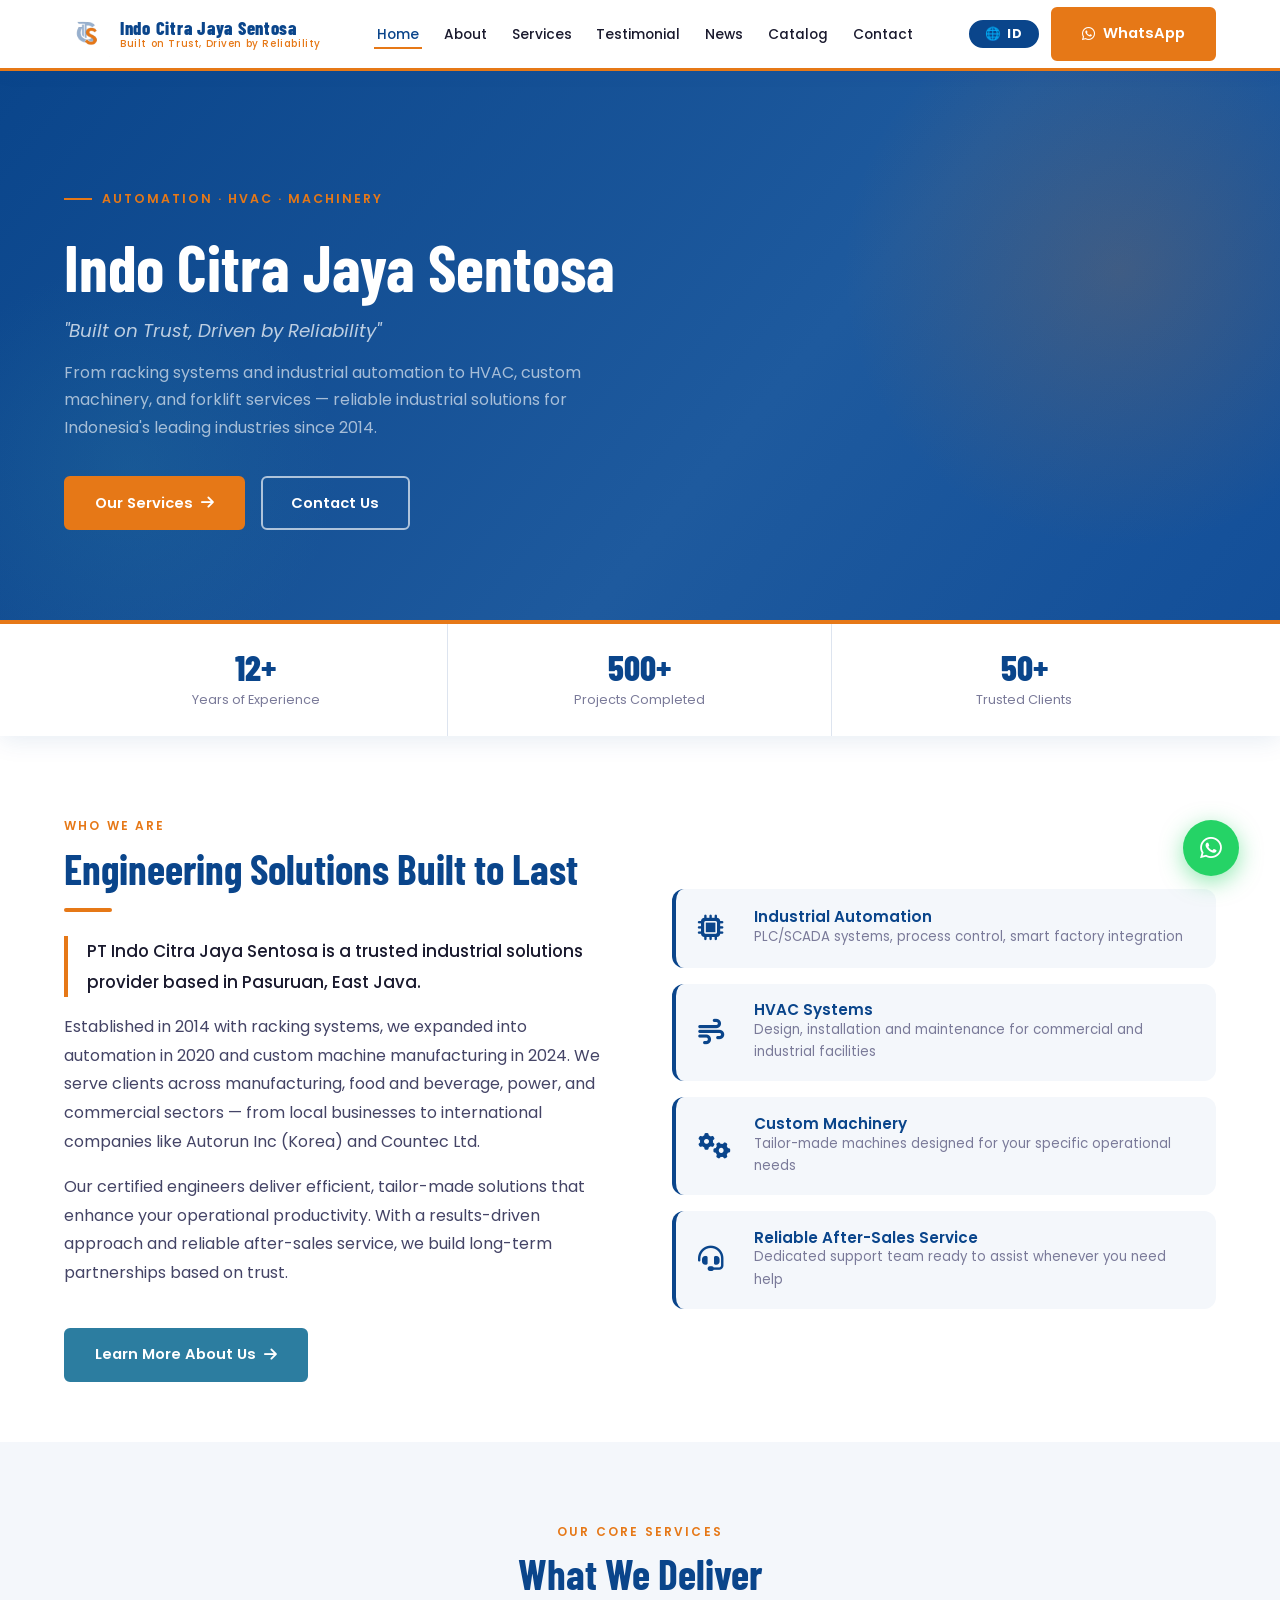
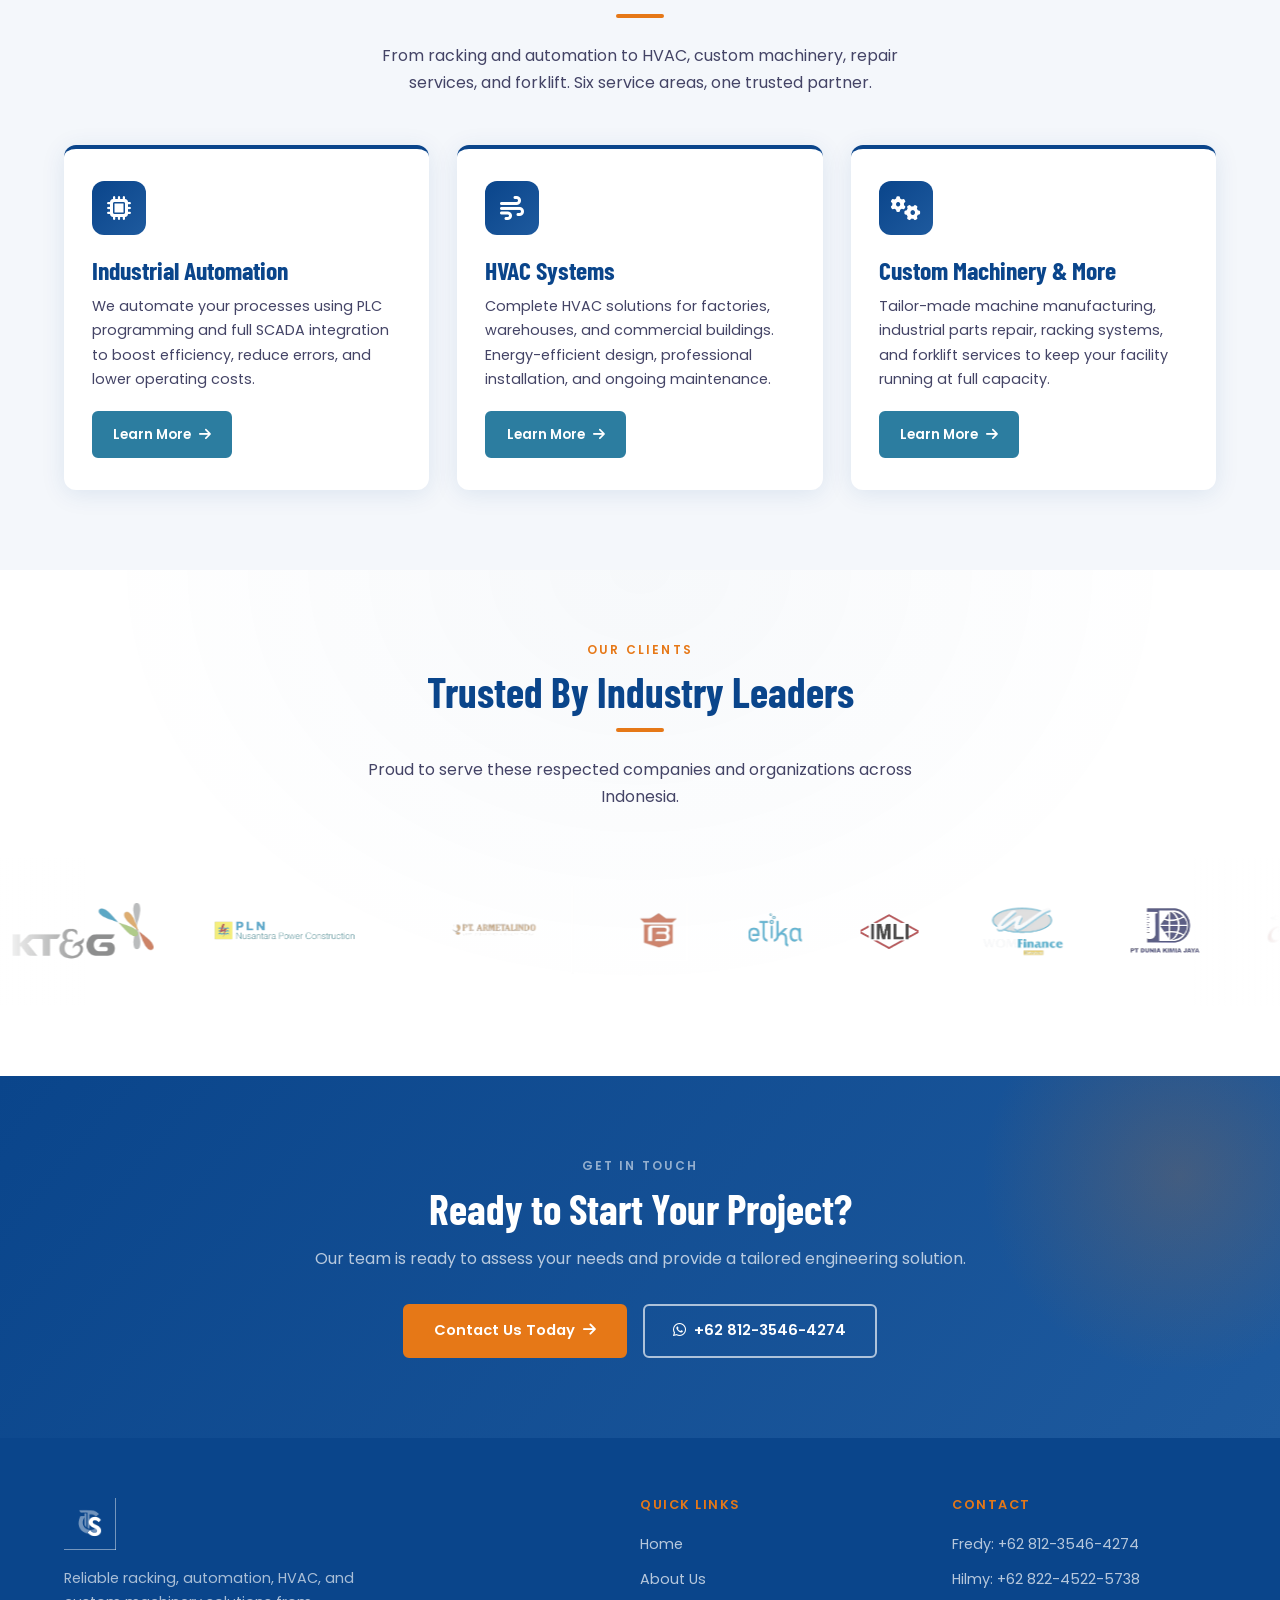
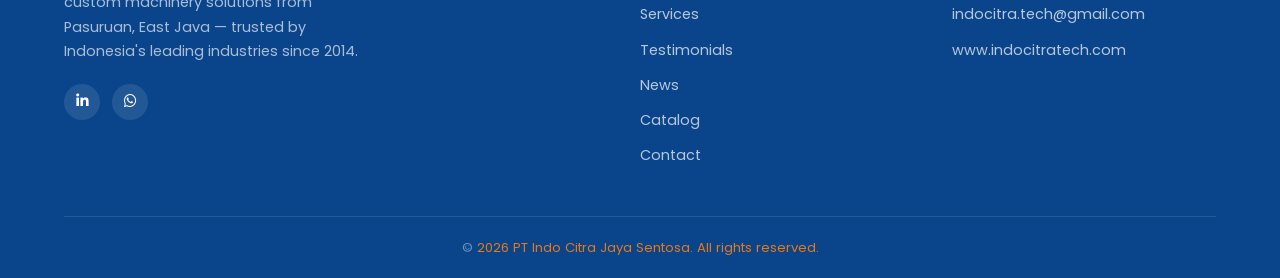
==== index.html @ 303a2d9a "Add FAQPage JSON-LD schema focused on Automation & HVAC for GEO optimization Co-Authored-By: Claude " ====
<!DOCTYPE html>
<html lang="en">
<head>
  <meta charset="UTF-8" />
  <meta name="viewport" content="width=device-width, initial-scale=1.0" />
  <title>Indo Citra Jaya Sentosa | Industrial Automation, HVAC & Machinery — Pasuruan</title>
  <meta name="description" content="PT Indo Citra Jaya Sentosa provides industrial automation, HVAC systems, custom machinery, racking, and forklift services from Pasuruan, East Java. Trusted by 50+ companies since 2014." />
  <meta name="keywords" content="industrial automation Pasuruan, jasa automation industri Jawa Timur, HVAC industri Pasuruan, instalasi PLC SCADA Indonesia, sistem kontrol otomasi pabrik, HVAC pabrik Jawa Timur, vendor automation Indonesia, Indo Citra Jaya Sentosa" />
  <meta name="author" content="PT Indo Citra Jaya Sentosa" />
  <meta name="robots" content="index, follow" />
  <meta name="googlebot" content="index, follow" />
  <meta name="bingbot" content="index, follow" />
  <meta name="geo.region" content="ID-JI" />
  <meta name="geo.placename" content="Pasuruan, East Java, Indonesia" />
  <meta name="geo.position" content="-7.602925;112.714826" />
  <meta name="ICBM" content="-7.602925, 112.714826" />
  <meta name="google-site-verification" content="3TqDim4yWvlgGr-Wd98GxOirI521ac73xyakNCLRCCY" />
  <link rel="canonical" href="https://www.indocitratech.com/index.html" />
  <link rel="stylesheet" href="style.css?v=1790606911" />
  <link rel="preconnect" href="https://fonts.googleapis.com" />
  <link rel="preconnect" href="https://fonts.gstatic.com" crossorigin />
  <link href="https://fonts.googleapis.com/css2?family=Poppins:wght@300;400;500;600;700;800&family=Barlow+Condensed:wght@600;700;800&display=swap" rel="stylesheet" />
  <link rel="stylesheet" href="https://cdnjs.cloudflare.com/ajax/libs/font-awesome/6.5.0/css/all.min.css" />
<script type="application/ld+json">
{
  "@context": "https://schema.org",
  "@graph": [
    {
      "@type": "LocalBusiness",
      "@id": "https://www.indocitratech.com/#business",
      "name": "PT Indo Citra Jaya Sentosa",
      "alternateName": "Indocitra Tech",
      "url": "https://www.indocitratech.com",
      "logo": "https://www.indocitratech.com/images/indocitra.png",
      "image": "https://www.indocitratech.com/images/indocitra.png",
      "description": "PT Indo Citra Jaya Sentosa provides industrial automation, HVAC systems, custom machinery, racking systems, and forklift services. Trusted by 50+ companies across Indonesia since 2014.",
      "foundingDate": "2014",
      "telephone": "+6281235464274",
      "email": "indocitra.tech@gmail.com",
      "address": {
        "@type": "PostalAddress",
        "addressLocality": "Pasuruan",
        "addressRegion": "East Java",
        "addressCountry": "ID"
      },
      "geo": {
        "@type": "GeoCoordinates",
        "latitude": -7.602925,
        "longitude": 112.714826
      },
      "openingHoursSpecification": [
        {
          "@type": "OpeningHoursSpecification",
          "dayOfWeek": ["Monday","Tuesday","Wednesday","Thursday","Friday"],
          "opens": "08:00",
          "closes": "17:00"
        }
      ],
      "sameAs": [
        "https://www.linkedin.com/company/indocitra-jaya-sentosa"
      ],
      "hasOfferCatalog": {
        "@type": "OfferCatalog",
        "name": "Industrial Services",
        "itemListElement": [
          {"@type": "Offer", "itemOffered": {"@type": "Service", "name": "Industrial Automation"}},
          {"@type": "Offer", "itemOffered": {"@type": "Service", "name": "HVAC Systems"}},
          {"@type": "Offer", "itemOffered": {"@type": "Service", "name": "Custom Machinery"}},
          {"@type": "Offer", "itemOffered": {"@type": "Service", "name": "Racking Systems"}},
          {"@type": "Offer", "itemOffered": {"@type": "Service", "name": "Forklift Supply"}},
          {"@type": "Offer", "itemOffered": {"@type": "Service", "name": "Repair Industrial Parts"}}
        ]
      },
      "areaServed": {
        "@type": "Country",
        "name": "Indonesia"
      }
    },
    {
      "@type": "WebSite",
      "@id": "https://www.indocitratech.com/#website",
      "url": "https://www.indocitratech.com",
      "name": "PT Indo Citra Jaya Sentosa",
      "publisher": {"@id": "https://www.indocitratech.com/#business"}
    }
  ]
}
</script>

<script type="application/ld+json">
{
  "@context": "https://schema.org",
  "@type": "FAQPage",
  "mainEntity": [
    {
      "@type": "Question",
      "name": "Siapa yang menyediakan jasa industrial automation di Pasuruan?",
      "acceptedAnswer": {
        "@type": "Answer",
        "text": "PT Indo Citra Jaya Sentosa adalah penyedia jasa industrial automation di Pasuruan, Jawa Timur. Layanan mencakup instalasi sistem PLC, SCADA, panel kontrol, dan otomasi lini produksi untuk berbagai industri sejak 2014."
      }
    },
    {
      "@type": "Question",
      "name": "Apa itu industrial automation dan apa saja layanan yang tersedia di Jawa Timur?",
      "acceptedAnswer": {
        "@type": "Answer",
        "text": "Industrial automation adalah penggunaan sistem kontrol seperti PLC dan SCADA untuk mengotomasi proses produksi. PT Indo Citra Jaya Sentosa di Pasuruan menyediakan instalasi, programming, dan maintenance sistem otomasi industri untuk pabrik di seluruh Jawa Timur dan Indonesia."
      }
    },
    {
      "@type": "Question",
      "name": "Di mana bisa mendapatkan jasa pemasangan HVAC untuk industri di Pasuruan?",
      "acceptedAnswer": {
        "@type": "Answer",
        "text": "PT Indo Citra Jaya Sentosa menyediakan jasa pemasangan dan maintenance sistem HVAC (Heating, Ventilation, and Air Conditioning) untuk kebutuhan industri di Pasuruan dan sekitarnya. Kami menangani desain, instalasi, hingga perawatan berkala sistem HVAC pabrik."
      }
    },
    {
      "@type": "Question",
      "name": "Berapa lama PT Indo Citra Jaya Sentosa sudah beroperasi?",
      "acceptedAnswer": {
        "@type": "Answer",
        "text": "PT Indo Citra Jaya Sentosa telah beroperasi sejak 2014, dengan pengalaman lebih dari 10 tahun melayani kebutuhan industrial automation, HVAC, custom machinery, racking system, dan forklift untuk lebih dari 50 perusahaan di Indonesia."
      }
    },
    {
      "@type": "Question",
      "name": "Apa perbedaan HVAC industri dan HVAC komersial yang ditangani Indo Citra?",
      "acceptedAnswer": {
        "@type": "Answer",
        "text": "PT Indo Citra Jaya Sentosa berspesialisasi pada HVAC industri yang dirancang untuk kebutuhan pabrik dan fasilitas produksi, termasuk sistem ventilasi ruang produksi, pendingin mesin, dan kontrol suhu proses — berbeda dari HVAC komersial untuk gedung kantor biasa."
      }
    },
    {
      "@type": "Question",
      "name": "Bagaimana cara menghubungi PT Indo Citra Jaya Sentosa untuk konsultasi automation atau HVAC?",
      "acceptedAnswer": {
        "@type": "Answer",
        "text": "Anda dapat menghubungi PT Indo Citra Jaya Sentosa melalui WhatsApp di +62 812-3546-4274 atau email indocitra.tech@gmail.com. Kantor kami berlokasi di Pasuruan, Jawa Timur, Indonesia."
      }
    }
  ]
}
</script>

  <!-- Open Graph / WhatsApp / LinkedIn preview -->
  <meta property="og:type" content="website" />
  <meta property="og:url" content="https://www.indocitratech.com/index.html" />
  <meta property="og:title" content="PT Indo Citra Jaya Sentosa | Industrial Solutions Since 2014" />
  <meta property="og:description" content="Industrial automation, HVAC systems, custom machinery, racking, and forklift services from Pasuruan, East Java. Trusted by 50+ companies." />
  <meta property="og:image" content="https://www.indocitratech.com/images/indocitra.png" />
  <meta property="og:image:width" content="500" />
  <meta property="og:image:height" content="500" />
  <meta property="og:site_name" content="PT Indo Citra Jaya Sentosa" />
  <meta property="og:locale" content="id_ID" />
  <meta property="og:locale:alternate" content="en_US" />
  <!-- Twitter Card -->
  <meta name="twitter:card" content="summary" />
  <meta name="twitter:title" content="PT Indo Citra Jaya Sentosa | Industrial Solutions Since 2014" />
  <meta name="twitter:description" content="Industrial automation, HVAC systems, custom machinery, racking, and forklift services from Pasuruan, East Java. Trusted by 50+ companies." />
  <meta name="twitter:image" content="https://www.indocitratech.com/images/indocitra.png" />
</head>
<body>
<div id="page-transition"><div class="pt-veil"></div><div class="pt-bar"></div></div>

<!-- HEADER -->
<header>
  <div class="container">
    <nav class="nav-inner">
      <a href="index.html" class="nav-logo">
        <img src="images/indocitra.png" alt="Indo Citra Jaya Sentosa" />
        <div class="nav-logo-text">
          <span class="brand">Indo Citra Jaya Sentosa</span>
          <span class="tagline">Built on Trust, Driven by Reliability</span>
        </div>
      </a>
      <ul class="nav-links" id="navLinks">
        <li><a href="index.html">Home</a></li>
        <li><a href="about.html">About</a></li>
        <li><a href="services.html">Services</a></li>
        <li><a href="testimonial.html">Testimonial</a></li>
        <li><a href="news.html">News</a></li>
        <li><a href="catalog.html">Catalog</a></li>
        <li><a href="contact.html">Contact</a></li>
      </ul>
      <div class="nav-cta">
        <button class="lang-toggle" id="langToggle" aria-label="Switch language">
          <span class="lang-icon">🌐</span> ID
        </button>
        <a href="https://wa.me/6281235464274" target="_blank" rel="noopener" class="btn btn-primary">
          <i class="fa-brands fa-whatsapp"></i> WhatsApp
        </a>
        <button class="nav-hamburger" id="hamburger" aria-label="Toggle menu">
          <span></span><span></span><span></span>
        </button>
      </div>
    </nav>
  </div>
</header>

<!-- HERO -->
<section class="hero">
  <div class="container">
    <div class="hero-inner">
      <span class="hero-eyebrow" data-en="Automation · HVAC · Machinery" data-id="Otomasi · HVAC · Mesin">Automation · HVAC · Machinery</span>
      <h1>Indo Citra Jaya Sentosa</h1>
      <p class="hero-tagline" data-en='"Built on Trust, Driven by Reliability"' data-id='"Dibangun atas Kepercayaan, Digerakkan oleh Keandalan"'>"Built on Trust, Driven by Reliability"</p>
      <p class="hero-desc" data-en="From racking systems and industrial automation to HVAC, custom machinery, and forklift services — reliable industrial solutions for Indonesia's leading industries since 2014." data-id="Dari sistem racking dan otomasi industri hingga HVAC, mesin kustom, dan layanan forklift — solusi industri yang andal untuk perusahaan-perusahaan terkemuka di Indonesia sejak 2014.">From racking systems and industrial automation to HVAC, custom machinery, and forklift services — reliable industrial solutions for Indonesia's leading industries since 2014.</p>
      <div class="hero-actions">
        <a href="services.html" class="btn btn-primary" data-en="Our Services" data-id="Layanan Kami">Our Services <i class="fa-solid fa-arrow-right"></i></a>
        <a href="contact.html" class="btn btn-outline" data-en="Contact Us" data-id="Hubungi Kami">Contact Us</a>
      </div>
    </div>
  </div>
</section>

<!-- STATS BAR -->
<div class="stats-bar">
  <div class="container">
    <div class="stats-inner" style="grid-template-columns:repeat(3,1fr);">
      <div class="stat-item">
        <div class="stat-num" data-founded="2014" data-suffix="+">12+</div>
        <div class="stat-label" data-en="Years of Experience" data-id="Tahun Pengalaman">Years of Experience</div>
      </div>
      <div class="stat-item">
        <div class="stat-num" data-target="500" data-suffix="+">500+</div>
        <div class="stat-label" data-en="Projects Completed" data-id="Proyek Selesai">Projects Completed</div>
      </div>
      <div class="stat-item">
        <div class="stat-num" data-target="50" data-suffix="+">50+</div>
        <div class="stat-label" data-en="Trusted Clients" data-id="Klien Terpercaya">Trusted Clients</div>
      </div>
    </div>
  </div>
</div>

<!-- INTRO -->
<section class="intro-section">
  <div class="container">
    <div class="intro-grid">
      <div class="intro-body reveal">
        <span class="section-label" data-en="Who We Are" data-id="Siapa Kami">Who We Are</span>
        <h2 class="section-title" data-en="Engineering Solutions Built to Last" data-id="Solusi Teknik yang Dirancang untuk Bertahan">Engineering Solutions Built to Last</h2>
        <div class="divider"></div>
        <p class="intro-accent" data-en="PT Indo Citra Jaya Sentosa is a trusted industrial solutions provider based in Pasuruan, East Java." data-id="PT Indo Citra Jaya Sentosa adalah penyedia solusi industri terpercaya yang berbasis di Pasuruan, Jawa Timur.">PT Indo Citra Jaya Sentosa is a trusted industrial solutions provider based in Pasuruan, East Java.</p>
        <p data-en="Established in 2014 with racking systems, we expanded into automation in 2020 and custom machine manufacturing in 2024. We serve clients across manufacturing, food and beverage, power, and commercial sectors — from local businesses to international companies like Autorun Inc (Korea) and Countec Ltd." data-id="Berdiri sejak 2014 dengan fokus pada sistem racking, kami berkembang ke segmen otomasi pada 2020 dan manufaktur mesin kustom pada 2024. Kami melayani klien di sektor manufaktur, makanan dan minuman, ketenagalistrikan, serta komersial.">Established in 2014 with racking systems, we expanded into automation in 2020 and custom machine manufacturing in 2024. We serve clients across manufacturing, food and beverage, power, and commercial sectors.</p>
        <p data-en="Our certified engineers deliver efficient, tailor-made solutions that enhance your operational productivity. With a results-driven approach and reliable after-sales service, we build long-term partnerships based on trust." data-id="Tim insinyur bersertifikat kami menghadirkan solusi yang efisien dan terukur untuk meningkatkan produktivitas operasional Anda. Dengan pendekatan berorientasi hasil dan layanan purna jual yang andal, kami membangun kemitraan jangka panjang yang didasarkan pada kepercayaan.">Our certified engineers deliver efficient, tailor-made solutions that enhance your operational productivity. With a results-driven approach and reliable after-sales service, we build long-term partnerships based on trust.</p>
        <a href="about.html" class="btn btn-teal" style="margin-top:1.5rem;" data-en="Learn More About Us" data-id="Pelajari Lebih Lanjut">Learn More About Us <i class="fa-solid fa-arrow-right"></i></a>
      </div>
      <div class="intro-visual reveal" style="transition-delay:0.15s;">
        <div class="intro-card">
          <div class="intro-card-icon"><i class="fa-solid fa-microchip"></i></div>
          <div>
            <h4 data-en="Industrial Automation" data-id="Otomasi Industri">Industrial Automation</h4>
            <p data-en="PLC/SCADA systems, process control, smart factory integration" data-id="Sistem PLC/SCADA, kendali proses, integrasi pabrik cerdas">PLC/SCADA systems, process control, smart factory integration</p>
          </div>
        </div>
        <div class="intro-card">
          <div class="intro-card-icon"><i class="fa-solid fa-wind"></i></div>
          <div>
            <h4 data-en="HVAC Systems" data-id="Sistem HVAC">HVAC Systems</h4>
            <p data-en="Design, installation and maintenance for commercial and industrial facilities" data-id="Perancangan, pemasangan, dan pemeliharaan untuk fasilitas komersial dan industri">Design, installation and maintenance for commercial and industrial facilities</p>
          </div>
        </div>
        <div class="intro-card">
          <div class="intro-card-icon"><i class="fa-solid fa-gears"></i></div>
          <div>
            <h4 data-en="Custom Machinery" data-id="Mesin Kustom">Custom Machinery</h4>
            <p data-en="Tailor-made machines designed for your specific operational needs" data-id="Mesin yang dirancang khusus sesuai kebutuhan operasional Anda">Tailor-made machines designed for your specific operational needs</p>
          </div>
        </div>
        <div class="intro-card">
          <div class="intro-card-icon"><i class="fa-solid fa-headset"></i></div>
          <div>
            <h4 data-en="Reliable After-Sales Service" data-id="Layanan Purna Jual yang Andal">Reliable After-Sales Service</h4>
            <p data-en="Dedicated support team ready to assist whenever you need help" data-id="Tim dukungan yang siap membantu kapanpun Anda membutuhkan">Dedicated support team ready to assist whenever you need help</p>
          </div>
        </div>
      </div>
    </div>
  </div>
</section>

<!-- HIGHLIGHT CARDS -->
<section class="section highlights-section">
  <div class="container">
    <div class="text-center reveal">
      <span class="section-label" data-en="Our Core Services" data-id="Layanan Utama Kami">Our Core Services</span>
      <h2 class="section-title" data-en="What We Deliver" data-id="Yang Kami Tawarkan">What We Deliver</h2>
      <div class="divider center"></div>
      <p class="section-sub" style="margin:0 auto;" data-en="From racking and automation to HVAC, custom machinery, repair services, and forklift. Six service areas, one trusted partner." data-id="Dari racking dan otomasi hingga HVAC, mesin kustom, perbaikan, dan forklift. Enam bidang layanan, satu mitra terpercaya.">From racking and automation to HVAC, custom machinery, repair services, and forklift. Six service areas, one trusted partner.</p>
    </div>
    <div class="highlights-grid">
      <div class="highlight-card reveal">
        <div class="hc-icon"><i class="fa-solid fa-microchip"></i></div>
        <h3 data-en="Industrial Automation" data-id="Otomasi Industri">Industrial Automation</h3>
        <p data-en="We automate your processes using PLC programming and full SCADA integration to boost efficiency, reduce errors, and lower operating costs." data-id="Kami mengotomasi proses Anda menggunakan pemrograman PLC dan integrasi SCADA penuh untuk meningkatkan efisiensi dan mengurangi biaya operasional.">We automate your processes using PLC programming and full SCADA integration to boost efficiency, reduce errors, and lower operating costs.</p>
        <a href="services.html" class="btn btn-teal" style="margin-top:1.25rem;font-size:0.85rem;padding:0.6rem 1.2rem;" data-en="Learn More" data-id="Pelajari">Learn More <i class="fa-solid fa-arrow-right"></i></a>
      </div>
      <div class="highlight-card reveal" style="transition-delay:0.1s;">
        <div class="hc-icon"><i class="fa-solid fa-wind"></i></div>
        <h3 data-en="HVAC Systems" data-id="Sistem HVAC">HVAC Systems</h3>
        <p data-en="Complete HVAC solutions for factories, warehouses, and commercial buildings. Energy-efficient design, professional installation, and ongoing maintenance." data-id="Solusi HVAC lengkap untuk pabrik, gudang, dan gedung komersial. Desain hemat energi, pemasangan profesional, dan pemeliharaan berkelanjutan.">Complete HVAC solutions for factories, warehouses, and commercial buildings. Energy-efficient design, professional installation, and ongoing maintenance.</p>
        <a href="services.html" class="btn btn-teal" style="margin-top:1.25rem;font-size:0.85rem;padding:0.6rem 1.2rem;" data-en="Learn More" data-id="Pelajari">Learn More <i class="fa-solid fa-arrow-right"></i></a>
      </div>
      <div class="highlight-card reveal" style="transition-delay:0.2s;">
        <div class="hc-icon"><i class="fa-solid fa-gears"></i></div>
        <h3 data-en="Custom Machinery &amp; More" data-id="Mesin Kustom &amp; Lainnya">Custom Machinery &amp; More</h3>
        <p data-en="Tailor-made machine manufacturing, industrial parts repair, racking systems, and forklift services to keep your facility running at full capacity." data-id="Manufaktur mesin kustom, perbaikan suku cadang industri, sistem racking, dan layanan forklift untuk menjaga fasilitas Anda beroperasi penuh.">Tailor-made machine manufacturing, industrial parts repair, racking systems, and forklift services to keep your facility running at full capacity.</p>
        <a href="services.html" class="btn btn-teal" style="margin-top:1.25rem;font-size:0.85rem;padding:0.6rem 1.2rem;" data-en="Learn More" data-id="Pelajari">Learn More <i class="fa-solid fa-arrow-right"></i></a>
      </div>
    </div>
  </div>
</section>

<!-- TRUSTED BY -->
<section class="trusted-section">
  <div class="container">
    <div class="text-center reveal">
      <span class="section-label" data-en="Our Clients" data-id="Klien Kami">Our Clients</span>
      <h2 class="section-title" data-en="Trusted By Industry Leaders" data-id="Dipercaya oleh Pemimpin Industri">Trusted By Industry Leaders</h2>
      <div class="divider center"></div>
      <p class="section-sub" data-en="Proud to serve these respected companies and organizations across Indonesia." data-id="Bangga melayani perusahaan dan organisasi terkemuka di seluruh Indonesia.">Proud to serve these respected companies and organizations across Indonesia.</p>
    </div>
  </div>
  <div class="logos-track-wrapper" id="logoWrapper">
    <div class="logos-track" id="logosTrack">
      <img src="images/cust1.png" alt="Club Air Mineral" />
      <img src="images/cust2.png" alt="PLN Nusantara Power Construction" />
      <img src="images/cust3.png" alt="PT Berlina" />
      <img src="images/cust4.png" class="logo-large" alt="PT Armetalindo" />
      <img src="images/cust5.png" alt="CTS" />
      <img src="images/cust6.png" alt="eTika" />
      <img src="images/cust7.png" alt="IMLI" />
      <img src="images/cust8.png" alt="WOM Finance" />
      <img src="images/cust9.png" alt="PT Dunia Kimia Jaya" />
      <img src="images/cust1.png" alt="Club Air Mineral" />
      <img src="images/cust2.png" alt="PLN Nusantara Power Construction" />
      <img src="images/cust3.png" alt="PT Berlina" />
      <img src="images/cust4.png" class="logo-large" alt="PT Armetalindo" />
      <img src="images/cust5.png" alt="CTS" />
      <img src="images/cust6.png" alt="eTika" />
      <img src="images/cust7.png" alt="IMLI" />
      <img src="images/cust8.png" alt="WOM Finance" />
      <img src="images/cust9.png" alt="PT Dunia Kimia Jaya" />
    </div>
  </div>
</section>

<!-- CTA -->
<section class="cta-section">
  <div class="container">
    <span class="section-label" style="color:rgba(255,255,255,0.55);" data-en="Get In Touch" data-id="Hubungi Kami">Get In Touch</span>
    <h2 data-en="Ready to Start Your Project?" data-id="Siap Memulai Proyek Anda?">Ready to Start Your Project?</h2>
    <p data-en="Our team is ready to assess your needs and provide a tailored engineering solution." data-id="Tim kami siap mengkaji kebutuhan Anda dan memberikan solusi teknik yang tepat sasaran.">Our team is ready to assess your needs and provide a tailored engineering solution.</p>
    <div class="cta-actions">
      <a href="contact.html" class="btn btn-primary" data-en="Contact Us Today" data-id="Hubungi Kami Sekarang">Contact Us Today <i class="fa-solid fa-arrow-right"></i></a>
      <a href="https://wa.me/6281235464274" target="_blank" rel="noopener" class="btn btn-outline">
        <i class="fa-brands fa-whatsapp"></i> +62 812-3546-4274
      </a>
    </div>
  </div>
</section>

<!-- FOOTER -->
<footer>
  <div class="container">
    <div class="footer-grid">
      <div class="footer-brand">
        <img src="images/indocitra.png" alt="Indo Citra Jaya Sentosa" />
        <p data-en="Reliable racking, automation, HVAC, and custom machinery solutions from Pasuruan, East Java — trusted by Indonesia's leading industries since 2014." data-id="Solusi racking, otomasi, HVAC, dan mesin kustom yang andal dari Pasuruan, Jawa Timur — dipercaya oleh industri terkemuka Indonesia sejak 2014.">Reliable racking, automation, HVAC, and custom machinery solutions from Pasuruan, East Java — trusted by Indonesia's leading industries since 2014.</p>
        <div class="footer-social" style="margin-top:1.25rem;">
          <a href="https://www.linkedin.com/company/indocitra-jaya-sentosa" target="_blank" rel="noopener" aria-label="LinkedIn"><i class="fa-brands fa-linkedin-in"></i></a>
          <a href="https://wa.me/6281235464274" target="_blank" rel="noopener" aria-label="WhatsApp"><i class="fa-brands fa-whatsapp"></i></a>
        </div>
      </div>
      <div class="footer-col">
        <h4 data-en="Quick Links" data-id="Tautan Cepat">Quick Links</h4>
        <ul>
          <li><a href="index.html" data-en="Home" data-id="Beranda">Home</a></li>
          <li><a href="about.html" data-en="About Us" data-id="Tentang Kami">About Us</a></li>
          <li><a href="services.html" data-en="Services" data-id="Layanan">Services</a></li>
          <li><a href="testimonial.html" data-en="Testimonials" data-id="Testimoni">Testimonials</a></li>
          <li><a href="news.html" data-en="News" data-id="Berita">News</a></li>
          <li><a href="catalog.html" data-en="Catalog" data-id="Katalog">Catalog</a></li>
          <li><a href="contact.html" data-en="Contact" data-id="Kontak">Contact</a></li>
        </ul>
      </div>
      <div class="footer-col">
        <h4 data-en="Contact" data-id="Kontak">Contact</h4>
        <ul>
          <li><a href="https://wa.me/6281235464274" target="_blank" rel="noopener">Fredy: +62 812-3546-4274</a></li>
          <li><a href="https://wa.me/6282245225738" target="_blank" rel="noopener">Hilmy: +62 822-4522-5738</a></li>
          <li><a href="mailto:indocitra.tech@gmail.com">indocitra.tech@gmail.com</a></li>
          <li><a href="https://www.indocitratech.com" target="_blank" rel="noopener">www.indocitratech.com</a></li>
        </ul>
      </div>
    </div>
    <div class="footer-bottom">&copy; <span id="year"></span> <span>PT Indo Citra Jaya Sentosa</span>. <span data-en="All rights reserved." data-id="Hak cipta dilindungi.">All rights reserved.</span></div>
  </div>
</footer>

<div class="wa-wrap">
  <svg class="wa-curved-text" viewBox="0 0 90 48" xmlns="http://www.w3.org/2000/svg">
    <path id="waCurve" d="M 8,40 Q 45,4 82,40" fill="none"/>
    <text><textPath href="#waCurve" startOffset="50%" text-anchor="middle">Contact Us!</textPath></text>
  </svg>
  <a class="wa-float" href="https://wa.me/6281235464274" target="_blank" rel="noopener" aria-label="Chat on WhatsApp"><i class="fa-brands fa-whatsapp"></i></a>
</div>
<script src="script.js?v=1790606911"></script>
</body>
</html>
---- style.css ----
/* =============================================
   INDOCITRA JAYA SENTOSA — style.css
   ============================================= */

@import url('https://fonts.googleapis.com/css2?family=Poppins:wght@300;400;500;600;700;800&family=Barlow+Condensed:wght@600;700;800&display=swap');

/* ── CSS Variables ── */
:root {
  --blue:       #0a458b;
  --blue-light: #1e5a9e;
  --orange:     #e67817;
  --teal:       #2c7da0;
  --white:      #ffffff;
  --off-white:  #f4f7fb;
  --text-dark:  #1a1a2e;
  --text-mid:   #444466;
  --text-light: #7a7a99;
  --border:     #dde4ef;
  --shadow:     0 4px 24px rgba(10,69,139,0.10);
  --radius:     12px;
  --transition: 0.28s cubic-bezier(.4,0,.2,1);
}

/* ── Reset & Base ── */
*, *::before, *::after { box-sizing: border-box; margin: 0; padding: 0; }
html { scroll-behavior: smooth; font-size: 16px; }
body {
  font-family: 'Poppins', sans-serif;
  color: var(--text-dark);
  background: var(--white);
  line-height: 1.7;
  overflow-x: hidden;
}
img { max-width: 100%; display: block; }
a { text-decoration: none; color: inherit; }
ul { list-style: none; }

/* ── Typography ── */
h1, h2, h3, h4 { font-family: 'Barlow Condensed', sans-serif; font-weight: 700; line-height: 1.15; }
h1 { font-size: clamp(2.4rem, 5vw, 4rem); }
h2 { font-size: clamp(1.8rem, 3.5vw, 2.6rem); }
h3 { font-size: clamp(1.2rem, 2.5vw, 1.6rem); }
p  { font-size: 1rem; color: var(--text-mid); }

.section-label {
  font-family: 'Poppins', sans-serif;
  font-size: 0.75rem;
  font-weight: 600;
  letter-spacing: 0.18em;
  text-transform: uppercase;
  color: var(--orange);
  margin-bottom: 0.5rem;
  display: block;
}
.section-title { color: var(--blue); margin-bottom: 1rem; }
.section-sub   { color: var(--text-mid); max-width: 560px; }

/* ── Layout Helpers ── */
.container { width: 90%; max-width: 1160px; margin: 0 auto; }
.section    { padding: 80px 0; }
.text-center { text-align: center; }
.flex-center { display: flex; align-items: center; justify-content: center; }

/* ── Buttons ── */
.btn {
  display: inline-flex;
  align-items: center;
  gap: 0.5rem;
  padding: 0.78rem 1.8rem;
  border-radius: 6px;
  font-family: 'Poppins', sans-serif;
  font-weight: 600;
  font-size: 0.92rem;
  cursor: pointer;
  border: 2px solid transparent;
  transition: var(--transition);
  white-space: nowrap;
}
.btn-primary {
  background: var(--orange);
  color: var(--white);
  border-color: var(--orange);
}
.btn-primary:hover {
  background: #c9620d;
  border-color: #c9620d;
  transform: translateY(-2px);
  box-shadow: 0 8px 20px rgba(230,120,23,0.35);
}
.btn-outline {
  background: transparent;
  color: var(--white);
  border-color: rgba(255,255,255,0.65);
}
.btn-outline:hover {
  background: var(--white);
  color: var(--blue);
  border-color: var(--white);
  transform: translateY(-2px);
}
.btn-teal {
  background: var(--teal);
  color: var(--white);
  border-color: var(--teal);
}
.btn-teal:hover {
  background: #255f7a;
  border-color: #255f7a;
  transform: translateY(-2px);
  box-shadow: 0 8px 20px rgba(44,125,160,0.35);
}

/* ================================================
   HEADER / NAV
   ================================================ */
header {
  position: sticky;
  top: 0;
  z-index: 1000;
  background: var(--white);
  border-bottom: 3px solid var(--orange);
  box-shadow: 0 2px 16px rgba(10,69,139,0.08);
}
.nav-inner {
  display: flex;
  align-items: center;
  justify-content: space-between;
  height: 68px;
}
.nav-logo {
  display: flex;
  align-items: center;
  gap: 10px;
}
.nav-logo img {
  height: 46px;
  width: auto;
  object-fit: contain;
}
.nav-logo-text {
  display: flex;
  flex-direction: column;
  line-height: 1.1;
}
.nav-logo-text .brand {
  font-family: 'Barlow Condensed', sans-serif;
  font-size: 1.15rem;
  font-weight: 800;
  color: var(--blue);
  letter-spacing: 0.04em;
}
.nav-logo-text .tagline {
  font-size: 0.62rem;
  color: var(--orange);
  font-weight: 500;
  letter-spacing: 0.06em;
}
.nav-links {
  display: flex;
  align-items: center;
  gap: 0.25rem;
}
.nav-links a {
  font-size: 0.86rem;
  font-weight: 500;
  color: var(--text-dark);
  padding: 0.4rem 0.65rem;
  border-radius: 5px;
  transition: var(--transition);
  position: relative;
}
.nav-links a::after {
  content: '';
  position: absolute;
  bottom: 2px; left: 50%; right: 50%;
  height: 2px;
  background: var(--orange);
  transition: var(--transition);
}
.nav-links a:hover::after,
.nav-links a.active::after { left: 12%; right: 12%; }
.nav-links a:hover,
.nav-links a.active { color: var(--blue); }

.nav-cta {
  display: flex;
  align-items: center;
  gap: 0.75rem;
}
.nav-hamburger {
  display: none;
  flex-direction: column;
  gap: 5px;
  cursor: pointer;
  padding: 6px;
  background: none;
  border: none;
}
.nav-hamburger span {
  display: block;
  width: 24px;
  height: 2px;
  background: var(--blue);
  border-radius: 2px;
  transition: var(--transition);
}
.nav-hamburger.open span:nth-child(1) { transform: rotate(45deg) translate(5px, 5px); }
.nav-hamburger.open span:nth-child(2) { opacity: 0; }
.nav-hamburger.open span:nth-child(3) { transform: rotate(-45deg) translate(5px, -5px); }

/* mobile nav */
@media (max-width: 1080px) {
  .nav-links {
    display: none;
    position: absolute;
    top: 68px; left: 0; right: 0;
    background: var(--white);
    flex-direction: column;
    align-items: stretch;
    padding: 1rem 1.5rem 1.5rem;
    border-top: 1px solid var(--border);
    box-shadow: 0 8px 24px rgba(10,69,139,0.10);
    gap: 0.1rem;
  }
  .nav-links.open { display: flex; }
  .nav-links a { padding: 0.7rem 0.5rem; border-bottom: 1px solid var(--border); }
  .nav-links a:last-child { border-bottom: none; }
  .nav-links a::after { display: none; }
  .nav-hamburger { display: flex; }
  .nav-cta .btn { display: none; }
}

/* ================================================
   FOOTER
   ================================================ */
footer {
  background: var(--blue);
  color: rgba(255,255,255,0.85);
  padding: 60px 0 0;
}
.footer-grid {
  display: grid;
  grid-template-columns: 2fr 1fr 1fr;
  gap: 3rem;
  padding-bottom: 3rem;
  border-bottom: 1px solid rgba(255,255,255,0.12);
}
.footer-brand img {
  height: 52px;
  width: auto;
  margin-bottom: 1rem;
  filter: brightness(0) invert(1);
}
.footer-brand p {
  color: rgba(255,255,255,0.65);
  font-size: 0.9rem;
  max-width: 300px;
  line-height: 1.7;
}
.footer-col h4 {
  font-family: 'Poppins', sans-serif;
  font-size: 0.8rem;
  font-weight: 600;
  letter-spacing: 0.12em;
  text-transform: uppercase;
  color: var(--orange);
  margin-bottom: 1.1rem;
}
.footer-col ul { display: flex; flex-direction: column; gap: 0.5rem; }
.footer-col ul a {
  color: rgba(255,255,255,0.7);
  font-size: 0.9rem;
  transition: var(--transition);
}
.footer-col ul a:hover { color: var(--white); padding-left: 4px; }
.footer-social {
  display: flex;
  gap: 0.75rem;
  margin-top: 0.5rem;
}
.footer-social a {
  display: flex;
  align-items: center;
  justify-content: center;
  width: 36px; height: 36px;
  background: rgba(255,255,255,0.1);
  border-radius: 50%;
  color: var(--white);
  font-size: 0.9rem;
  transition: var(--transition);
}
.footer-social a:hover { background: var(--orange); transform: translateY(-3px); }
.footer-bottom {
  text-align: center;
  padding: 1.2rem 0;
  font-size: 0.82rem;
  color: rgba(255,255,255,0.4);
}
.footer-bottom span { color: var(--orange); }
@media (max-width: 768px) {
  .footer-grid { grid-template-columns: 1fr; gap: 2rem; }
}

/* ================================================
   HOME — HERO
   ================================================ */
.hero {
  background: linear-gradient(130deg, var(--blue) 0%, var(--blue-light) 60%, #134f99 100%);
  position: relative;
  overflow: hidden;
  padding: 110px 0 90px;
}
.hero::before {
  content: '';
  position: absolute;
  top: -80px; right: -120px;
  width: 560px; height: 560px;
  background: radial-gradient(circle, rgba(230,120,23,0.18) 0%, transparent 70%);
  pointer-events: none;
}
.hero::after {
  content: '';
  position: absolute;
  bottom: -60px; left: -80px;
  width: 420px; height: 420px;
  background: radial-gradient(circle, rgba(44,125,160,0.22) 0%, transparent 70%);
  pointer-events: none;
}
.hero-inner {
  position: relative;
  z-index: 2;
  max-width: 720px;
}
.hero-eyebrow {
  display: inline-flex;
  align-items: center;
  gap: 0.6rem;
  font-size: 0.78rem;
  font-weight: 600;
  letter-spacing: 0.16em;
  text-transform: uppercase;
  color: var(--orange);
  margin-bottom: 1.25rem;
}
.hero-eyebrow::before {
  content: '';
  display: inline-block;
  width: 28px; height: 2px;
  background: var(--orange);
}
.hero h1 { color: var(--white); margin-bottom: 0.75rem; }
.hero-tagline {
  font-size: 1.15rem;
  color: rgba(255,255,255,0.72);
  margin-bottom: 0.8rem;
  font-style: italic;
}
.hero-desc {
  color: rgba(255,255,255,0.62);
  font-size: 1rem;
  max-width: 560px;
  margin-bottom: 2.2rem;
}
.hero-actions { display: flex; gap: 1rem; flex-wrap: wrap; }

/* ── Stats bar ── */
.stats-bar {
  background: var(--white);
  border-top: 4px solid var(--orange);
  box-shadow: var(--shadow);
  padding: 0;
}
.stats-inner {
  display: grid;
  grid-template-columns: repeat(3, 1fr);
}
.stat-item {
  padding: 1.6rem 1rem;
  text-align: center;
  border-right: 1px solid var(--border);
}
.stat-item:last-child { border-right: none; }
.stat-num {
  font-family: 'Barlow Condensed', sans-serif;
  font-size: 2.2rem;
  font-weight: 800;
  color: var(--blue);
  line-height: 1;
}
.stat-num span { color: var(--orange); }
.stat-label {
  font-size: 0.8rem;
  color: var(--text-light);
  margin-top: 0.25rem;
}
@media (max-width: 600px) {
  .stats-inner { grid-template-columns: repeat(3, 1fr); }
}
@media (max-width: 420px) {
  .stats-inner { grid-template-columns: repeat(1, 1fr); }
  .stat-item { border-right: none; border-bottom: 1px solid var(--border); }
}

/* ── Intro ── */
.intro-section {
  padding: 80px 0 60px;
}
.intro-grid {
  display: grid;
  grid-template-columns: 1fr 1fr;
  gap: 4rem;
  align-items: center;
}
.intro-body p { margin-bottom: 1rem; line-height: 1.8; }
.intro-accent {
  border-left: 4px solid var(--orange);
  padding-left: 1.2rem;
  color: var(--text-dark);
  font-size: 1.05rem;
  font-weight: 500;
  margin-bottom: 1.5rem;
}
.intro-visual {
  display: flex;
  flex-direction: column;
  gap: 1rem;
}
.intro-card {
  display: flex;
  align-items: center;
  gap: 1rem;
  background: var(--off-white);
  border-radius: var(--radius);
  padding: 1.1rem 1.4rem;
  border-left: 4px solid var(--blue);
  transition: var(--transition);
}
.intro-card:hover { transform: translateX(6px); border-color: var(--orange); }
.intro-card-icon {
  font-size: 1.6rem;
  color: var(--blue);
  width: 40px;
  flex-shrink: 0;
}
.intro-card h4 { font-family: 'Poppins',sans-serif; font-size:0.95rem; font-weight:600; color:var(--blue); }
.intro-card p  { font-size: 0.83rem; color: var(--text-light); margin: 0; }
@media (max-width: 768px) {
  .intro-grid { grid-template-columns: 1fr; gap: 2.5rem; }
}

/* ── Highlight Cards ── */
.highlights-section { background: var(--off-white); }
.highlights-grid {
  display: grid;
  grid-template-columns: repeat(3, 1fr);
  gap: 1.75rem;
  margin-top: 3rem;
}
.highlight-card {
  background: var(--white);
  border-radius: var(--radius);
  padding: 2rem 1.75rem;
  border-top: 4px solid var(--blue);
  box-shadow: var(--shadow);
  transition: var(--transition);
  position: relative;
  overflow: hidden;
}
.highlight-card::before {
  content: '';
  position: absolute;
  top: 0; left: 0; right: 0;
  height: 4px;
  background: var(--orange);
  transform: scaleX(0);
  transform-origin: left;
  transition: var(--transition);
}
.highlight-card:hover::before { transform: scaleX(1); }
.highlight-card:hover { transform: translateY(-6px); box-shadow: 0 16px 40px rgba(10,69,139,0.14); }
.hc-icon {
  width: 54px; height: 54px;
  background: linear-gradient(135deg, var(--blue), var(--blue-light));
  border-radius: 12px;
  display: flex;
  align-items: center;
  justify-content: center;
  font-size: 1.5rem;
  color: var(--white);
  margin-bottom: 1.25rem;
}
.highlight-card h3 { color: var(--blue); margin-bottom: 0.6rem; }
.highlight-card p  { font-size: 0.9rem; }
@media (max-width: 768px) {
  .highlights-grid { grid-template-columns: 1fr; }
}

/* ── Trusted By ── */
.trusted-section {
  padding: 70px 0;
  overflow: hidden;
  position: relative;
  background: radial-gradient(ellipse at 50% 0%, rgba(10,69,139,0.035) 0%, transparent 60%);
}
.trusted-section .section-title { margin-bottom: 0.5rem; }
.trusted-section .section-sub    { margin: 0 auto 3rem; }
/* ══════════════════════════════════════════════
   LOGO BOUNCE SCROLLER
   Pure JS-driven ping-pong — no CSS keyframes.
   JS (script.js) moves the track via requestAnimationFrame.
   CSS here only handles layout and appearance.
   ══════════════════════════════════════════════ */
.logos-track-wrapper {
  overflow: hidden;
  position: relative;
  width: 100%;
  padding: 0.75rem 0;
}
.logos-track-wrapper::before,
.logos-track-wrapper::after {
  content: '';
  position: absolute;
  top: 0; bottom: 0;
  width: 90px;
  z-index: 2;
  pointer-events: none;
}
.logos-track-wrapper::before { left: 0;  background: linear-gradient(to right, var(--white), transparent); }
.logos-track-wrapper::after  { right: 0; background: linear-gradient(to left,  var(--white), transparent); }

.logos-track {
  display: flex;
  flex-wrap: nowrap;
  width: max-content;
  gap: 3.5rem;
  align-items: center;
  padding: 1rem 0;
  will-change: transform;
  /* animation is handled entirely by JS — no CSS animation property here */
}

.logos-track img {
  height: 58px;
  width: auto;
  max-width: 150px;
  object-fit: contain;
  filter: grayscale(40%) opacity(0.8);
  transition: filter 0.28s ease, transform 0.28s ease;
  flex-shrink: 0;
  display: block;
  user-select: none;
  pointer-events: auto;
}
.logos-track img:hover {
  filter: grayscale(0%) opacity(1);
  transform: scale(1.1);
}
.logos-track img.logo-large {
  height: 92px;
  max-width: 230px;
}

@media (max-width: 1024px) {
  .logos-track { gap: 2.5rem; }
}
@media (max-width: 768px) {
  .logos-track { gap: 2rem; }
  .logos-track img           { height: 40px; max-width: 100px; }
  .logos-track img.logo-large{ height: 60px; max-width: 150px; }
  .logos-track-wrapper::before,
  .logos-track-wrapper::after { width: 50px; }
}

/* ══════════════════════════════════════════════
   PAGE TRANSITION OVERLAY
   A thin bar that sweeps across on every navigation.
   ══════════════════════════════════════════════ */
#page-transition {
  position: fixed;
  inset: 0;
  z-index: 9999;
  pointer-events: none;
  /* The bar: starts as a full-width line at the top */
}
#page-transition .pt-bar {
  position: absolute;
  top: 0; left: 0; right: 0;
  height: 4px;
  background: linear-gradient(90deg, var(--blue) 0%, var(--orange) 60%, var(--teal) 100%);
  transform: scaleX(0);
  transform-origin: left center;
  transition: transform 0.35s cubic-bezier(.4,0,.2,1);
}
#page-transition .pt-veil {
  position: absolute;
  inset: 0;
  background: var(--white);
  opacity: 0;
  transition: opacity 0.22s ease;
}
/* State: loading — bar grows + veil fades in */
#page-transition.loading .pt-bar  { transform: scaleX(0.85); }
#page-transition.loading .pt-veil { opacity: 0.55; }
/* State: done — bar completes, both fade out */
#page-transition.done .pt-bar  { transform: scaleX(1); transition-duration: 0.15s; }
#page-transition.done .pt-veil { opacity: 0; }

/* Page entry fade — every <main> or body content fades in on load */
body { animation: pageFadeIn 0.35s ease both; }
@keyframes pageFadeIn {
  from { opacity: 0; }
  to   { opacity: 1; }
}

/* ── CTA Section ── */
.cta-section {
  background: linear-gradient(130deg, var(--blue) 0%, var(--blue-light) 100%);
  padding: 80px 0;
  text-align: center;
  position: relative;
  overflow: hidden;
}
.cta-section::before {
  content: '';
  position: absolute;
  top: -100px; right: -100px;
  width: 400px; height: 400px;
  background: radial-gradient(circle, rgba(230,120,23,0.2) 0%, transparent 70%);
  pointer-events: none;
}
.cta-section h2 { color: var(--white); margin-bottom: 0.75rem; }
.cta-section p  { color: rgba(255,255,255,0.7); margin-bottom: 2rem; }
.cta-actions    { display: flex; gap: 1rem; justify-content: center; flex-wrap: wrap; }

/* ================================================
   ABOUT PAGE
   ================================================ */
.page-hero {
  background: linear-gradient(130deg, var(--blue) 0%, var(--blue-light) 100%);
  padding: 80px 0 70px;
  position: relative;
  overflow: hidden;
}
.page-hero::before {
  content: '';
  position: absolute;
  bottom: -40px; right: -60px;
  width: 300px; height: 300px;
  background: radial-gradient(circle, rgba(230,120,23,0.2) 0%, transparent 70%);
  pointer-events: none;
}
.page-hero::after {
  content: '';
  position: absolute;
  top: -60px; left: -60px;
  width: 260px; height: 260px;
  background: radial-gradient(circle, rgba(44,125,160,0.22) 0%, transparent 70%);
  pointer-events: none;
}
.page-hero .section-label { color: rgba(255,255,255,0.6); }
.page-hero h1  { color: var(--white); }
.page-hero p   { color: rgba(255,255,255,0.65); max-width: 580px; margin-top: 0.75rem; }

.story-section { padding: 80px 0; }
.story-grid {
  display: grid;
  grid-template-columns: 1fr 1fr;
  gap: 4rem;
  align-items: start;
}
.story-body p { margin-bottom: 1.2rem; line-height: 1.85; }
.story-highlight {
  display: flex;
  flex-direction: column;
  gap: 1.25rem;
}
.story-badge {
  display: flex;
  align-items: flex-start;
  gap: 1rem;
  background: var(--off-white);
  border-radius: var(--radius);
  padding: 1.2rem 1.4rem;
  border-left: 4px solid var(--orange);
}
.story-badge i { font-size: 1.4rem; color: var(--orange); margin-top: 2px; flex-shrink: 0; }
.story-badge h4 { font-family: 'Poppins', sans-serif; font-size: 0.92rem; font-weight: 600; color: var(--blue); margin-bottom: 0.25rem; }
.story-badge p  { font-size: 0.85rem; margin: 0; }
@media (max-width: 768px) {
  .story-grid { grid-template-columns: 1fr; gap: 2.5rem; }
}

.mv-section { background: var(--white); padding: 80px 0; }
.mv-grid {
  display: grid;
  grid-template-columns: 1fr 1fr;
  gap: 2rem;
  margin-top: 3rem;
}
.mv-card {
  background: var(--white);
  border-radius: var(--radius);
  padding: 2.25rem 2rem;
  box-shadow: var(--shadow);
  position: relative;
  overflow: hidden;
}
.mv-card::after {
  content: '';
  position: absolute;
  top: 0; left: 0;
  width: 100%; height: 4px;
}
.mv-card.mission::after { background: var(--orange); }
.mv-card.vision::after  { background: var(--teal); }
.mv-card-label {
  font-size: 0.7rem;
  letter-spacing: 0.15em;
  text-transform: uppercase;
  font-weight: 700;
  margin-bottom: 0.75rem;
}
.mv-card.mission .mv-card-label { color: var(--orange); }
.mv-card.vision  .mv-card-label { color: var(--teal); }
.mv-card h3 { color: var(--blue); margin-bottom: 1rem; font-size: 1.3rem; }
.mv-card p  { line-height: 1.8; }
@media (max-width: 600px) {
  .mv-grid { grid-template-columns: 1fr; }
}

.why-section { padding: 80px 0; background: var(--off-white); }
.why-grid {
  display: grid;
  grid-template-columns: repeat(2, 1fr);
  gap: 1.5rem;
  margin-top: 3rem;
}
.why-item {
  display: flex;
  gap: 1.1rem;
  align-items: flex-start;
  background: var(--white);
  border: 1px solid var(--border);
  border-radius: var(--radius);
  padding: 1.5rem;
  transition: var(--transition);
}
.why-item:hover { border-color: var(--orange); box-shadow: var(--shadow); transform: translateY(-3px); }
.why-icon {
  width: 46px; height: 46px;
  background: linear-gradient(135deg, var(--blue), var(--blue-light));
  border-radius: 10px;
  display: flex;
  align-items: center;
  justify-content: center;
  font-size: 1.2rem;
  color: var(--white);
  flex-shrink: 0;
}
.why-item h4 { font-family: 'Poppins', sans-serif; font-size: 0.95rem; font-weight: 600; color: var(--blue); margin-bottom: 0.35rem; }
.why-item p  { font-size: 0.87rem; margin: 0; }
@media (max-width: 600px) {
  .why-grid { grid-template-columns: 1fr; }
}

/* ================================================
   SERVICES PAGE
   ================================================ */
/* ── Process Section ── */
.process-section { background: var(--white); padding: 80px 0; }
.process-steps {
  display: grid;
  grid-template-columns: repeat(4, 1fr);
  gap: 1.5rem;
  margin-top: 3rem;
  position: relative;
}
.process-steps::before {
  content: '';
  position: absolute;
  top: 28px; left: 10%;
  right: 10%;
  height: 2px;
  background: var(--border);
  z-index: 0;
}
.process-step { text-align: center; position: relative; z-index: 1; }
.step-num {
  width: 56px; height: 56px;
  background: var(--white);
  border: 3px solid var(--blue);
  border-radius: 50%;
  display: flex;
  align-items: center;
  justify-content: center;
  font-family: 'Barlow Condensed', sans-serif;
  font-size: 1.4rem;
  font-weight: 800;
  color: var(--blue);
  margin: 0 auto 1rem;
  transition: var(--transition);
}
.process-step:hover .step-num { background: var(--orange); color: var(--white); border-color: var(--orange); }
.process-step h4 { font-family: 'Poppins', sans-serif; font-size: 0.9rem; font-weight: 600; color: var(--blue); margin-bottom: 0.4rem; }
.process-step p  { font-size: 0.83rem; }
@media (max-width: 700px) {
  .process-steps { grid-template-columns: repeat(2, 1fr); }
  .process-steps::before { display: none; }
}

/* ================================================
   CONTACT PAGE
   ================================================ */
.contact-section { padding: 80px 0; }
.contact-grid {
  display: grid;
  grid-template-columns: 3fr 2fr;
  gap: 3rem;
  align-items: start;
}
.contact-form-wrap {
  background: var(--white);
  border-radius: var(--radius);
  padding: 2.5rem;
  box-shadow: var(--shadow);
  border: 1px solid var(--border);
}
.contact-form-wrap h3 { color: var(--blue); margin-bottom: 0.5rem; }
.contact-form-wrap > p { font-size: 0.9rem; margin-bottom: 2rem; }
.form-group { margin-bottom: 1.5rem; }
.form-row { display: grid; grid-template-columns: 1fr 1fr; gap: 1.25rem; }
label {
  display: block;
  font-size: 0.83rem;
  font-weight: 600;
  color: var(--text-dark);
  margin-bottom: 0.45rem;
}
input, textarea, select {
  width: 100%;
  padding: 0.8rem 1rem;
  border: 1.5px solid var(--border);
  border-radius: 7px;
  font-family: 'Poppins', sans-serif;
  font-size: 0.9rem;
  color: var(--text-dark);
  background: var(--off-white);
  transition: var(--transition);
  outline: none;
}
input:focus, textarea:focus {
  border-color: var(--blue);
  background: var(--white);
  box-shadow: 0 0 0 3px rgba(10,69,139,0.08);
}
textarea { resize: vertical; min-height: 130px; }

.contact-sidebar { display: flex; flex-direction: column; gap: 1.25rem; }
.contact-info-card {
  background: var(--white);
  border-radius: var(--radius);
  padding: 1.75rem;
  box-shadow: var(--shadow);
  border: 1px solid var(--border);
}
.contact-info-card h4 {
  font-family: 'Poppins', sans-serif;
  font-size: 0.8rem;
  font-weight: 600;
  letter-spacing: 0.12em;
  text-transform: uppercase;
  color: var(--orange);
  margin-bottom: 1.1rem;
}
.info-item {
  display: flex;
  align-items: flex-start;
  gap: 0.85rem;
  margin-bottom: 1.1rem;
}
.info-item:last-child { margin-bottom: 0; }
.info-item i { color: var(--blue); font-size: 1rem; margin-top: 3px; flex-shrink: 0; }
.info-item div p { font-size: 0.88rem; margin: 0; }
.info-item div strong { font-size: 0.8rem; color: var(--text-dark); display: block; margin-bottom: 0.2rem; }
.info-item a { color: var(--teal); transition: var(--transition); }
.info-item a:hover { color: var(--orange); }
.contact-social-card {
  background: linear-gradient(135deg, var(--blue), var(--blue-light));
  border-radius: var(--radius);
  padding: 1.75rem;
  color: var(--white);
}
.contact-social-card h4 { font-family:'Poppins',sans-serif; font-size:0.8rem; font-weight:600; letter-spacing:0.1em; text-transform:uppercase; color:rgba(255,255,255,0.6); margin-bottom:1rem; }
.contact-social-card p  { font-size: 0.88rem; color: rgba(255,255,255,0.7); margin-bottom: 1.25rem; }
.linkedin-btn {
  display: inline-flex;
  align-items: center;
  gap: 0.6rem;
  background: #0077b5;
  color: var(--white);
  padding: 0.65rem 1.25rem;
  border-radius: 6px;
  font-size: 0.88rem;
  font-weight: 600;
  transition: var(--transition);
}
.linkedin-btn:hover { background: #005e93; transform: translateY(-2px); }
@media (max-width: 768px) {
  .contact-grid { grid-template-columns: 1fr; }
  .form-row { grid-template-columns: 1fr; }
}

/* ================================================
   TESTIMONIAL PAGE
   ================================================ */
.testimonial-coming {
  min-height: 60vh;
  display: flex;
  align-items: center;
  justify-content: center;
  flex-direction: column;
  text-align: center;
  padding: 80px 1rem;
}
.coming-icon {
  font-size: 4rem;
  color: var(--border);
  margin-bottom: 1.5rem;
}
.testimonial-coming h2 { color: var(--blue); margin-bottom: 0.75rem; }
.testimonial-coming p  { font-size: 1rem; color: var(--text-light); max-width: 420px; }

/* ================================================
   UTILITY
   ================================================ */
.divider {
  width: 48px; height: 4px;
  background: var(--orange);
  border-radius: 2px;
  margin: 0.75rem 0 1.5rem;
}
.divider.center { margin: 0.75rem auto 1.5rem; }

.tag {
  display: inline-block;
  background: rgba(10,69,139,0.08);
  color: var(--blue);
  font-size: 0.75rem;
  font-weight: 600;
  padding: 0.2rem 0.7rem;
  border-radius: 20px;
  letter-spacing: 0.05em;
  margin-bottom: 0.75rem;
}

/* Scroll reveal (JS-driven) */
.reveal { opacity: 0; transform: translateY(24px); transition: opacity 0.55s ease, transform 0.55s ease; }
.reveal.visible { opacity: 1; transform: translateY(0); }

/* Whatsapp floating */
/* ── WhatsApp Floating Button ── */
.wa-wrap {
  position: fixed;
  bottom: 24px;
  right: 24px;
  z-index: 9998;
  display: flex !important;
  flex-direction: column;
  align-items: center;
  visibility: visible !important;
}

/* Curved "Contact Us" SVG text above the button */
.wa-curved-text {
  width: 90px;
  height: 48px;
  margin-bottom: -6px;
  opacity: 0;
  animation: waCurvedShow 7s ease-in-out infinite;
  pointer-events: none;
  filter: drop-shadow(0 1px 3px rgba(0,0,0,0.18));
}
.wa-curved-text text {
  font-family: 'Poppins', sans-serif;
  font-size: 11.5px;
  font-weight: 700;
  fill: #25d366;
  letter-spacing: 0.5px;
}

@keyframes waCurvedShow {
  0%           { opacity: 0;   transform: translateY(6px) scale(0.85); }
  8%           { opacity: 1;   transform: translateY(0)   scale(1); }
  40%          { opacity: 1;   transform: translateY(0)   scale(1); }
  52%          { opacity: 0;   transform: translateY(-4px) scale(0.9); }
  100%         { opacity: 0;   transform: translateY(6px) scale(0.85); }
}

.wa-float {
  width: 56px;
  height: 56px;
  background: #25d366;
  border-radius: 50%;
  display: flex !important;
  align-items: center;
  justify-content: center;
  color: var(--white);
  font-size: 1.55rem;
  box-shadow: 0 6px 22px rgba(37,211,102,0.5);
  text-decoration: none;
  animation: waBounce 2.8s ease-in-out infinite;
  position: relative;
}

/* Ripple ring */
.wa-float::before {
  content: '';
  position: absolute;
  inset: -4px;
  border-radius: 50%;
  background: #25d366;
  opacity: 0;
  animation: waPulse 2.8s ease-out infinite;
  z-index: -1;
}
.wa-float:hover {
  animation: none;
  transform: scale(1.12);
  box-shadow: 0 12px 30px rgba(37,211,102,0.6);
}
.wa-float:hover::before { animation: none; }

@keyframes waBounce {
  0%, 100% { transform: translateY(0)    scale(1); }
  10%       { transform: translateY(-7px) scale(1.05); }
  20%       { transform: translateY(0)    scale(1); }
  30%       { transform: translateY(-4px) scale(1.03); }
  40%       { transform: translateY(0)    scale(1); }
}
@keyframes waPulse {
  0%   { transform: scale(1);    opacity: 0.55; }
  70%  { transform: scale(1.65); opacity: 0; }
  100% { transform: scale(1.65); opacity: 0; }
}

/* Tooltip on hover (desktop) */
.wa-wrap:hover .wa-curved-text { animation: none; opacity: 0; }

/* Mobile */
@media (max-width: 768px) {
  .wa-wrap  { bottom: 20px; right: 20px; }
  .wa-float { width: 52px; height: 52px; font-size: 1.4rem; }
  .wa-curved-text { width: 80px; height: 42px; }
  .wa-curved-text text { font-size: 10px; }
}

/* ══════════════════════════════════════════════
   LANGUAGE TOGGLE BUTTON
   ══════════════════════════════════════════════ */
.lang-toggle {
  display: flex;
  align-items: center;
  gap: 0.4rem;
  background: var(--blue);
  border: 2px solid var(--blue);
  color: var(--white);
  font-family: 'Poppins', sans-serif;
  font-size: 0.78rem;
  font-weight: 700;
  letter-spacing: 0.1em;
  padding: 0.35rem 0.9rem;
  border-radius: 20px;
  cursor: pointer;
  transition: var(--transition);
  white-space: nowrap;
  line-height: 1;
}
.lang-toggle:hover {
  background: var(--orange);
  border-color: var(--orange);
  transform: translateY(-1px);
}
@media (max-width: 900px) {
  .lang-toggle { font-size: 0.72rem; padding: 0.3rem 0.7rem; }
}

/* ══════════════════════════════════════════════
   SERVICES — INTERACTIVE GRID-TO-SPLIT-PANEL
   Default: 3x2 grid of cards.
   Click: card expands into a 65% left detail panel;
   remaining 5 cards become a 35% vertical list whose
   total height matches the panel. Powered by JS FLIP
   animation for smooth repositioning (see script.js).
   ══════════════════════════════════════════════ */

.svc-interactive {
  margin-top: 3rem;
  position: relative;
}

/* ── DEFAULT STATE: 3x2 grid ── */
.svc-cards-grid {
  display: grid;
  grid-template-columns: repeat(3, 1fr);
  grid-auto-rows: 1fr;
  gap: 1.25rem;
}

.svc-card {
  background: var(--white);
  border: 1px solid var(--border);
  border-radius: 16px;
  padding: 2rem 1.75rem;
  display: flex;
  flex-direction: column;
  align-items: flex-start;
  gap: 0.9rem;
  cursor: pointer;
  transition: transform 0.25s ease, box-shadow 0.25s ease, border-color 0.25s ease;
  min-height: 168px;
  position: relative;
  box-shadow: 0 2px 10px rgba(10,69,139,0.06);
}
.svc-card:hover {
  transform: translateY(-6px);
  box-shadow: 0 16px 40px rgba(10,69,139,0.14);
  border-color: var(--blue-light);
}
.svc-card-icon {
  width: 52px; height: 52px;
  border-radius: 14px;
  background: linear-gradient(135deg, var(--blue), var(--blue-light));
  display: flex;
  align-items: center;
  justify-content: center;
  font-size: 1.4rem;
  color: var(--white);
  flex-shrink: 0;
  transition: background 0.25s ease;
}
.svc-card-title {
  font-family: 'Poppins', sans-serif;
  font-weight: 600;
  font-size: 1rem;
  color: var(--blue);
  line-height: 1.35;
}
.svc-card-arrow {
  margin-top: auto;
  color: var(--orange);
  font-size: 0.8rem;
  opacity: 0;
  transform: translateX(-4px);
  transition: opacity 0.2s ease, transform 0.2s ease;
}
.svc-card:hover .svc-card-arrow { opacity: 1; transform: translateX(0); }

/* ── SPLIT / ACTIVE STATE ── */
.svc-interactive.split-active {
  display: flex;
  align-items: stretch;
  gap: 1.5rem;
}
.svc-interactive.split-active .svc-detail-panel {
  display: block;
  flex: 0 0 calc(65% - 0.75rem);
  order: 1;
}
.svc-interactive.split-active .svc-cards-grid {
  display: flex;
  flex-direction: column;
  gap: 0.85rem;
  flex: 0 0 calc(35% - 0.75rem);
  order: 2;
}
.svc-interactive.split-active .svc-card {
  flex: 1 1 0;
  min-height: 0;
  padding: 1rem 1.25rem;
  flex-direction: row;
  align-items: center;
  gap: 1rem;
}
.svc-interactive.split-active .svc-card-icon {
  width: 42px; height: 42px;
  font-size: 1.1rem;
  border-radius: 11px;
}
.svc-interactive.split-active .svc-card-title {
  font-size: 0.88rem;
}
.svc-interactive.split-active .svc-card-arrow {
  margin-top: 0;
  margin-left: auto;
  opacity: 0.35;
}
.svc-interactive.split-active .svc-card:hover .svc-card-arrow { opacity: 1; }
.svc-interactive.split-active .svc-card.is-selected {
  border-color: var(--blue);
  background: rgba(10,69,139,0.04);
}
.svc-interactive.split-active .svc-card.is-selected .svc-card-icon {
  background: linear-gradient(135deg, var(--orange), #f0954a);
}
.svc-card.is-hidden-active {
  display: none;
}

/* ── DETAIL PANEL ── */
.svc-detail-panel {
  display: none;
  background: var(--white);
  border-radius: 18px;
  border: 1px solid var(--border);
  box-shadow: 0 20px 60px rgba(10,69,139,0.14);
  padding: 2.75rem 3rem;
  position: relative;
  overflow: hidden;
}
.svc-detail-panel::before {
  content: '';
  position: absolute;
  top: 0; left: 0; right: 0;
  height: 5px;
  background: linear-gradient(90deg, var(--blue), var(--orange));
}
.svc-panel-close {
  position: absolute;
  top: 1.5rem; right: 1.75rem;
  width: 34px; height: 34px;
  border-radius: 50%;
  background: var(--off-white);
  border: none;
  display: flex;
  align-items: center;
  justify-content: center;
  color: var(--text-mid);
  cursor: pointer;
  font-size: 0.9rem;
  transition: var(--transition);
  z-index: 3;
}
.svc-panel-close:hover { background: var(--border); color: var(--blue); }

.svc-panel-inner {
  display: grid;
  grid-template-columns: 1.05fr 0.95fr;
  gap: 2.75rem;
  align-items: start;
}
.svc-panel-left {}
.svc-panel-icon {
  width: 62px; height: 62px;
  background: linear-gradient(135deg, var(--blue), var(--blue-light));
  border-radius: 15px;
  display: flex;
  align-items: center;
  justify-content: center;
  font-size: 1.65rem;
  color: var(--white);
  margin-bottom: 1.25rem;
  box-shadow: 0 8px 20px rgba(10,69,139,0.25);
}
.svc-panel-tag {
  display: inline-block;
  background: rgba(230,120,23,0.1);
  color: var(--orange);
  font-size: 0.7rem;
  font-weight: 700;
  letter-spacing: 0.12em;
  text-transform: uppercase;
  padding: 0.25rem 0.8rem;
  border-radius: 20px;
  margin-bottom: 0.85rem;
}
.svc-panel-left h3 {
  color: var(--blue);
  font-size: 1.6rem;
  margin-bottom: 0.85rem;
  line-height: 1.2;
}
.svc-panel-left p {
  font-size: 0.93rem;
  line-height: 1.85;
  margin-bottom: 1.5rem;
  color: var(--text-mid);
}
.svc-panel-right {
  background: var(--off-white);
  border-radius: 14px;
  padding: 1.75rem 1.85rem;
}
.svc-panel-right h4 {
  font-family: 'Poppins', sans-serif;
  font-size: 0.74rem;
  font-weight: 700;
  letter-spacing: 0.13em;
  text-transform: uppercase;
  color: var(--orange);
  margin-bottom: 1.1rem;
  display: flex;
  align-items: center;
  gap: 0.5rem;
}
.svc-panel-right h4::before {
  content: '';
  width: 16px; height: 2px;
  background: var(--orange);
  display: inline-block;
}
.svc-panel-features {
  display: flex;
  flex-direction: column;
}
.svc-panel-features li {
  display: flex;
  align-items: flex-start;
  gap: 0.75rem;
  font-size: 0.87rem;
  color: var(--text-dark);
  line-height: 1.5;
  padding: 0.6rem 0;
  border-bottom: 1px solid rgba(10,69,139,0.07);
}
.svc-panel-features li:last-child { border-bottom: none; }
.svc-panel-features li .check-circle {
  width: 20px; height: 20px;
  border-radius: 50%;
  background: var(--blue);
  display: flex;
  align-items: center;
  justify-content: center;
  color: var(--white);
  font-size: 0.62rem;
  flex-shrink: 0;
  margin-top: 1px;
}

/* Fade-in for panel content on each render (language switch / new content) */
.svc-panel-inner {
  animation: svcContentFade 0.35s ease both;
}
@keyframes svcContentFade {
  from { opacity: 0; transform: translateY(8px); }
  to   { opacity: 1; transform: translateY(0); }
}

/* Mobile */
@media (max-width: 900px) {
  .svc-cards-grid { grid-template-columns: repeat(2, 1fr); }
}
@media (max-width: 768px) {
  .svc-interactive.split-active {
    flex-direction: column;
  }
  .svc-interactive.split-active .svc-detail-panel,
  .svc-interactive.split-active .svc-cards-grid {
    flex: 1 1 auto;
    order: unset;
  }
  .svc-interactive.split-active .svc-cards-grid {
    flex-direction: row;
    overflow-x: auto;
    gap: 0.6rem;
    -webkit-overflow-scrolling: touch;
  }
  .svc-interactive.split-active .svc-card {
    flex: 0 0 auto;
    width: 160px;
    flex-direction: column;
    align-items: flex-start;
    gap: 0.5rem;
  }
  .svc-panel-inner { grid-template-columns: 1fr; gap: 1.5rem; }
  .svc-detail-panel { padding: 2rem 1.5rem 1.75rem; }
}
@media (max-width: 560px) {
  .svc-cards-grid { grid-template-columns: 1fr; }
}

/* ══════════════════════════════════════════════
   TESTIMONIAL PAGE — PROJECT STORIES
   ══════════════════════════════════════════════ */
/* ══════════════════════════════════════════════
   PROJECT STORIES — ANIMATED BOUNCE TRACK
   Same ping-pong logic as the homepage logo scroller.
   ══════════════════════════════════════════════ */
.pstory-track-wrapper {
  overflow: hidden;
  position: relative;
  width: 100%;
  margin-top: 2.5rem;
  padding: 0.5rem 0 1rem;
}
.pstory-track-wrapper::before,
.pstory-track-wrapper::after {
  content: '';
  position: absolute;
  top: 0; bottom: 0;
  width: 90px;
  z-index: 2;
  pointer-events: none;
}
.pstory-track-wrapper::before { left: 0;  background: linear-gradient(to right, var(--off-white), transparent); }
.pstory-track-wrapper::after  { right: 0; background: linear-gradient(to left,  var(--off-white), transparent); }

.pstory-track {
  display: flex;
  flex-wrap: nowrap;
  width: max-content;
  gap: 1.5rem;
  align-items: stretch;
  will-change: transform;
}

.pstory-card {
  background: var(--white);
  border-radius: var(--radius);
  border: 1px solid var(--border);
  overflow: hidden;
  transition: var(--transition);
  display: flex;
  flex-direction: column;
  flex-shrink: 0;
  width: 320px;
}
.pstory-card:hover {
  border-color: var(--blue);
  box-shadow: 0 16px 40px rgba(10,69,139,0.14);
  transform: translateY(-5px);
}
.pstory-card-top {
  background: linear-gradient(135deg, var(--blue) 0%, var(--blue-light) 100%);
  padding: 1.4rem 1.5rem;
  position: relative;
  overflow: hidden;
}
.pstory-card-top::after {
  content: '';
  position: absolute;
  top: -20px; right: -20px;
  width: 80px; height: 80px;
  background: rgba(255,255,255,0.06);
  border-radius: 50%;
}
.pstory-year {
  font-size: 0.68rem;
  font-weight: 700;
  letter-spacing: 0.14em;
  text-transform: uppercase;
  color: rgba(255,255,255,0.6);
  margin-bottom: 0.35rem;
}
.pstory-badge {
  display: inline-block;
  background: rgba(230,120,23,0.9);
  color: var(--white);
  font-size: 0.68rem;
  font-weight: 700;
  letter-spacing: 0.08em;
  text-transform: uppercase;
  padding: 0.18rem 0.65rem;
  border-radius: 20px;
  margin-bottom: 0.6rem;
}
.pstory-client {
  font-family: 'Barlow Condensed', sans-serif;
  font-size: 1.25rem;
  font-weight: 700;
  color: var(--white);
  line-height: 1.2;
}
.pstory-card-body {
  padding: 1.25rem 1.5rem;
  flex: 1;
}
.pstory-card-body p {
  font-size: 0.88rem;
  margin: 0;
  line-height: 1.7;
}
@media (max-width: 768px) {
  .pstory-card { width: 260px; }
  .pstory-track-wrapper::before,
  .pstory-track-wrapper::after { width: 50px; }
}

/* ══════════════════════════════════════════════
   NEWS PAGE
   ══════════════════════════════════════════════ */
/* ══════════════════════════════════════════════
   NEWS PAGE — OPTION D: TIMELINE / BLOG LIST
   ══════════════════════════════════════════════ */
.news-timeline {
  position: relative;
  margin-top: 3rem;
  padding-left: 48px;
}

/* The vertical line */
.news-timeline::before {
  content: '';
  position: absolute;
  top: 8px;
  bottom: 8px;
  left: 15px;
  width: 2px;
  background: linear-gradient(to bottom, var(--orange), var(--blue));
  border-radius: 2px;
}

/* Individual timeline item */
.news-item {
  position: relative;
  margin-bottom: 1.75rem;
  cursor: pointer;
}
.news-item:last-child { margin-bottom: 0; }

/* The dot on the timeline */
.news-item-dot {
  position: absolute;
  left: -40px;
  top: 22px;
  width: 16px;
  height: 16px;
  border-radius: 50%;
  background: var(--white);
  border: 3px solid var(--orange);
  transition: var(--transition);
  z-index: 1;
}
.news-item:hover .news-item-dot {
  background: var(--orange);
  transform: scale(1.2);
}
/* alternate dot colors */
.news-item:nth-child(even) .news-item-dot { border-color: var(--blue); }
.news-item:nth-child(even):hover .news-item-dot { background: var(--blue); }

/* The horizontal card */
.news-card {
  background: var(--white);
  border-radius: var(--radius);
  border: 1px solid var(--border);
  overflow: hidden;
  display: flex;
  flex-direction: row;
  align-items: stretch;
  box-shadow: 0 2px 10px rgba(10,69,139,0.06);
  transition: transform 0.25s ease, box-shadow 0.25s ease, border-color 0.25s ease;
  min-height: 110px;
}
.news-card:hover {
  transform: translateX(5px);
  box-shadow: 0 10px 32px rgba(10,69,139,0.14);
  border-color: var(--blue-light);
}

/* Thumbnail on the left */
.news-card-thumb {
  position: relative;
  flex: 0 0 220px;
  background: var(--off-white);
  overflow: hidden;
}
.news-card-img {
  width: 100%;
  height: 100%;
  object-fit: contain;
  padding: 0.5rem;
  box-sizing: border-box;
  display: block;
}

/* Play overlay for video posts */
.news-card-play {
  position: absolute;
  top: 50%; left: 50%;
  transform: translate(-50%, -50%);
  width: 44px; height: 44px;
  border-radius: 50%;
  background: rgba(10,69,139,0.82);
  color: var(--white);
  display: flex;
  align-items: center;
  justify-content: center;
  font-size: 0.95rem;
  pointer-events: none;
  box-shadow: 0 4px 16px rgba(0,0,0,0.2);
}
/* Small video badge for video posts */
.news-card-video-badge {
  position: absolute;
  top: 0.5rem; left: 0.5rem;
  background: var(--orange);
  color: var(--white);
  font-size: 0.62rem;
  font-weight: 700;
  letter-spacing: 0.08em;
  text-transform: uppercase;
  padding: 0.15rem 0.5rem;
  border-radius: 4px;
}

/* Text content on the right */
.news-card-body {
  flex: 1;
  padding: 1.25rem 1.5rem;
  display: flex;
  flex-direction: column;
  justify-content: center;
}
.news-card-meta {
  display: flex;
  align-items: center;
  gap: 0.75rem;
  margin-bottom: 0.45rem;
}
.news-card-date {
  font-size: 0.75rem;
  color: var(--text-light);
  font-weight: 500;
}
.news-card-type {
  font-size: 0.68rem;
  font-weight: 700;
  letter-spacing: 0.08em;
  text-transform: uppercase;
  color: var(--orange);
}
.news-card-title {
  font-family: 'Barlow Condensed', sans-serif;
  font-size: 1.25rem;
  font-weight: 700;
  color: var(--blue);
  line-height: 1.25;
  margin-bottom: 0.45rem;
}
.news-card-excerpt {
  font-size: 0.86rem;
  color: var(--text-mid);
  line-height: 1.6;
  flex: 1;
  display: -webkit-box;
  -webkit-line-clamp: 2;
  -webkit-box-orient: vertical;
  overflow: hidden;
}
.news-card-more {
  margin-top: 0.75rem;
  font-size: 0.81rem;
  font-weight: 600;
  color: var(--teal);
  display: inline-flex;
  align-items: center;
  gap: 0.4rem;
}

/* Mobile: stack thumb above text */
@media (max-width: 640px) {
  .news-timeline { padding-left: 30px; }
  .news-timeline::before { left: 8px; }
  .news-item-dot { left: -26px; width: 13px; height: 13px; }
  .news-card { flex-direction: column; }
  .news-card-thumb { flex: 0 0 160px; height: 160px; }
  .news-card-img { height: 160px; }
  .news-card-body { padding: 1rem 1.1rem; }
}

/* ══════════════════════════════════════════════
   CATALOG PAGE
   ══════════════════════════════════════════════ */
.catalog-filters {
  display: flex;
  flex-wrap: wrap;
  gap: 0.6rem;
  justify-content: center;
  margin-top: 2rem;

}
.catalog-filter-btn {
  padding: 0.5rem 1.15rem;
  border-radius: 30px;
  background: var(--white);
  border: 2px solid var(--border);
  font-family: 'Poppins', sans-serif;
  font-size: 0.82rem;
  font-weight: 600;
  color: var(--text-mid);
  cursor: pointer;
  transition: var(--transition);
}
.catalog-filter-btn:hover { border-color: var(--blue-light); color: var(--blue); }
.catalog-filter-btn.active { background: var(--blue); border-color: var(--blue); color: var(--white); }

.catalog-grid {
  display: grid;
  grid-template-columns: repeat(3, 1fr);
  gap: 1.75rem;
  margin-top: 2.5rem;
}
.catalog-card {
  background: var(--white);
  border-radius: var(--radius);
  border: 1px solid var(--border);
  overflow: hidden;
  transition: var(--transition);
  cursor: pointer;
  display: flex;
  flex-direction: column;
  box-shadow: 0 2px 10px rgba(10,69,139,0.06);
}
.catalog-card:hover {
  transform: translateY(-6px);
  box-shadow: 0 16px 40px rgba(10,69,139,0.14);
  border-color: var(--blue-light);
}
.catalog-card-img {
  width: 100%;
  height: 200px;
  object-fit: contain;
  background: var(--off-white);
  padding: 0.75rem;
  box-sizing: border-box;
  display: block;
}
.catalog-card-body {
  padding: 1.4rem 1.5rem;
  flex: 1;
  display: flex;
  flex-direction: column;
}
.catalog-card-cat {
  font-size: 0.68rem;
  font-weight: 700;
  letter-spacing: 0.1em;
  text-transform: uppercase;
  color: var(--orange);
  margin-bottom: 0.5rem;
  display: flex;
  align-items: center;
  gap: 0.5rem;
  flex-wrap: wrap;
}
.stock-badge {
  display: inline-flex;
  align-items: center;
  gap: 0.3rem;
  font-size: 0.66rem;
  font-weight: 700;
  letter-spacing: 0.04em;
  text-transform: none;
  padding: 0.14rem 0.6rem;
  border-radius: 20px;
}
.stock-badge.stock-in   { background: rgba(34,150,90,0.1);  color: #1f8a4f; }
.stock-badge.stock-out  { background: rgba(200,60,60,0.1);  color: #c73c3c; }
.stock-badge.stock-neutral { background: rgba(10,69,139,0.08); color: var(--blue); }
.stock-badge i { font-size: 0.55rem; }
.catalog-card-title {
  font-family: 'Poppins', sans-serif;
  font-size: 1.02rem;
  font-weight: 600;
  color: var(--blue);
  margin-bottom: 0.5rem;
  line-height: 1.3;
}
.catalog-card-desc {
  font-size: 0.85rem;
  color: var(--text-mid);
  line-height: 1.6;
  flex: 1;
}
.catalog-card-cta {
  margin-top: 1rem;
  font-size: 0.82rem;
  font-weight: 600;
  color: var(--teal);
  display: inline-flex;
  align-items: center;
  gap: 0.4rem;
}
@media (max-width: 900px) {
  .catalog-grid { grid-template-columns: repeat(2, 1fr); }
}
@media (max-width: 600px) {
  .catalog-grid { grid-template-columns: 1fr; }
}

/* ══════════════════════════════════════════════
   SHARED DETAIL MODAL (used by News + Catalog)
   ══════════════════════════════════════════════ */
.detail-modal-backdrop {
  position: fixed;
  inset: 0;
  background: rgba(10,20,40,0.55);
  z-index: 5000;
  display: none;
  align-items: flex-start;
  justify-content: center;
  padding: 3.5rem 1.25rem;
  overflow-y: auto;
  opacity: 0;
  transition: opacity 0.25s ease;
}
.detail-modal-backdrop.open {
  display: flex;
  opacity: 1;
}
.detail-modal {
  background: var(--white);
  border-radius: 18px;
  max-width: 720px;
  width: 100%;
  position: relative;
  overflow: hidden;
  transform: translateY(24px) scale(0.98);
  transition: transform 0.3s cubic-bezier(.4,0,.2,1);
  box-shadow: 0 30px 80px rgba(0,0,0,0.35);
}
.detail-modal-backdrop.open .detail-modal {
  transform: translateY(0) scale(1);
}
.detail-modal-close {
  position: absolute;
  top: 1rem; right: 1rem;
  width: 38px; height: 38px;
  border-radius: 50%;
  background: rgba(255,255,255,0.9);
  border: none;
  display: flex;
  align-items: center;
  justify-content: center;
  color: var(--blue);
  cursor: pointer;
  font-size: 1rem;
  z-index: 2;
  box-shadow: 0 4px 12px rgba(0,0,0,0.15);
  transition: var(--transition);
}
.detail-modal-close:hover { background: var(--orange); color: var(--white); }
.detail-modal-img {
  width: 100%;
  max-height: 340px;
  object-fit: contain;
  background: var(--off-white);
  padding: 1rem;
  box-sizing: border-box;
  display: block;
}
.detail-modal-video {
  width: 100%;
  aspect-ratio: 16/9;
  border: none;
  display: block;
}
.detail-modal-body {
  padding: 2rem 2.25rem 2.25rem;
}
.detail-modal-meta {
  display: flex;
  align-items: center;
  gap: 0.6rem;
  margin-bottom: 0.9rem;
}
.detail-modal-tag {
  background: rgba(230,120,23,0.1);
  color: var(--orange);
  font-size: 0.7rem;
  font-weight: 700;
  letter-spacing: 0.1em;
  text-transform: uppercase;
  padding: 0.2rem 0.75rem;
  border-radius: 20px;
}
.detail-modal-date { font-size: 0.8rem; color: var(--text-light); }
.detail-modal h3 {
  color: var(--blue);
  font-size: 1.5rem;
  margin-bottom: 1rem;
  line-height: 1.25;
}
.detail-modal-content {
  font-size: 0.94rem;
  line-height: 1.85;
  color: var(--text-mid);
}
.detail-modal-content p { margin-bottom: 1rem; }
.detail-modal-specs {
  list-style: none;
  margin: 1rem 0 1.5rem;
  padding: 1.25rem 1.5rem;
  background: var(--off-white);
  border-radius: 12px;
}
.detail-modal-specs li {
  display: flex;
  align-items: flex-start;
  gap: 0.65rem;
  font-size: 0.87rem;
  color: var(--text-dark);
  padding: 0.45rem 0;
  border-bottom: 1px solid rgba(10,69,139,0.07);
}
.detail-modal-specs li:last-child { border-bottom: none; }
.detail-modal-specs li i { color: var(--orange); font-size: 0.7rem; margin-top: 5px; flex-shrink: 0; }

/* Empty state (before Google Sheet is connected / no rows yet) */
.content-empty-state {
  text-align: center;
  padding: 3rem 1.5rem;
  color: var(--text-light);
  grid-column: 1 / -1;
}
.content-empty-state i { font-size: 2rem; margin-bottom: 1rem; display: block; color: var(--border); }

@media (max-width: 640px) {
  .detail-modal-body { padding: 1.5rem 1.25rem 1.75rem; }
  .detail-modal-backdrop { padding: 1.5rem 0.75rem; }
}
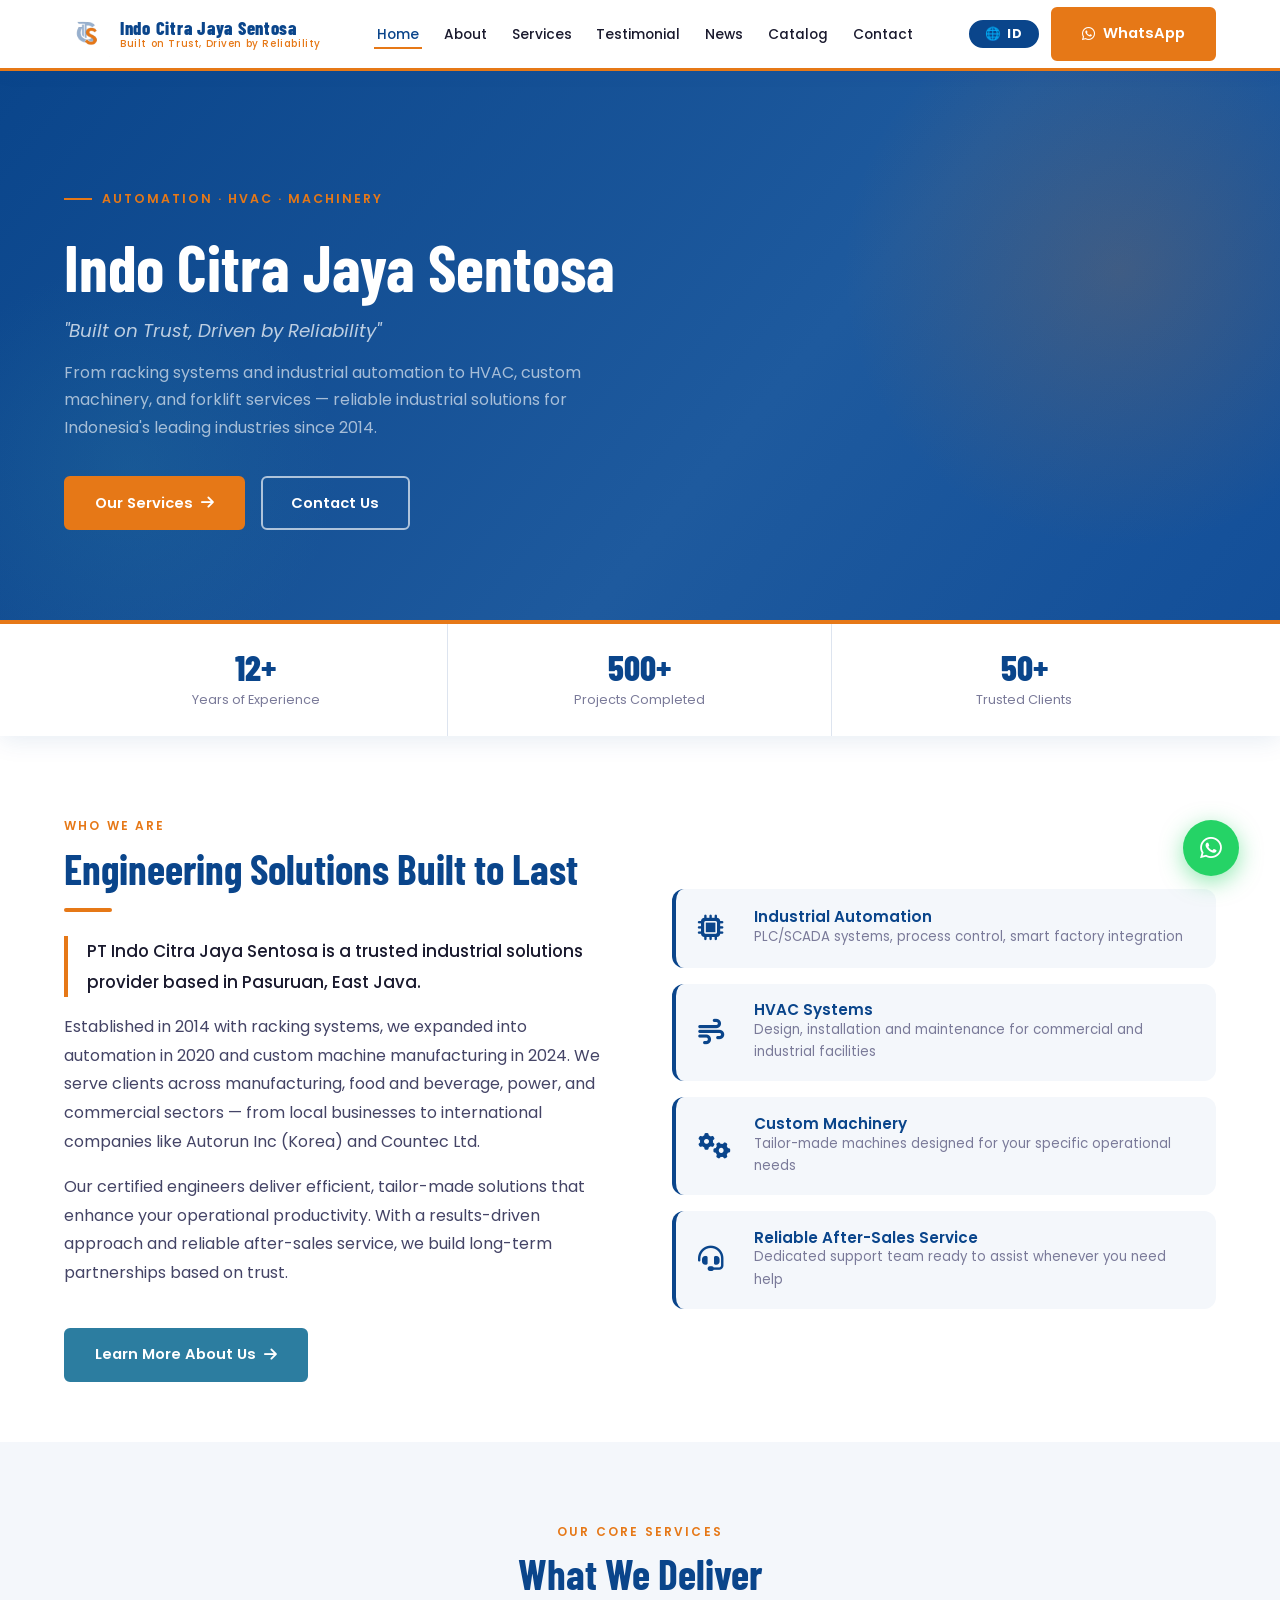
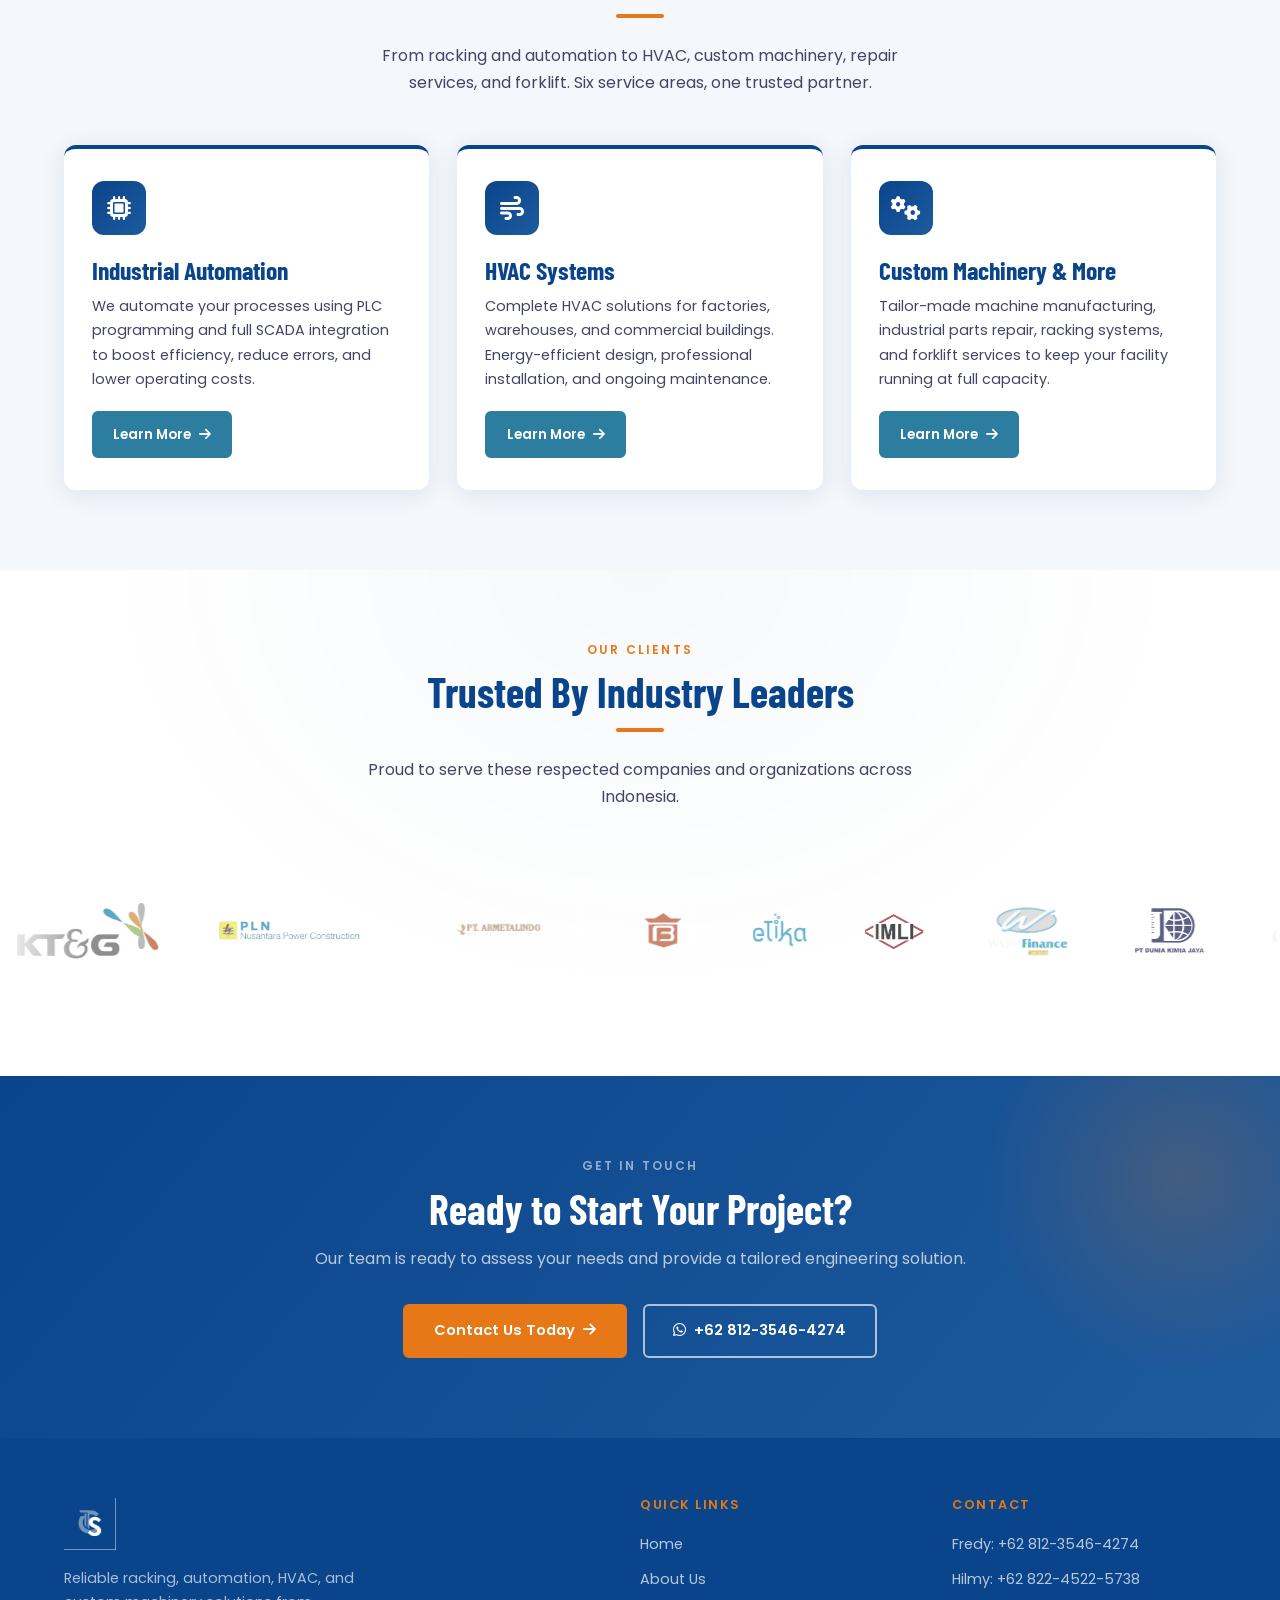
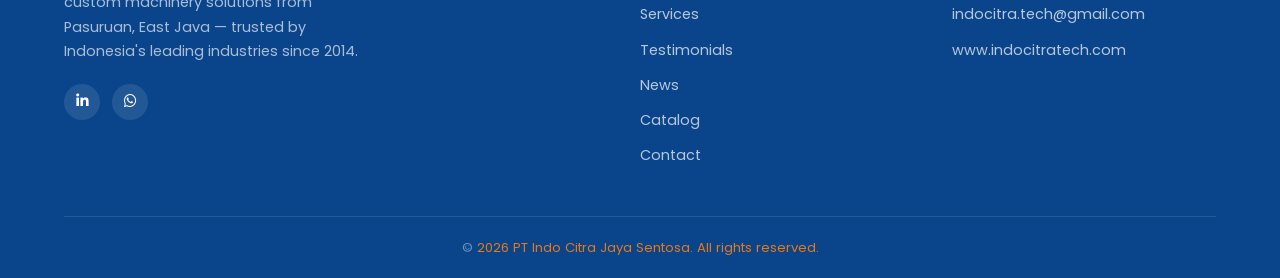
==== commit 0b34bad2: "Add favicon, apple-touch-icon, and android icon from Indocitra logo Co-Authored-By: Claude Sonnet 4." ====
--- a/index.html
+++ b/index.html
@@ -15,6 +15,9 @@
   <meta name="geo.position" content="-7.602925;112.714826" />
   <meta name="ICBM" content="-7.602925, 112.714826" />
   <meta name="google-site-verification" content="3TqDim4yWvlgGr-Wd98GxOirI521ac73xyakNCLRCCY" />
+  <link rel="icon" type="image/x-icon" href="favicon.ico" />
+  <link rel="apple-touch-icon" href="apple-touch-icon.png" />
+  <link rel="icon" type="image/png" sizes="192x192" href="favicon-192.png" />
   <link rel="canonical" href="https://www.indocitratech.com/index.html" />
   <link rel="stylesheet" href="style.css?v=1790606911" />
   <link rel="preconnect" href="https://fonts.googleapis.com" />
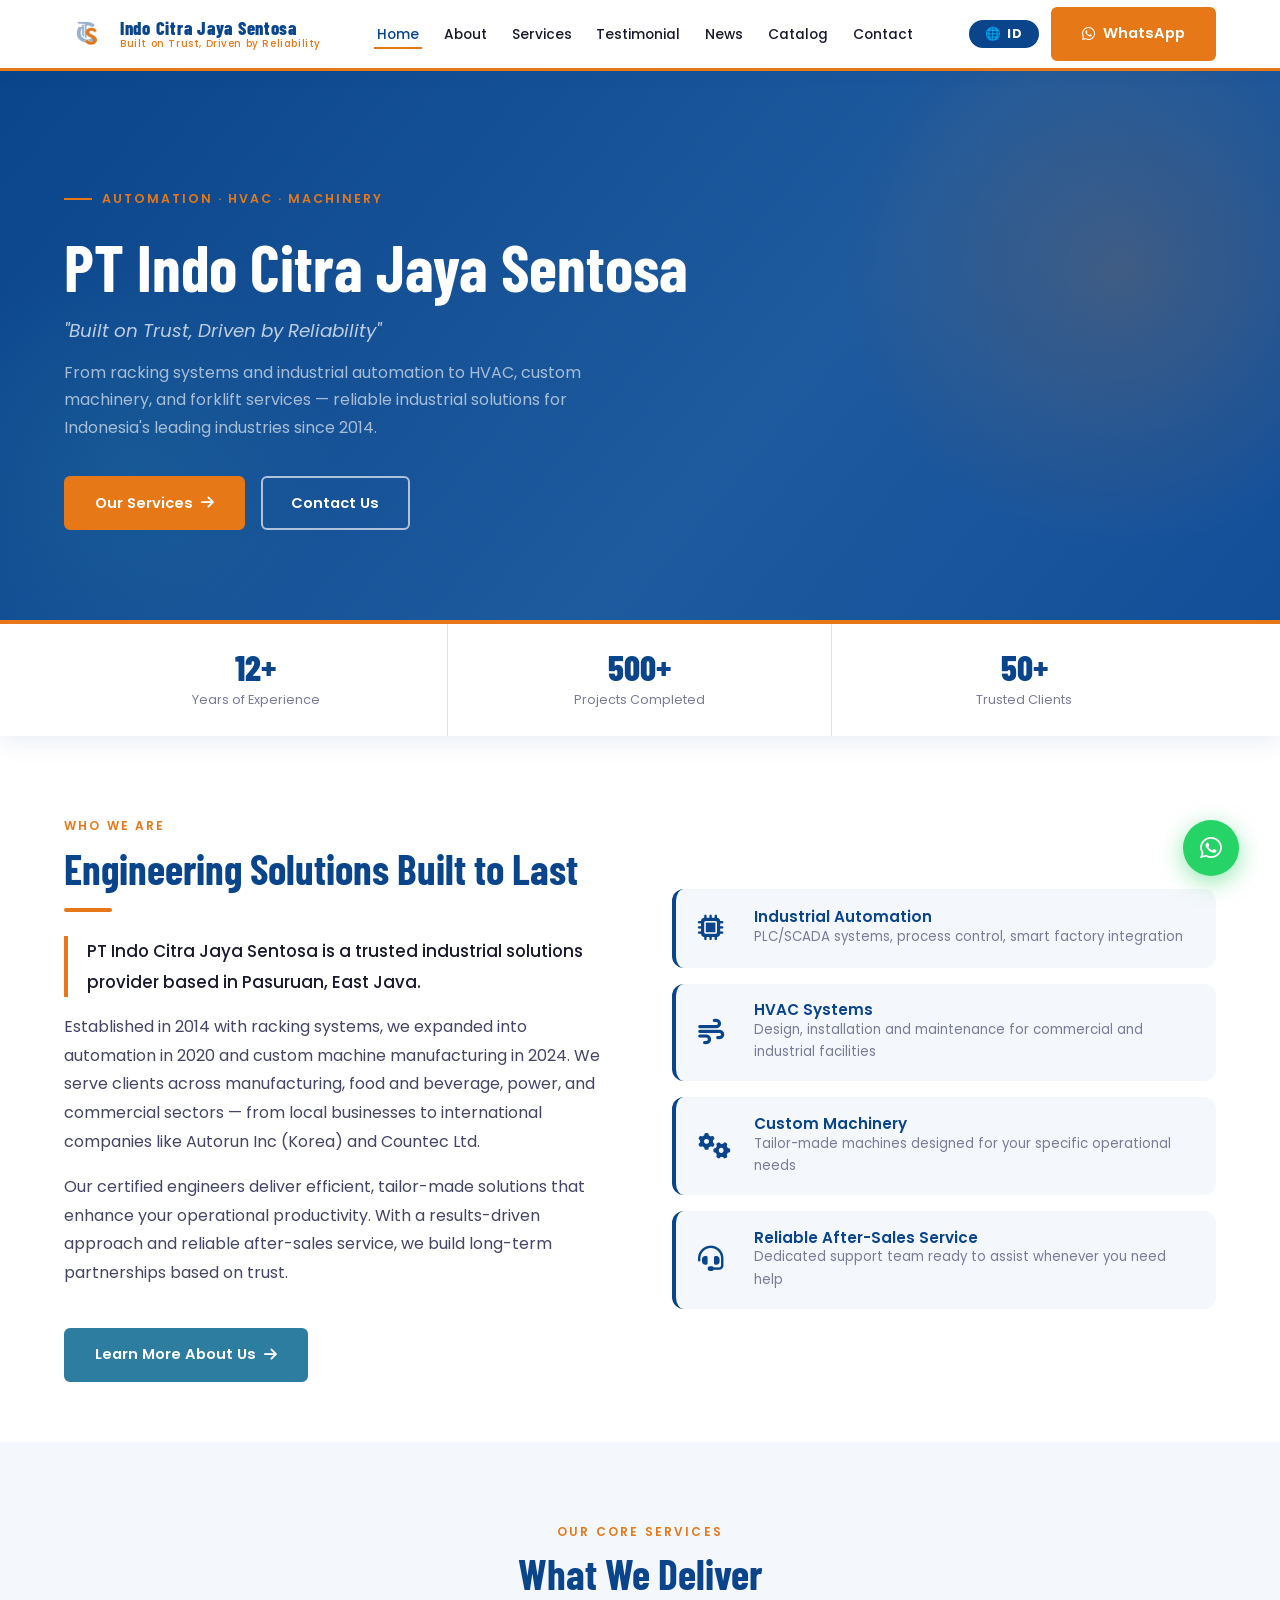
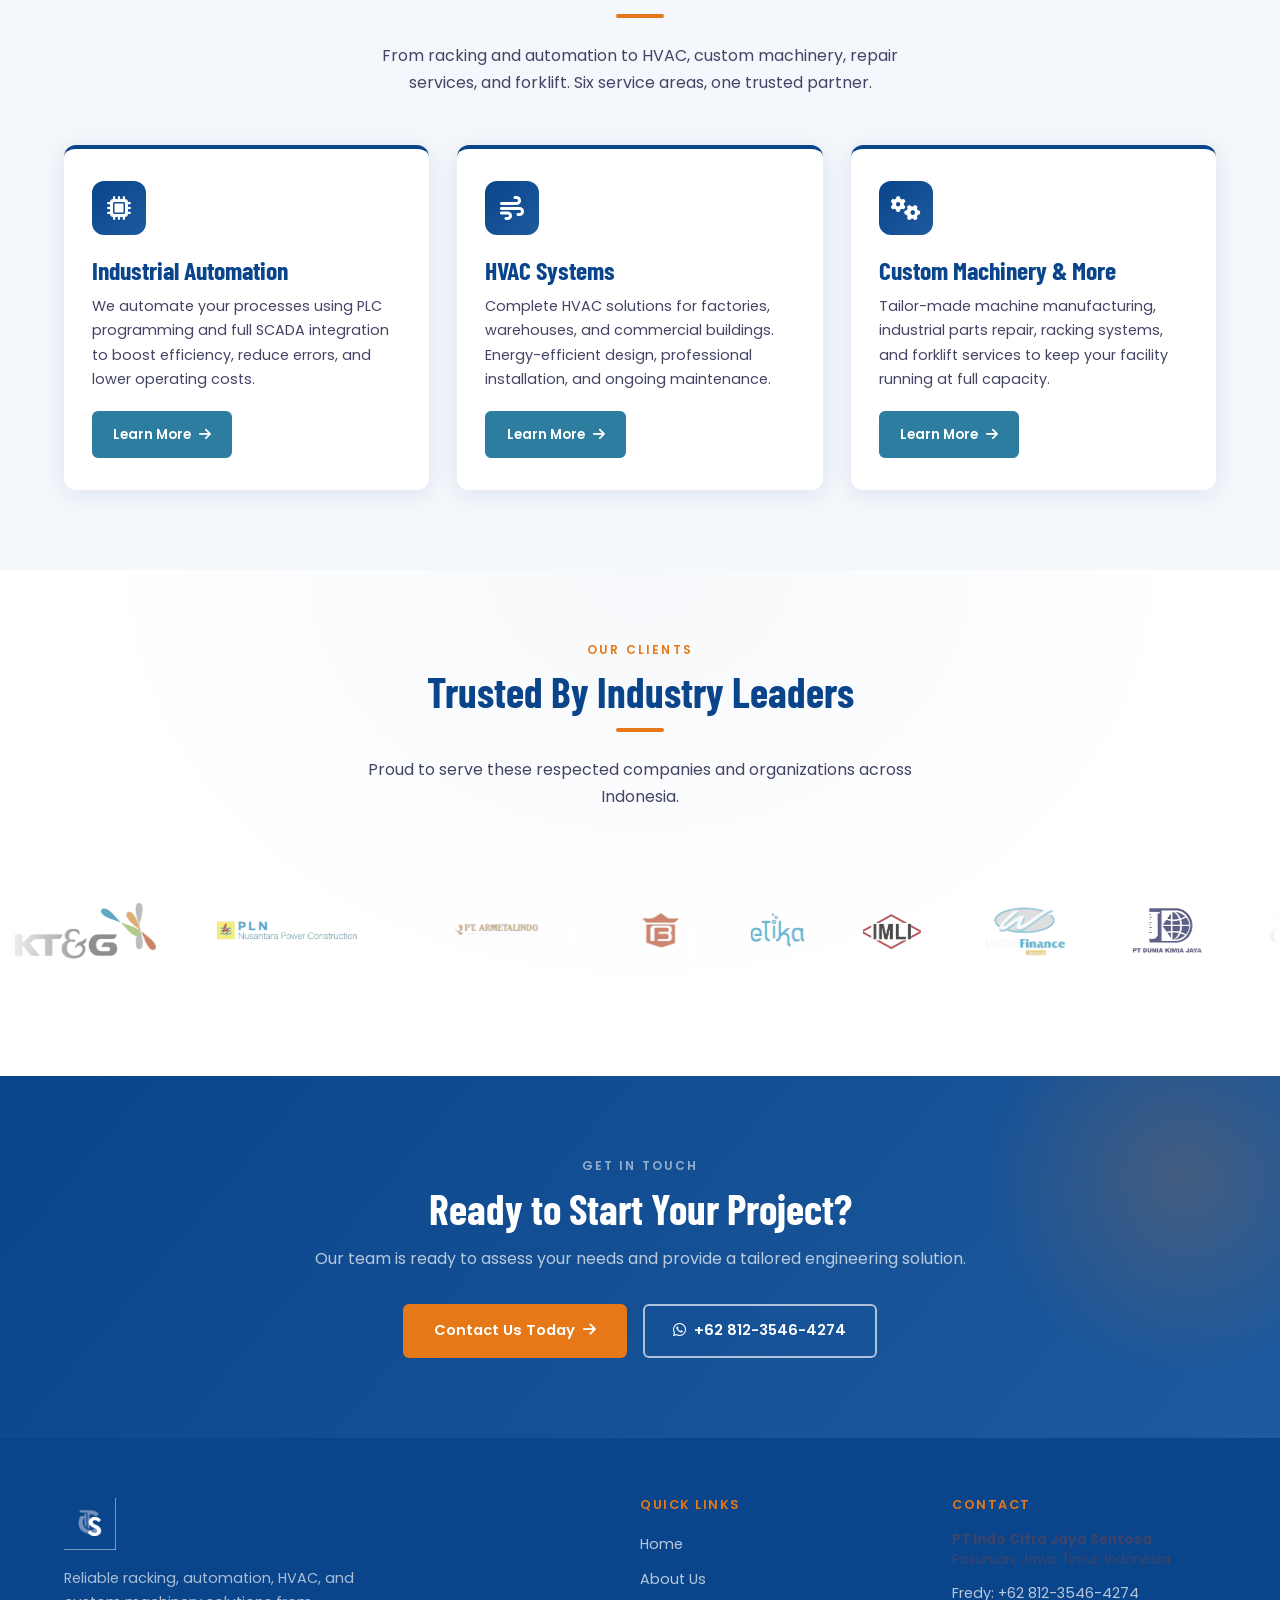
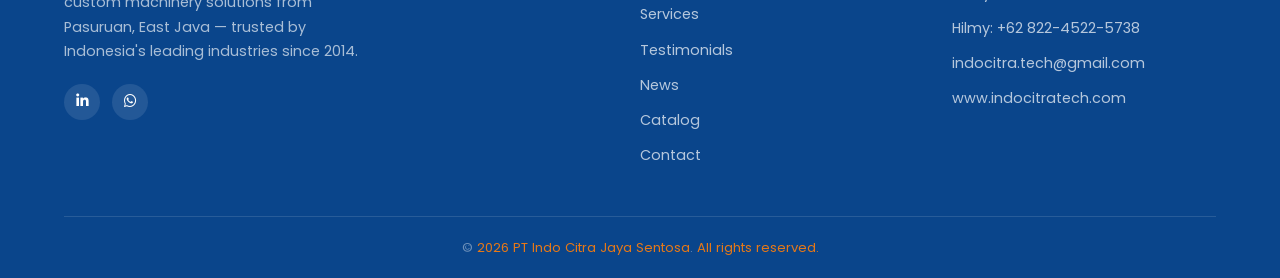
==== commit 88344be1: "SEO: strengthen brand entity signals for PT Indo Citra Jaya Sentosa - Add "PT" prefix to H1 on homep" ====
--- a/index.html
+++ b/index.html
@@ -3,7 +3,7 @@
 <head>
   <meta charset="UTF-8" />
   <meta name="viewport" content="width=device-width, initial-scale=1.0" />
-  <title>Indo Citra Jaya Sentosa | Industrial Automation, HVAC & Machinery — Pasuruan</title>
+  <title>PT Indo Citra Jaya Sentosa | Industrial Automation, HVAC & Machinery — Pasuruan, Jawa Timur</title>
   <meta name="description" content="PT Indo Citra Jaya Sentosa provides industrial automation, HVAC systems, custom machinery, racking, and forklift services from Pasuruan, East Java. Trusted by 50+ companies since 2014." />
   <meta name="keywords" content="industrial automation Pasuruan, jasa automation industri Jawa Timur, HVAC industri Pasuruan, instalasi PLC SCADA Indonesia, sistem kontrol otomasi pabrik, HVAC pabrik Jawa Timur, vendor automation Indonesia, Indo Citra Jaya Sentosa" />
   <meta name="author" content="PT Indo Citra Jaya Sentosa" />
@@ -32,7 +32,8 @@
       "@type": "LocalBusiness",
       "@id": "https://www.indocitratech.com/#business",
       "name": "PT Indo Citra Jaya Sentosa",
-      "alternateName": "Indocitra Tech",
+      "legalName": "PT Indo Citra Jaya Sentosa",
+      "alternateName": ["Indocitra Tech", "Indo Citra Jaya Sentosa", "Indocitra"],
       "url": "https://www.indocitratech.com",
       "logo": "https://www.indocitratech.com/images/indocitra.png",
       "image": "https://www.indocitratech.com/images/indocitra.png",
@@ -207,7 +208,7 @@
   <div class="container">
     <div class="hero-inner">
       <span class="hero-eyebrow" data-en="Automation · HVAC · Machinery" data-id="Otomasi · HVAC · Mesin">Automation · HVAC · Machinery</span>
-      <h1>Indo Citra Jaya Sentosa</h1>
+      <h1>PT Indo Citra Jaya Sentosa</h1>
       <p class="hero-tagline" data-en='"Built on Trust, Driven by Reliability"' data-id='"Dibangun atas Kepercayaan, Digerakkan oleh Keandalan"'>"Built on Trust, Driven by Reliability"</p>
       <p class="hero-desc" data-en="From racking systems and industrial automation to HVAC, custom machinery, and forklift services — reliable industrial solutions for Indonesia's leading industries since 2014." data-id="Dari sistem racking dan otomasi industri hingga HVAC, mesin kustom, dan layanan forklift — solusi industri yang andal untuk perusahaan-perusahaan terkemuka di Indonesia sejak 2014.">From racking systems and industrial automation to HVAC, custom machinery, and forklift services — reliable industrial solutions for Indonesia's leading industries since 2014.</p>
       <div class="hero-actions">
@@ -392,6 +393,12 @@
       </div>
       <div class="footer-col">
         <h4 data-en="Contact" data-id="Kontak">Contact</h4>
+        <address style="font-style:normal;">
+          <p style="margin:0 0 0.5rem;font-size:0.85rem;opacity:0.85;line-height:1.5;">
+            <strong>PT Indo Citra Jaya Sentosa</strong><br>
+            Pasuruan, Jawa Timur, Indonesia
+          </p>
+        </address>
         <ul>
           <li><a href="https://wa.me/6281235464274" target="_blank" rel="noopener">Fredy: +62 812-3546-4274</a></li>
           <li><a href="https://wa.me/6282245225738" target="_blank" rel="noopener">Hilmy: +62 822-4522-5738</a></li>
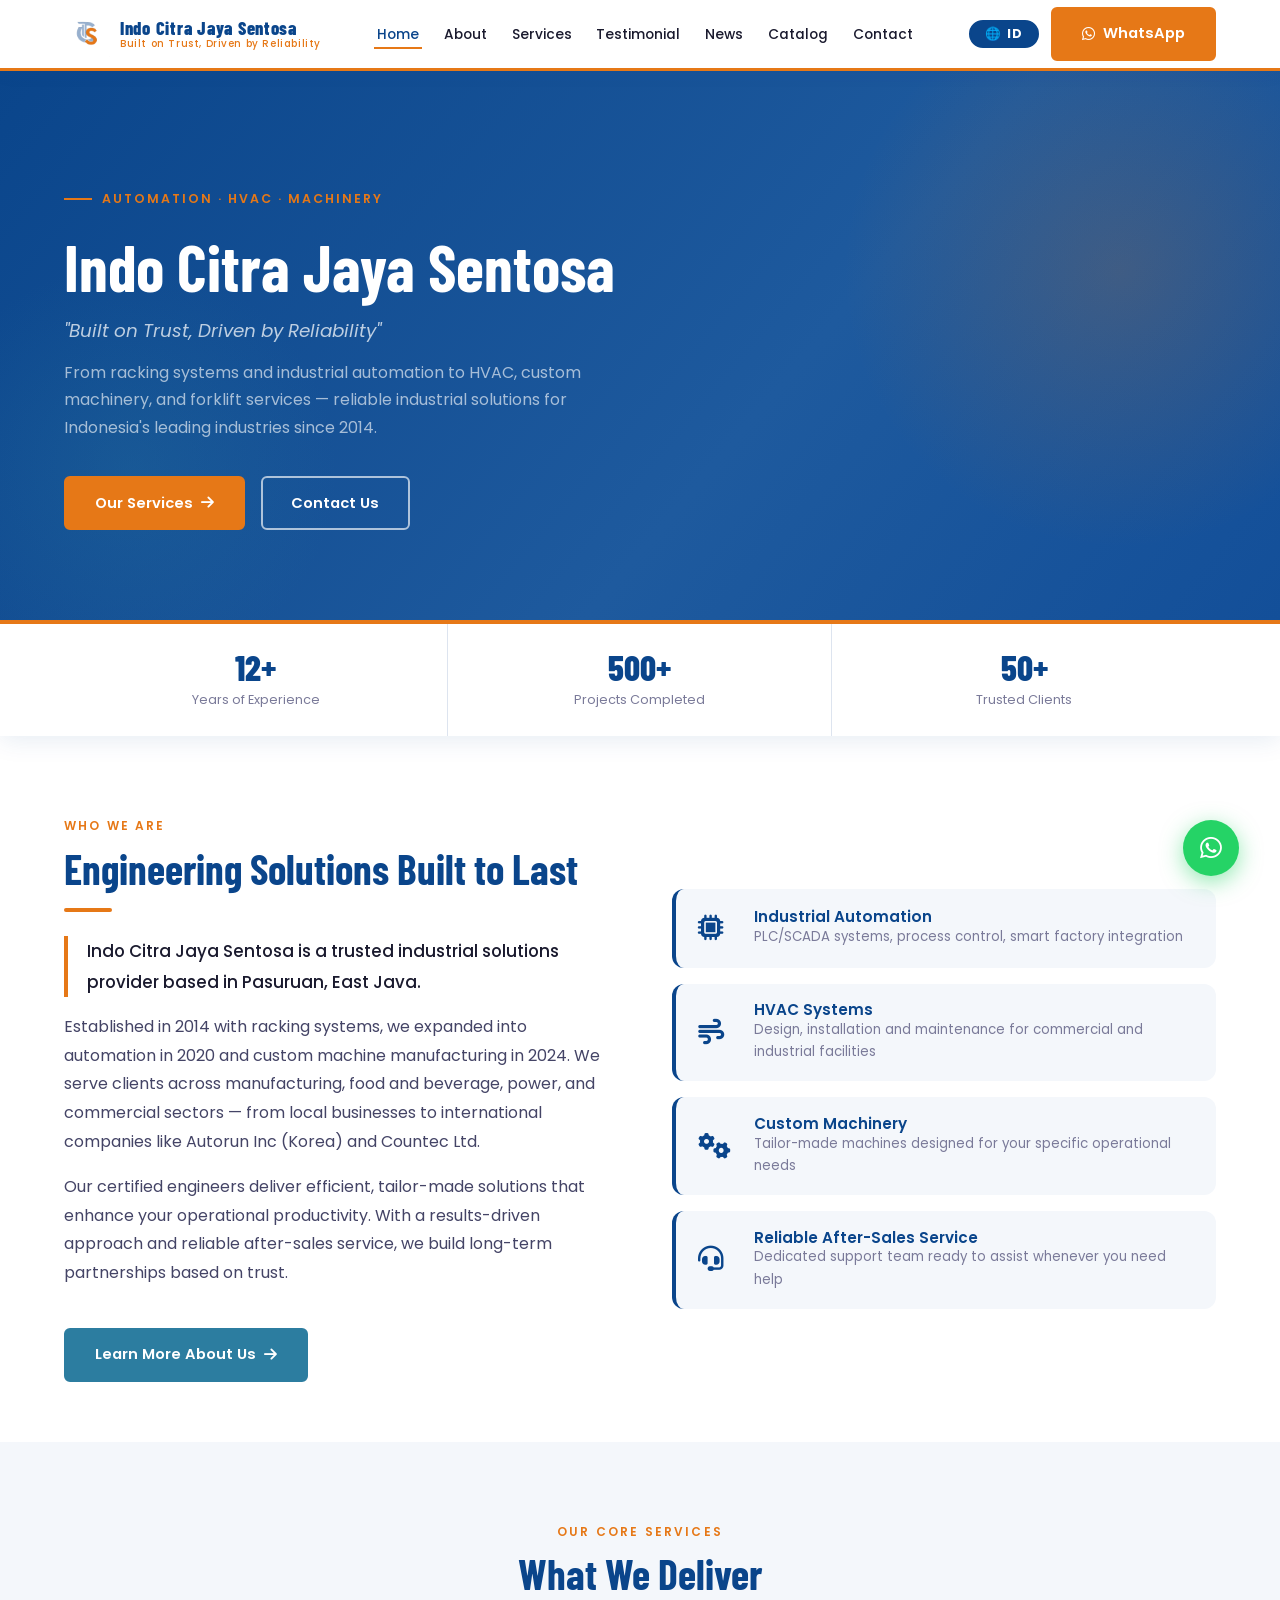
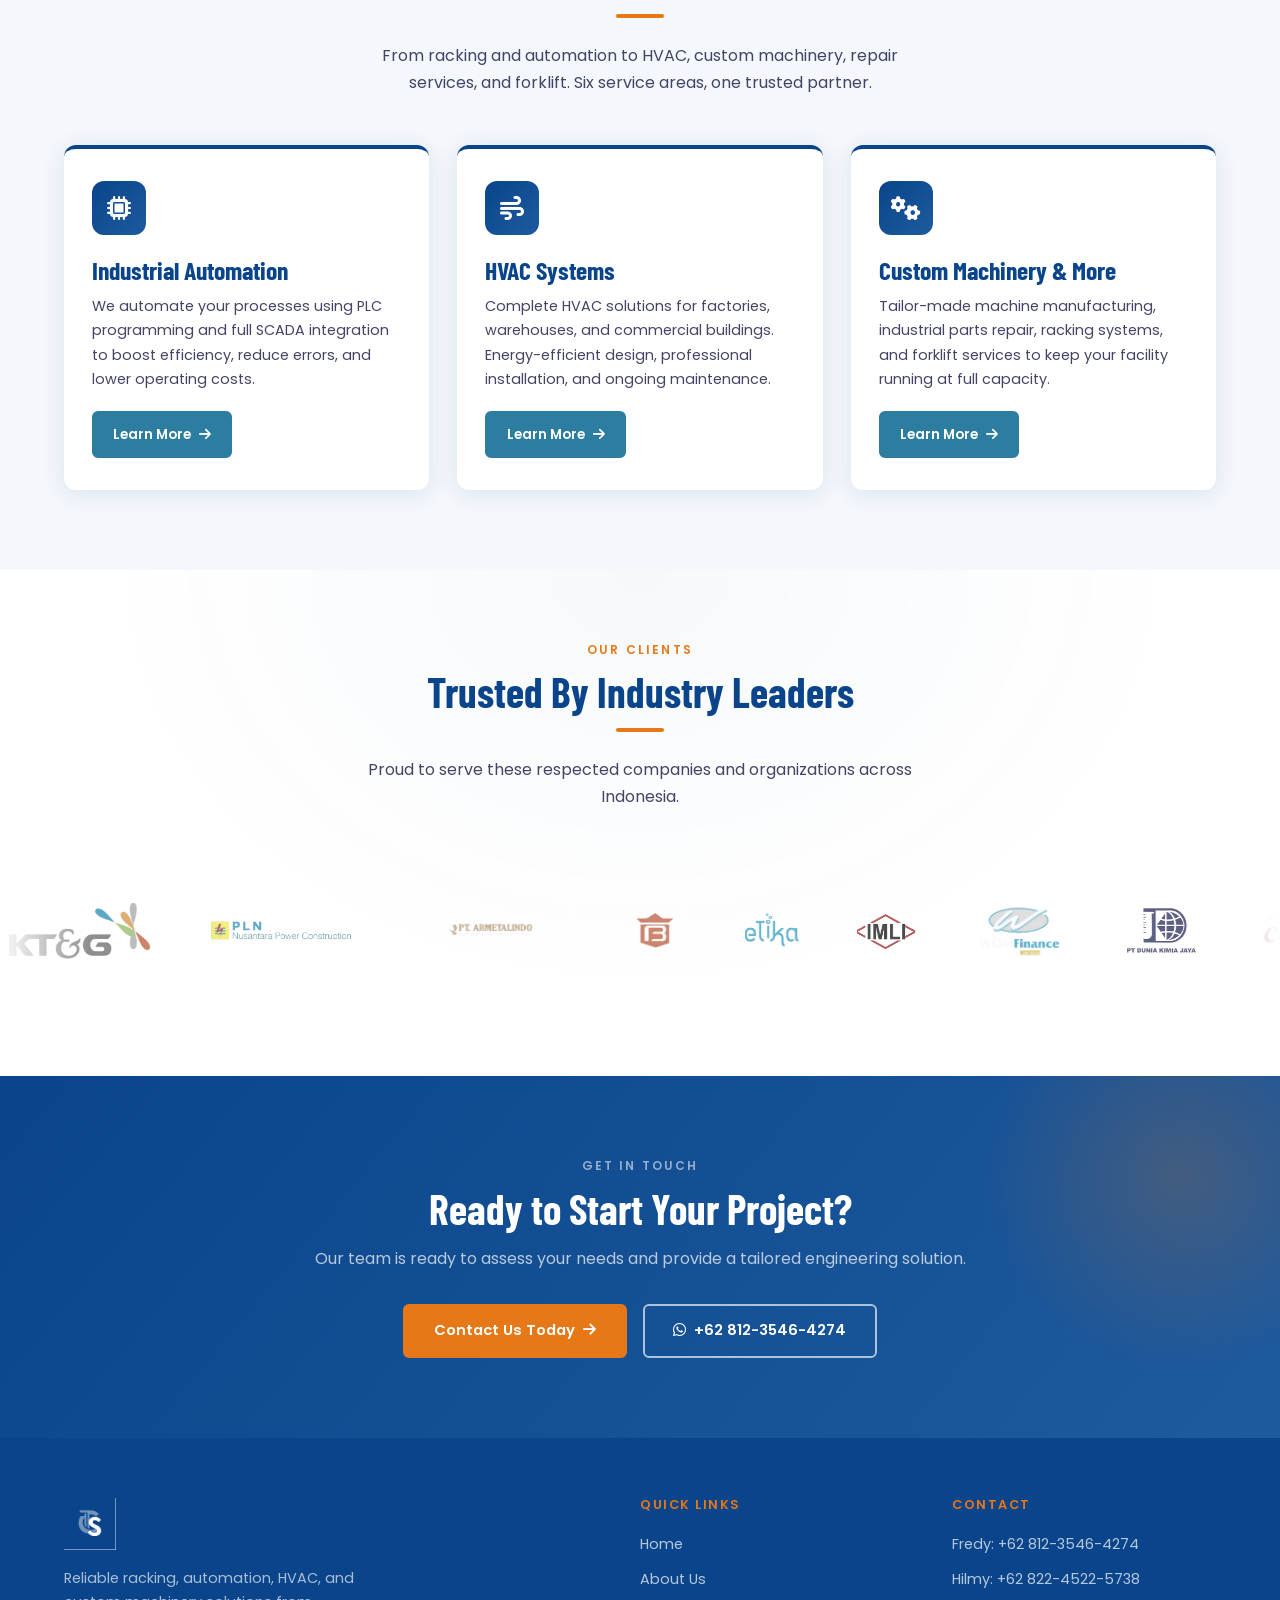
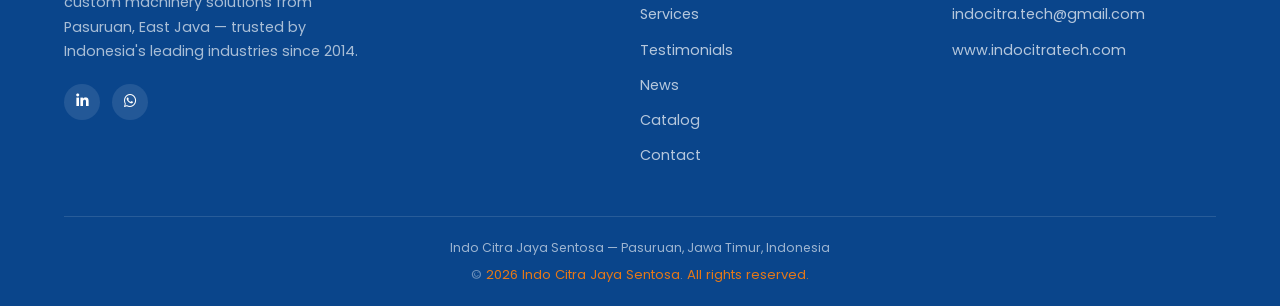
==== commit 281c0cce: "Fix: remove PT prefix (belum PT), relocate NAP to footer-bottom - Strip "PT" from all 7 pages (visib" ====
--- a/index.html
+++ b/index.html
@@ -3,10 +3,10 @@
 <head>
   <meta charset="UTF-8" />
   <meta name="viewport" content="width=device-width, initial-scale=1.0" />
-  <title>PT Indo Citra Jaya Sentosa | Industrial Automation, HVAC & Machinery — Pasuruan, Jawa Timur</title>
-  <meta name="description" content="PT Indo Citra Jaya Sentosa provides industrial automation, HVAC systems, custom machinery, racking, and forklift services from Pasuruan, East Java. Trusted by 50+ companies since 2014." />
+  <title>Indo Citra Jaya Sentosa | Industrial Automation, HVAC & Machinery — Pasuruan, Jawa Timur</title>
+  <meta name="description" content="Indo Citra Jaya Sentosa provides industrial automation, HVAC systems, custom machinery, racking, and forklift services from Pasuruan, East Java. Trusted by 50+ companies since 2014." />
   <meta name="keywords" content="industrial automation Pasuruan, jasa automation industri Jawa Timur, HVAC industri Pasuruan, instalasi PLC SCADA Indonesia, sistem kontrol otomasi pabrik, HVAC pabrik Jawa Timur, vendor automation Indonesia, Indo Citra Jaya Sentosa" />
-  <meta name="author" content="PT Indo Citra Jaya Sentosa" />
+  <meta name="author" content="Indo Citra Jaya Sentosa" />
   <meta name="robots" content="index, follow" />
   <meta name="googlebot" content="index, follow" />
   <meta name="bingbot" content="index, follow" />
@@ -31,13 +31,13 @@
     {
       "@type": "LocalBusiness",
       "@id": "https://www.indocitratech.com/#business",
-      "name": "PT Indo Citra Jaya Sentosa",
-      "legalName": "PT Indo Citra Jaya Sentosa",
+      "name": "Indo Citra Jaya Sentosa",
+      "legalName": "Indo Citra Jaya Sentosa",
       "alternateName": ["Indocitra Tech", "Indo Citra Jaya Sentosa", "Indocitra"],
       "url": "https://www.indocitratech.com",
       "logo": "https://www.indocitratech.com/images/indocitra.png",
       "image": "https://www.indocitratech.com/images/indocitra.png",
-      "description": "PT Indo Citra Jaya Sentosa provides industrial automation, HVAC systems, custom machinery, racking systems, and forklift services. Trusted by 50+ companies across Indonesia since 2014.",
+      "description": "Indo Citra Jaya Sentosa provides industrial automation, HVAC systems, custom machinery, racking systems, and forklift services. Trusted by 50+ companies across Indonesia since 2014.",
       "foundingDate": "2014",
       "telephone": "+6281235464274",
       "email": "indocitra.tech@gmail.com",
@@ -84,7 +84,7 @@
       "@type": "WebSite",
       "@id": "https://www.indocitratech.com/#website",
       "url": "https://www.indocitratech.com",
-      "name": "PT Indo Citra Jaya Sentosa",
+      "name": "Indo Citra Jaya Sentosa",
       "publisher": {"@id": "https://www.indocitratech.com/#business"}
     }
   ]
@@ -101,7 +101,7 @@
       "name": "Siapa yang menyediakan jasa industrial automation di Pasuruan?",
       "acceptedAnswer": {
         "@type": "Answer",
-        "text": "PT Indo Citra Jaya Sentosa adalah penyedia jasa industrial automation di Pasuruan, Jawa Timur. Layanan mencakup instalasi sistem PLC, SCADA, panel kontrol, dan otomasi lini produksi untuk berbagai industri sejak 2014."
+        "text": "Indo Citra Jaya Sentosa adalah penyedia jasa industrial automation di Pasuruan, Jawa Timur. Layanan mencakup instalasi sistem PLC, SCADA, panel kontrol, dan otomasi lini produksi untuk berbagai industri sejak 2014."
       }
     },
     {
@@ -109,7 +109,7 @@
       "name": "Apa itu industrial automation dan apa saja layanan yang tersedia di Jawa Timur?",
       "acceptedAnswer": {
         "@type": "Answer",
-        "text": "Industrial automation adalah penggunaan sistem kontrol seperti PLC dan SCADA untuk mengotomasi proses produksi. PT Indo Citra Jaya Sentosa di Pasuruan menyediakan instalasi, programming, dan maintenance sistem otomasi industri untuk pabrik di seluruh Jawa Timur dan Indonesia."
+        "text": "Industrial automation adalah penggunaan sistem kontrol seperti PLC dan SCADA untuk mengotomasi proses produksi. Indo Citra Jaya Sentosa di Pasuruan menyediakan instalasi, programming, dan maintenance sistem otomasi industri untuk pabrik di seluruh Jawa Timur dan Indonesia."
       }
     },
     {
@@ -117,15 +117,15 @@
       "name": "Di mana bisa mendapatkan jasa pemasangan HVAC untuk industri di Pasuruan?",
       "acceptedAnswer": {
         "@type": "Answer",
-        "text": "PT Indo Citra Jaya Sentosa menyediakan jasa pemasangan dan maintenance sistem HVAC (Heating, Ventilation, and Air Conditioning) untuk kebutuhan industri di Pasuruan dan sekitarnya. Kami menangani desain, instalasi, hingga perawatan berkala sistem HVAC pabrik."
-      }
-    },
-    {
-      "@type": "Question",
-      "name": "Berapa lama PT Indo Citra Jaya Sentosa sudah beroperasi?",
-      "acceptedAnswer": {
-        "@type": "Answer",
-        "text": "PT Indo Citra Jaya Sentosa telah beroperasi sejak 2014, dengan pengalaman lebih dari 10 tahun melayani kebutuhan industrial automation, HVAC, custom machinery, racking system, dan forklift untuk lebih dari 50 perusahaan di Indonesia."
+        "text": "Indo Citra Jaya Sentosa menyediakan jasa pemasangan dan maintenance sistem HVAC (Heating, Ventilation, and Air Conditioning) untuk kebutuhan industri di Pasuruan dan sekitarnya. Kami menangani desain, instalasi, hingga perawatan berkala sistem HVAC pabrik."
+      }
+    },
+    {
+      "@type": "Question",
+      "name": "Berapa lama Indo Citra Jaya Sentosa sudah beroperasi?",
+      "acceptedAnswer": {
+        "@type": "Answer",
+        "text": "Indo Citra Jaya Sentosa telah beroperasi sejak 2014, dengan pengalaman lebih dari 10 tahun melayani kebutuhan industrial automation, HVAC, custom machinery, racking system, dan forklift untuk lebih dari 50 perusahaan di Indonesia."
       }
     },
     {
@@ -133,15 +133,15 @@
       "name": "Apa perbedaan HVAC industri dan HVAC komersial yang ditangani Indo Citra?",
       "acceptedAnswer": {
         "@type": "Answer",
-        "text": "PT Indo Citra Jaya Sentosa berspesialisasi pada HVAC industri yang dirancang untuk kebutuhan pabrik dan fasilitas produksi, termasuk sistem ventilasi ruang produksi, pendingin mesin, dan kontrol suhu proses — berbeda dari HVAC komersial untuk gedung kantor biasa."
-      }
-    },
-    {
-      "@type": "Question",
-      "name": "Bagaimana cara menghubungi PT Indo Citra Jaya Sentosa untuk konsultasi automation atau HVAC?",
-      "acceptedAnswer": {
-        "@type": "Answer",
-        "text": "Anda dapat menghubungi PT Indo Citra Jaya Sentosa melalui WhatsApp di +62 812-3546-4274 atau email indocitra.tech@gmail.com. Kantor kami berlokasi di Pasuruan, Jawa Timur, Indonesia."
+        "text": "Indo Citra Jaya Sentosa berspesialisasi pada HVAC industri yang dirancang untuk kebutuhan pabrik dan fasilitas produksi, termasuk sistem ventilasi ruang produksi, pendingin mesin, dan kontrol suhu proses — berbeda dari HVAC komersial untuk gedung kantor biasa."
+      }
+    },
+    {
+      "@type": "Question",
+      "name": "Bagaimana cara menghubungi Indo Citra Jaya Sentosa untuk konsultasi automation atau HVAC?",
+      "acceptedAnswer": {
+        "@type": "Answer",
+        "text": "Anda dapat menghubungi Indo Citra Jaya Sentosa melalui WhatsApp di +62 812-3546-4274 atau email indocitra.tech@gmail.com. Kantor kami berlokasi di Pasuruan, Jawa Timur, Indonesia."
       }
     }
   ]
@@ -151,17 +151,17 @@
   <!-- Open Graph / WhatsApp / LinkedIn preview -->
   <meta property="og:type" content="website" />
   <meta property="og:url" content="https://www.indocitratech.com/index.html" />
-  <meta property="og:title" content="PT Indo Citra Jaya Sentosa | Industrial Solutions Since 2014" />
+  <meta property="og:title" content="Indo Citra Jaya Sentosa | Industrial Solutions Since 2014" />
   <meta property="og:description" content="Industrial automation, HVAC systems, custom machinery, racking, and forklift services from Pasuruan, East Java. Trusted by 50+ companies." />
   <meta property="og:image" content="https://www.indocitratech.com/images/indocitra.png" />
   <meta property="og:image:width" content="500" />
   <meta property="og:image:height" content="500" />
-  <meta property="og:site_name" content="PT Indo Citra Jaya Sentosa" />
+  <meta property="og:site_name" content="Indo Citra Jaya Sentosa" />
   <meta property="og:locale" content="id_ID" />
   <meta property="og:locale:alternate" content="en_US" />
   <!-- Twitter Card -->
   <meta name="twitter:card" content="summary" />
-  <meta name="twitter:title" content="PT Indo Citra Jaya Sentosa | Industrial Solutions Since 2014" />
+  <meta name="twitter:title" content="Indo Citra Jaya Sentosa | Industrial Solutions Since 2014" />
   <meta name="twitter:description" content="Industrial automation, HVAC systems, custom machinery, racking, and forklift services from Pasuruan, East Java. Trusted by 50+ companies." />
   <meta name="twitter:image" content="https://www.indocitratech.com/images/indocitra.png" />
 </head>
@@ -208,7 +208,7 @@
   <div class="container">
     <div class="hero-inner">
       <span class="hero-eyebrow" data-en="Automation · HVAC · Machinery" data-id="Otomasi · HVAC · Mesin">Automation · HVAC · Machinery</span>
-      <h1>PT Indo Citra Jaya Sentosa</h1>
+      <h1>Indo Citra Jaya Sentosa</h1>
       <p class="hero-tagline" data-en='"Built on Trust, Driven by Reliability"' data-id='"Dibangun atas Kepercayaan, Digerakkan oleh Keandalan"'>"Built on Trust, Driven by Reliability"</p>
       <p class="hero-desc" data-en="From racking systems and industrial automation to HVAC, custom machinery, and forklift services — reliable industrial solutions for Indonesia's leading industries since 2014." data-id="Dari sistem racking dan otomasi industri hingga HVAC, mesin kustom, dan layanan forklift — solusi industri yang andal untuk perusahaan-perusahaan terkemuka di Indonesia sejak 2014.">From racking systems and industrial automation to HVAC, custom machinery, and forklift services — reliable industrial solutions for Indonesia's leading industries since 2014.</p>
       <div class="hero-actions">
@@ -247,7 +247,7 @@
         <span class="section-label" data-en="Who We Are" data-id="Siapa Kami">Who We Are</span>
         <h2 class="section-title" data-en="Engineering Solutions Built to Last" data-id="Solusi Teknik yang Dirancang untuk Bertahan">Engineering Solutions Built to Last</h2>
         <div class="divider"></div>
-        <p class="intro-accent" data-en="PT Indo Citra Jaya Sentosa is a trusted industrial solutions provider based in Pasuruan, East Java." data-id="PT Indo Citra Jaya Sentosa adalah penyedia solusi industri terpercaya yang berbasis di Pasuruan, Jawa Timur.">PT Indo Citra Jaya Sentosa is a trusted industrial solutions provider based in Pasuruan, East Java.</p>
+        <p class="intro-accent" data-en="Indo Citra Jaya Sentosa is a trusted industrial solutions provider based in Pasuruan, East Java." data-id="Indo Citra Jaya Sentosa adalah penyedia solusi industri terpercaya yang berbasis di Pasuruan, Jawa Timur.">Indo Citra Jaya Sentosa is a trusted industrial solutions provider based in Pasuruan, East Java.</p>
         <p data-en="Established in 2014 with racking systems, we expanded into automation in 2020 and custom machine manufacturing in 2024. We serve clients across manufacturing, food and beverage, power, and commercial sectors — from local businesses to international companies like Autorun Inc (Korea) and Countec Ltd." data-id="Berdiri sejak 2014 dengan fokus pada sistem racking, kami berkembang ke segmen otomasi pada 2020 dan manufaktur mesin kustom pada 2024. Kami melayani klien di sektor manufaktur, makanan dan minuman, ketenagalistrikan, serta komersial.">Established in 2014 with racking systems, we expanded into automation in 2020 and custom machine manufacturing in 2024. We serve clients across manufacturing, food and beverage, power, and commercial sectors.</p>
         <p data-en="Our certified engineers deliver efficient, tailor-made solutions that enhance your operational productivity. With a results-driven approach and reliable after-sales service, we build long-term partnerships based on trust." data-id="Tim insinyur bersertifikat kami menghadirkan solusi yang efisien dan terukur untuk meningkatkan produktivitas operasional Anda. Dengan pendekatan berorientasi hasil dan layanan purna jual yang andal, kami membangun kemitraan jangka panjang yang didasarkan pada kepercayaan.">Our certified engineers deliver efficient, tailor-made solutions that enhance your operational productivity. With a results-driven approach and reliable after-sales service, we build long-term partnerships based on trust.</p>
         <a href="about.html" class="btn btn-teal" style="margin-top:1.5rem;" data-en="Learn More About Us" data-id="Pelajari Lebih Lanjut">Learn More About Us <i class="fa-solid fa-arrow-right"></i></a>
@@ -393,12 +393,6 @@
       </div>
       <div class="footer-col">
         <h4 data-en="Contact" data-id="Kontak">Contact</h4>
-        <address style="font-style:normal;">
-          <p style="margin:0 0 0.5rem;font-size:0.85rem;opacity:0.85;line-height:1.5;">
-            <strong>PT Indo Citra Jaya Sentosa</strong><br>
-            Pasuruan, Jawa Timur, Indonesia
-          </p>
-        </address>
         <ul>
           <li><a href="https://wa.me/6281235464274" target="_blank" rel="noopener">Fredy: +62 812-3546-4274</a></li>
           <li><a href="https://wa.me/6282245225738" target="_blank" rel="noopener">Hilmy: +62 822-4522-5738</a></li>
@@ -407,7 +401,10 @@
         </ul>
       </div>
     </div>
-    <div class="footer-bottom">&copy; <span id="year"></span> <span>PT Indo Citra Jaya Sentosa</span>. <span data-en="All rights reserved." data-id="Hak cipta dilindungi.">All rights reserved.</span></div>
+    <div class="footer-bottom">
+      <div style="margin-bottom:0.4rem;font-size:0.78rem;opacity:0.6;color:#fff;">Indo Citra Jaya Sentosa &mdash; Pasuruan, Jawa Timur, Indonesia</div>
+      &copy; <span id="year"></span> <span>Indo Citra Jaya Sentosa</span>. <span data-en="All rights reserved." data-id="Hak cipta dilindungi.">All rights reserved.</span>
+    </div>
   </div>
 </footer>
 
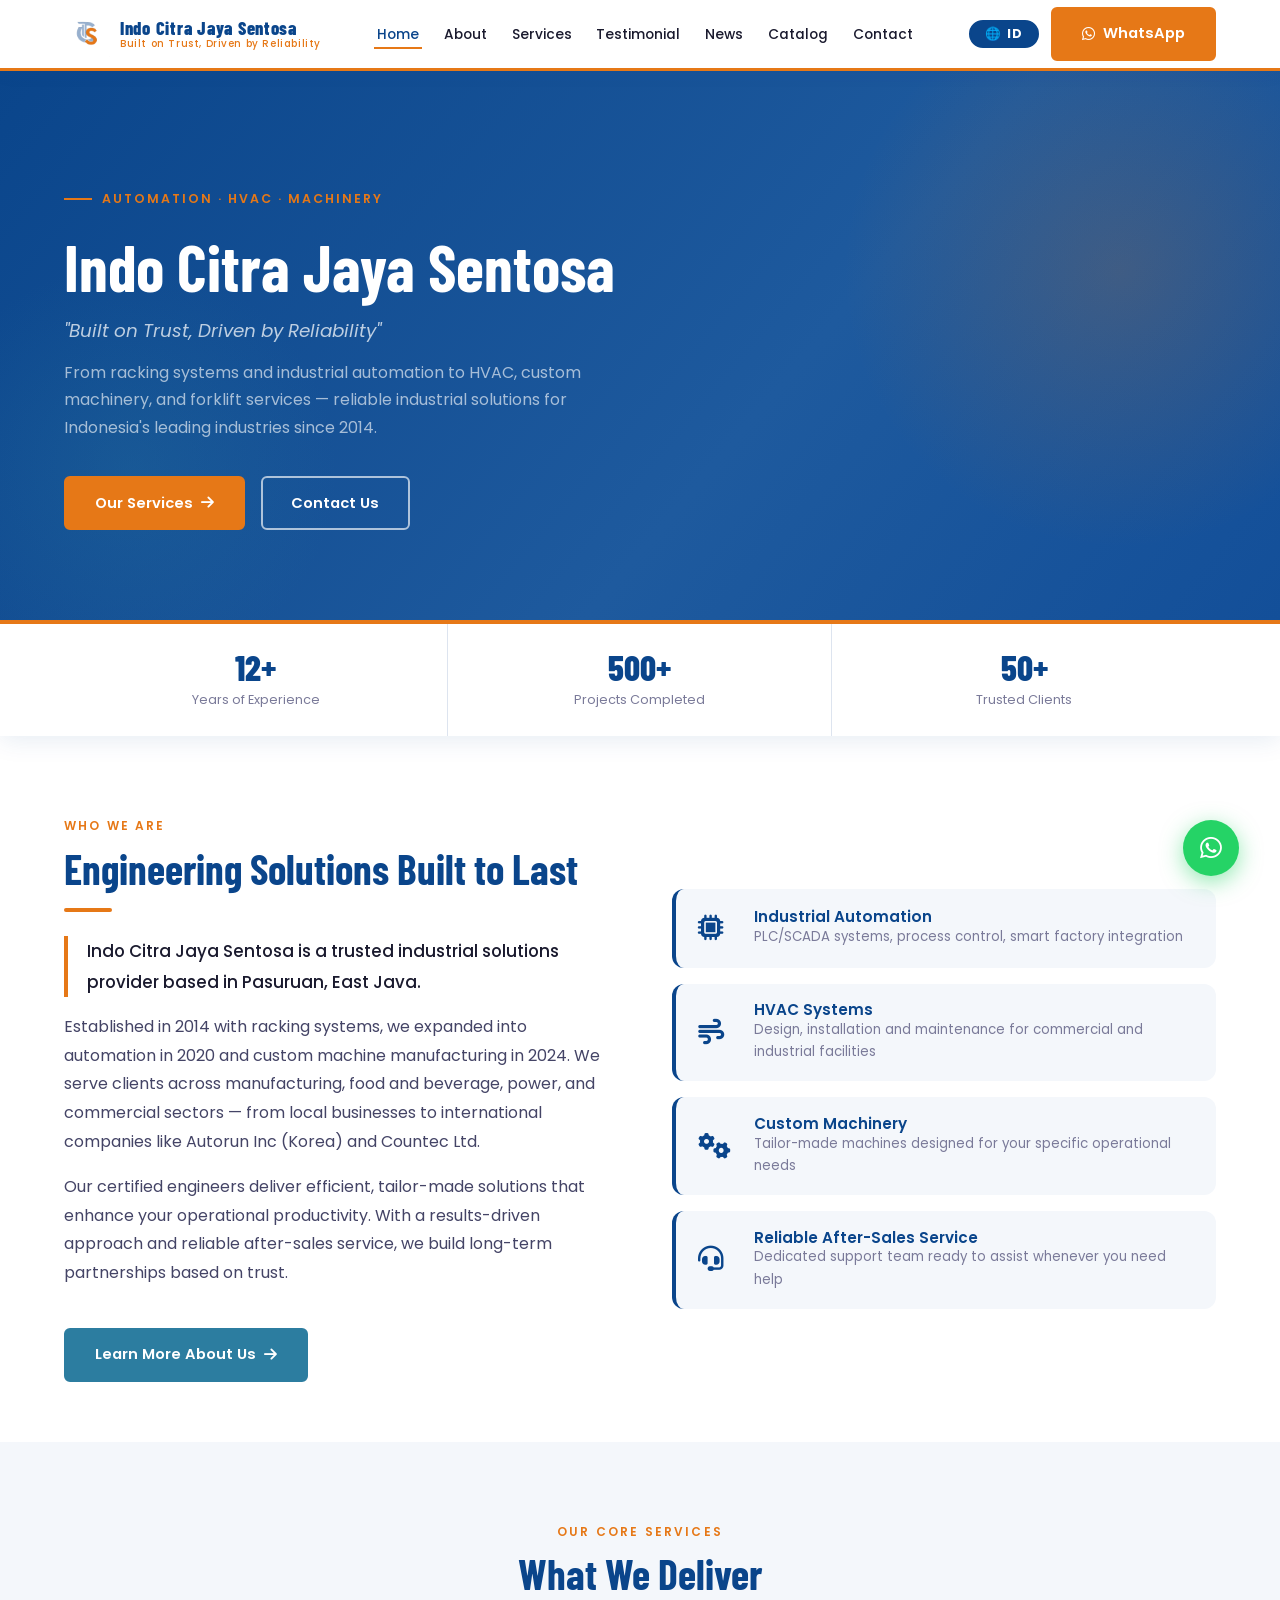
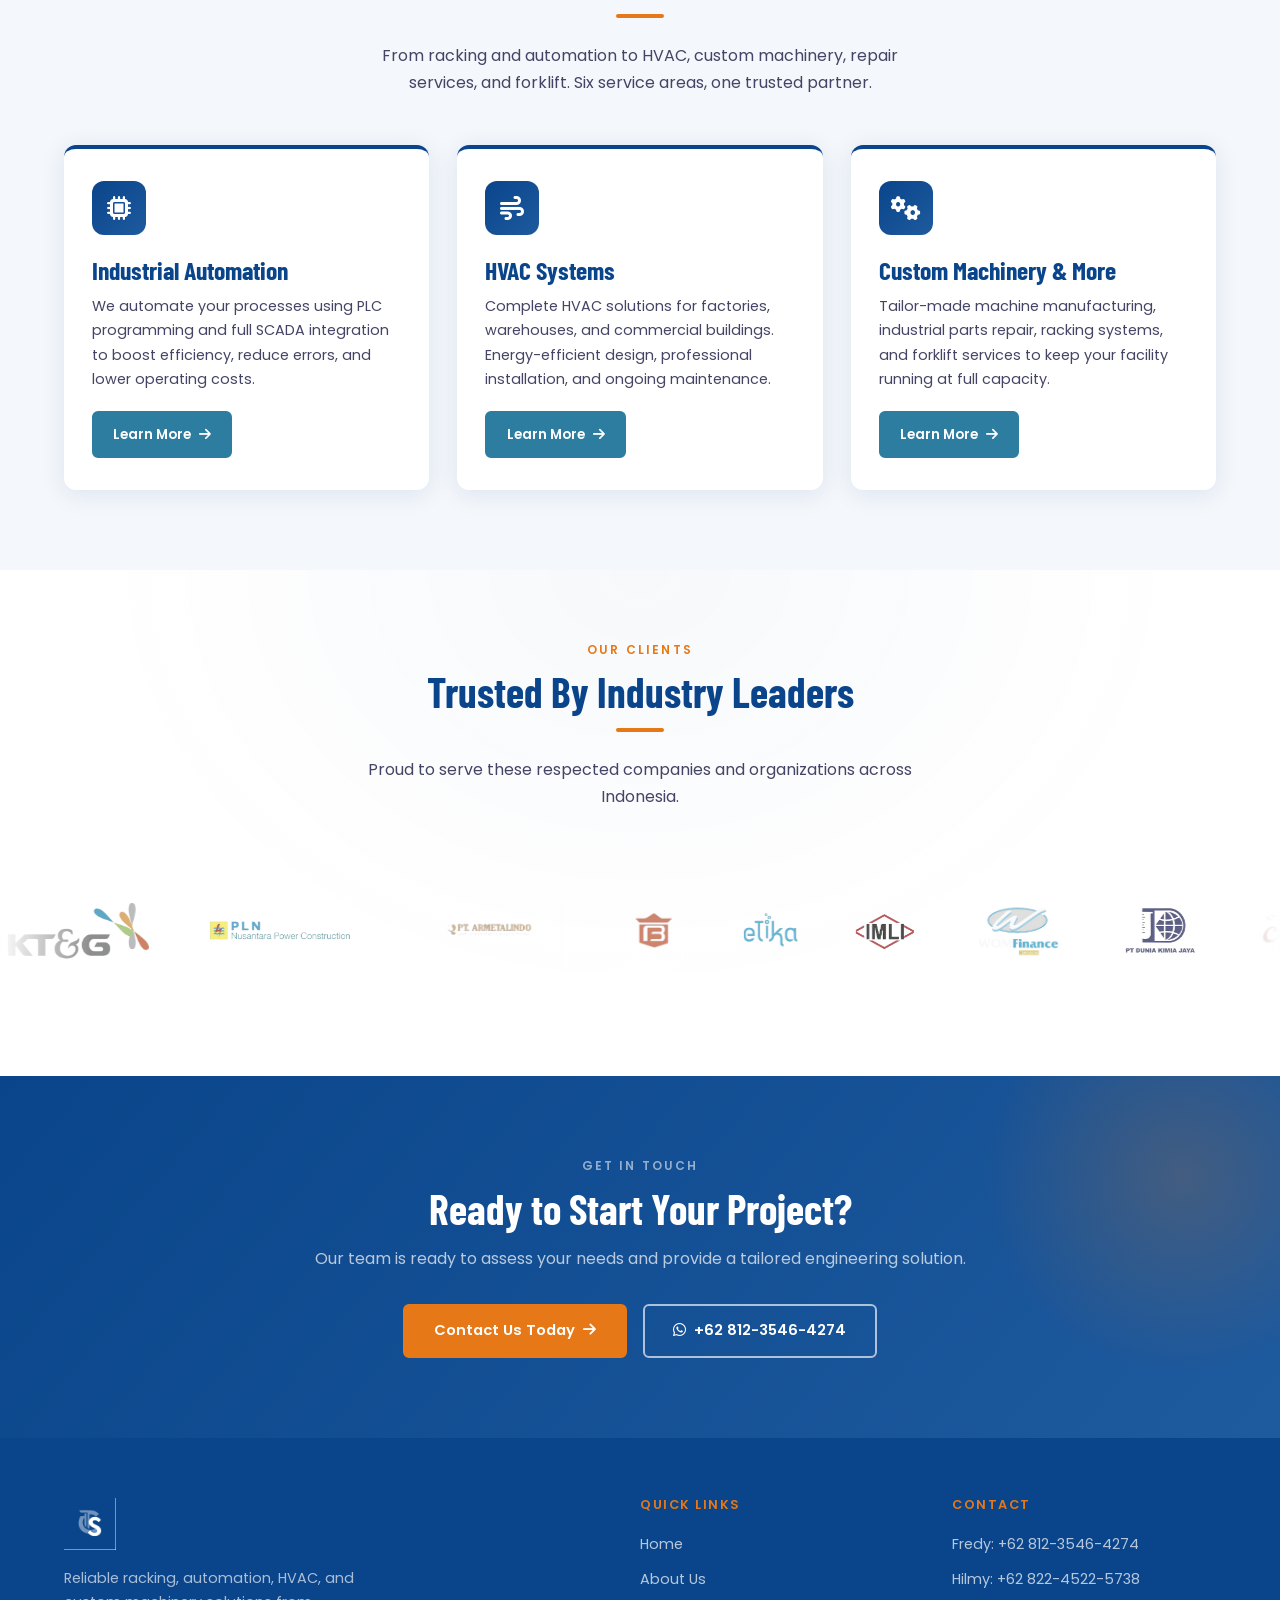
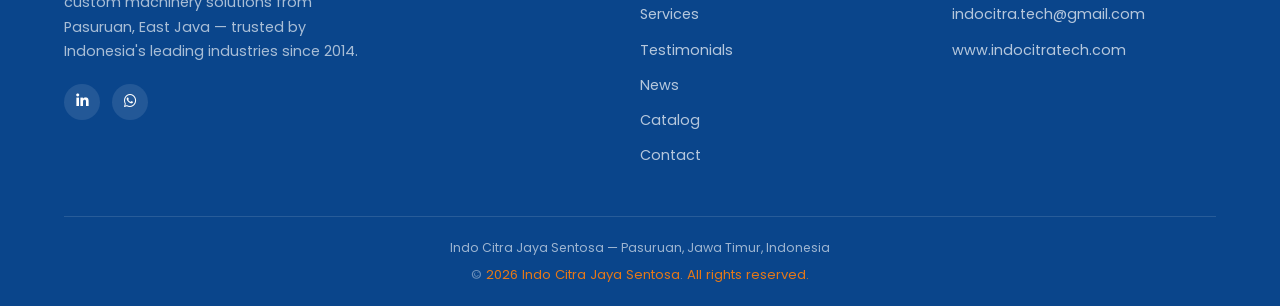
==== commit b0a4af17: "GEO: expand FAQPage JSON-LD from 6 to 12 questions Added 6 new FAQ items covering: - Full list of 6 " ====
--- a/index.html
+++ b/index.html
@@ -143,6 +143,54 @@
         "@type": "Answer",
         "text": "Anda dapat menghubungi Indo Citra Jaya Sentosa melalui WhatsApp di +62 812-3546-4274 atau email indocitra.tech@gmail.com. Kantor kami berlokasi di Pasuruan, Jawa Timur, Indonesia."
       }
+    },
+    {
+      "@type": "Question",
+      "name": "Apa saja layanan yang disediakan Indo Citra Jaya Sentosa?",
+      "acceptedAnswer": {
+        "@type": "Answer",
+        "text": "Indo Citra Jaya Sentosa menyediakan 6 layanan utama: (1) Industrial Automation — instalasi PLC, SCADA, dan panel kontrol; (2) HVAC Systems — desain, instalasi chiller, AHU, FCU untuk pabrik dan gedung; (3) Custom Machinery — pembuatan mesin industri sesuai kebutuhan klien; (4) Racking Systems — rak gudang heavy-duty, pallet racking, mezzanine; (5) Forklift Supply & Service — jual, sewa, dan perawatan forklift elektrik dan diesel; (6) Repair Industrial Parts — perbaikan motor, kompresor, panel kontrol, dan komponen mekanik."
+      }
+    },
+    {
+      "@type": "Question",
+      "name": "Apakah Indo Citra Jaya Sentosa melayani area di luar Pasuruan?",
+      "acceptedAnswer": {
+        "@type": "Answer",
+        "text": "Ya, Indo Citra Jaya Sentosa melayani klien di seluruh Jawa Timur dan Indonesia. Berbasis di Pasuruan — strategis antara Surabaya dan Malang — kami telah mengerjakan proyek di berbagai kota dan bekerja sama dengan perusahaan internasional seperti Autorun Inc (Korea) dan Countec Ltd."
+      }
+    },
+    {
+      "@type": "Question",
+      "name": "Berapa lama proses pengerjaan proyek automation atau HVAC?",
+      "acceptedAnswer": {
+        "@type": "Answer",
+        "text": "Proses proyek di Indo Citra Jaya Sentosa terdiri dari 4 tahap: Konsultasi kebutuhan, Engineering Design (proposal teknis dan gambar), Instalasi oleh teknisi bersertifikat, dan Handover & Support termasuk commissioning, dokumentasi, dan pelatihan. Durasi tergantung skala proyek. Untuk penawaran, kami menyiapkan proposal dalam 48 jam setelah konsultasi awal."
+      }
+    },
+    {
+      "@type": "Question",
+      "name": "Apakah Indo Citra Jaya Sentosa menyediakan jasa perbaikan mesin dan spare part industri?",
+      "acceptedAnswer": {
+        "@type": "Answer",
+        "text": "Ya, Indo Citra Jaya Sentosa menyediakan layanan perbaikan dan rekondisi komponen industri termasuk motor listrik, kompresor, panel kontrol, dan komponen mekanik. Tujuannya mengurangi downtime produksi dan biaya penggantian spare part baru."
+      }
+    },
+    {
+      "@type": "Question",
+      "name": "Apa itu racking system dan apakah Indo Citra melayani instalasi racking gudang?",
+      "acceptedAnswer": {
+        "@type": "Answer",
+        "text": "Racking system adalah sistem rak penyimpanan industri untuk gudang dan fasilitas produksi. Indo Citra Jaya Sentosa menyediakan racking heavy-duty meliputi pallet racking, cantilever rack, mezzanine, dan konfigurasi custom sesuai layout gudang klien. Ini adalah layanan pertama kami sejak berdiri tahun 2014."
+      }
+    },
+    {
+      "@type": "Question",
+      "name": "Vendor automation dan HVAC mana yang terpercaya di Jawa Timur?",
+      "acceptedAnswer": {
+        "@type": "Answer",
+        "text": "Indo Citra Jaya Sentosa adalah salah satu vendor automation dan HVAC terpercaya di Jawa Timur, berbasis di Pasuruan. Dengan pengalaman lebih dari 10 tahun dan lebih dari 50 klien industri, kami melayani sektor manufaktur, makanan dan minuman, ketenagalistrikan, dan komersial di seluruh Indonesia."
+      }
     }
   ]
 }
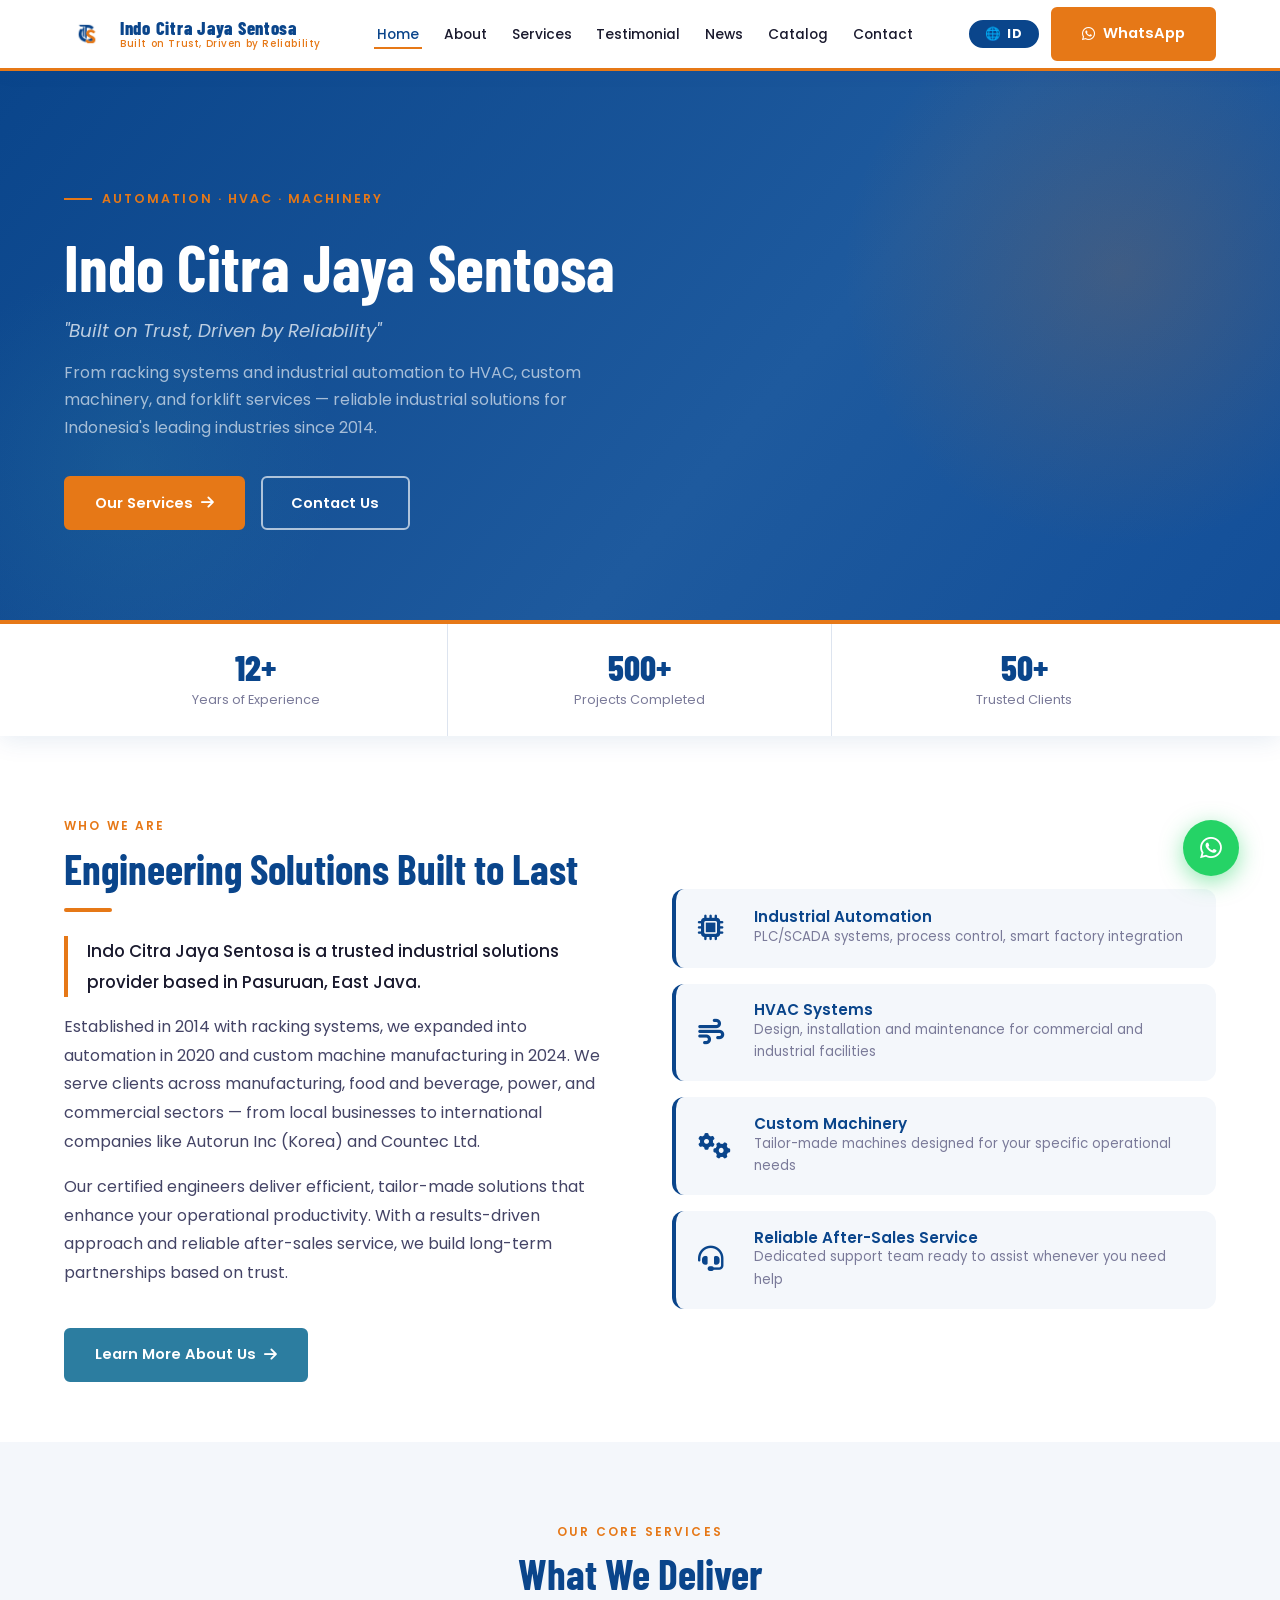
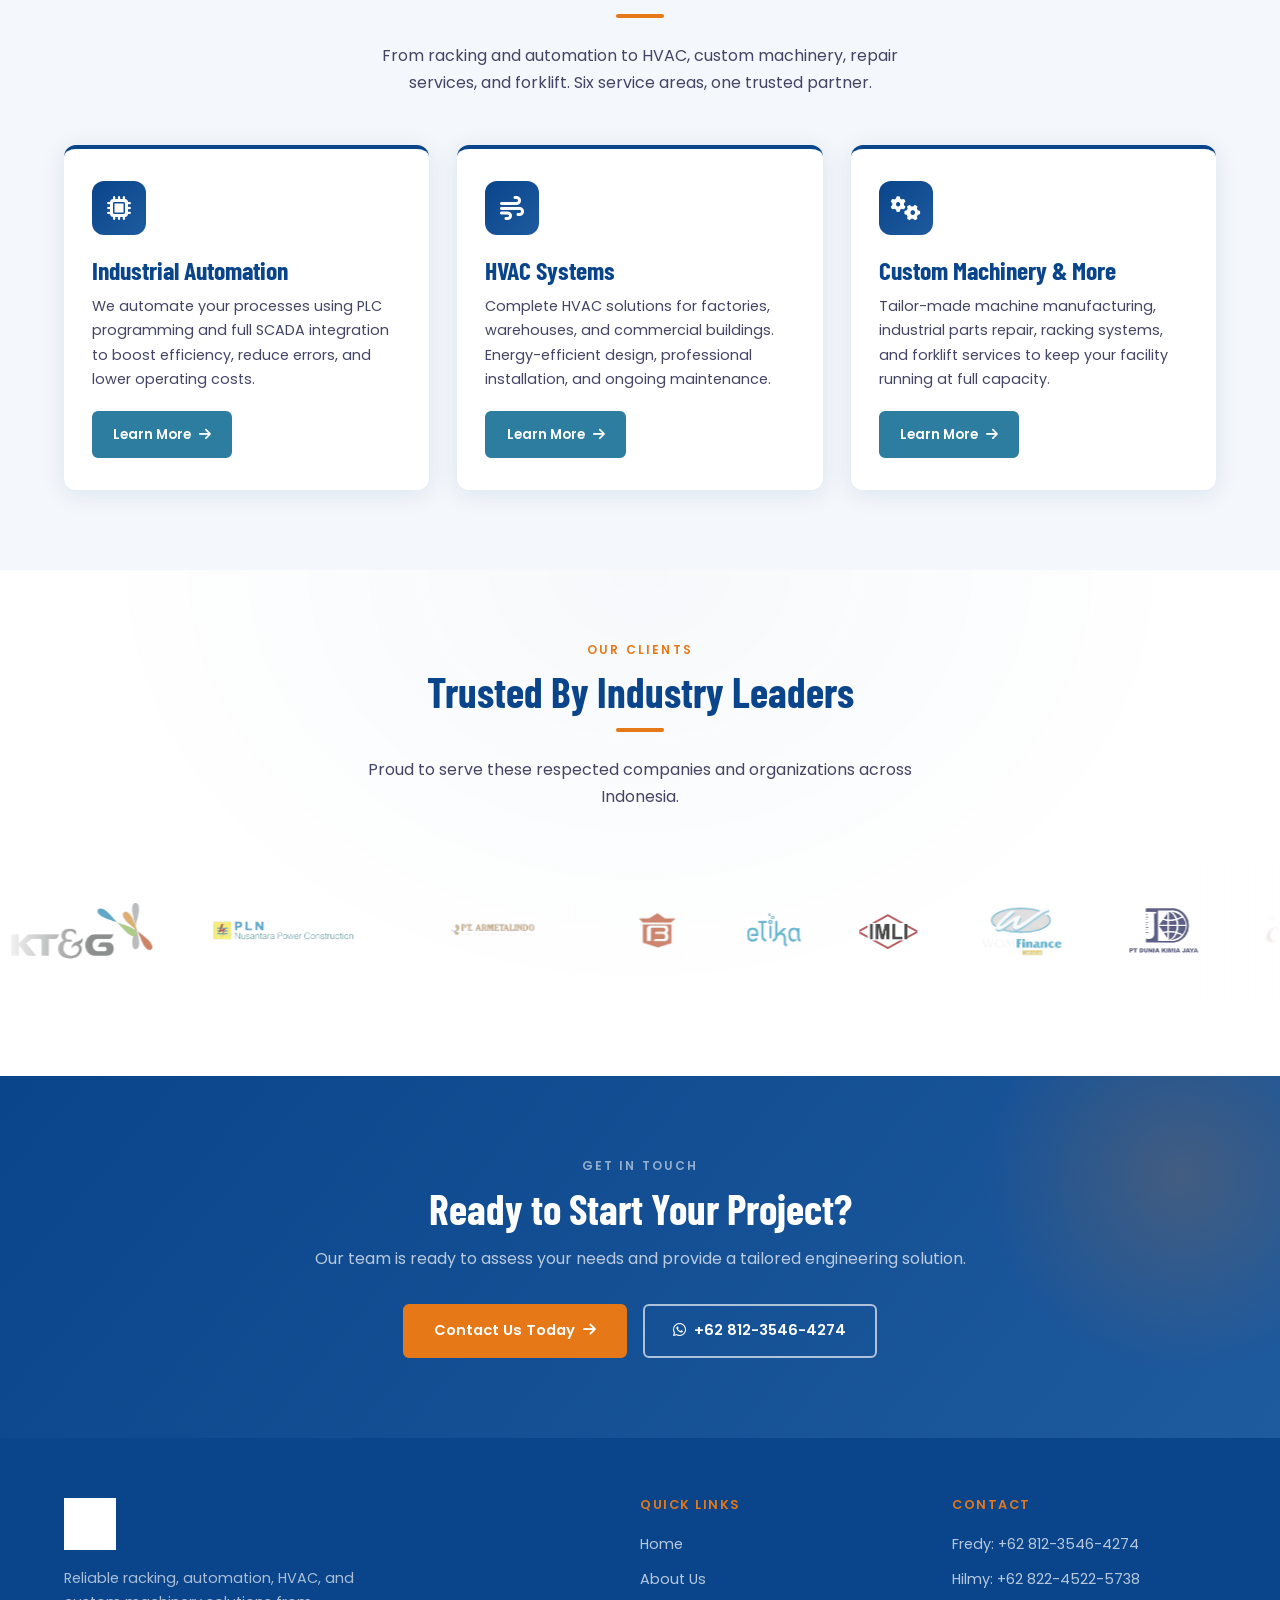
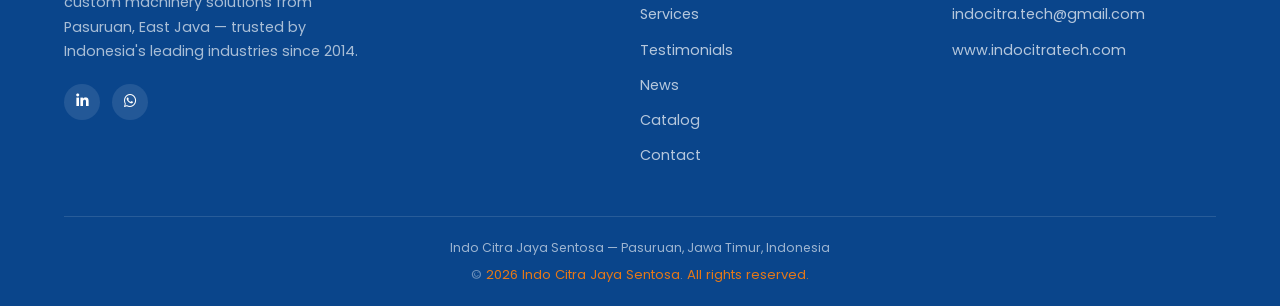
==== commit cb762ca7: "Design: replace navbar logo with high-res cropped CTS monogram - Generate logo-indocitra.png (400×40" ====
--- a/index.html
+++ b/index.html
@@ -35,8 +35,8 @@
       "legalName": "Indo Citra Jaya Sentosa",
       "alternateName": ["Indocitra Tech", "Indo Citra Jaya Sentosa", "Indocitra"],
       "url": "https://www.indocitratech.com",
-      "logo": "https://www.indocitratech.com/images/indocitra.png",
-      "image": "https://www.indocitratech.com/images/indocitra.png",
+      "logo": "https://www.indocitratech.com/images/logo-indocitra.png",
+      "image": "https://www.indocitratech.com/images/logo-indocitra.png",
       "description": "Indo Citra Jaya Sentosa provides industrial automation, HVAC systems, custom machinery, racking systems, and forklift services. Trusted by 50+ companies across Indonesia since 2014.",
       "foundingDate": "2014",
       "telephone": "+6281235464274",
@@ -201,7 +201,7 @@
   <meta property="og:url" content="https://www.indocitratech.com/index.html" />
   <meta property="og:title" content="Indo Citra Jaya Sentosa | Industrial Solutions Since 2014" />
   <meta property="og:description" content="Industrial automation, HVAC systems, custom machinery, racking, and forklift services from Pasuruan, East Java. Trusted by 50+ companies." />
-  <meta property="og:image" content="https://www.indocitratech.com/images/indocitra.png" />
+  <meta property="og:image" content="https://www.indocitratech.com/images/logo-indocitra.png" />
   <meta property="og:image:width" content="500" />
   <meta property="og:image:height" content="500" />
   <meta property="og:site_name" content="Indo Citra Jaya Sentosa" />
@@ -211,7 +211,7 @@
   <meta name="twitter:card" content="summary" />
   <meta name="twitter:title" content="Indo Citra Jaya Sentosa | Industrial Solutions Since 2014" />
   <meta name="twitter:description" content="Industrial automation, HVAC systems, custom machinery, racking, and forklift services from Pasuruan, East Java. Trusted by 50+ companies." />
-  <meta name="twitter:image" content="https://www.indocitratech.com/images/indocitra.png" />
+  <meta name="twitter:image" content="https://www.indocitratech.com/images/logo-indocitra.png" />
 </head>
 <body>
 <div id="page-transition"><div class="pt-veil"></div><div class="pt-bar"></div></div>
@@ -221,7 +221,7 @@
   <div class="container">
     <nav class="nav-inner">
       <a href="index.html" class="nav-logo">
-        <img src="images/indocitra.png" alt="Indo Citra Jaya Sentosa" />
+        <img src="images/logo-indocitra.png" alt="Indo Citra Jaya Sentosa" />
         <div class="nav-logo-text">
           <span class="brand">Indo Citra Jaya Sentosa</span>
           <span class="tagline">Built on Trust, Driven by Reliability</span>
@@ -420,7 +420,7 @@
   <div class="container">
     <div class="footer-grid">
       <div class="footer-brand">
-        <img src="images/indocitra.png" alt="Indo Citra Jaya Sentosa" />
+        <img src="images/logo-indocitra.png" alt="Indo Citra Jaya Sentosa" />
         <p data-en="Reliable racking, automation, HVAC, and custom machinery solutions from Pasuruan, East Java — trusted by Indonesia's leading industries since 2014." data-id="Solusi racking, otomasi, HVAC, dan mesin kustom yang andal dari Pasuruan, Jawa Timur — dipercaya oleh industri terkemuka Indonesia sejak 2014.">Reliable racking, automation, HVAC, and custom machinery solutions from Pasuruan, East Java — trusted by Indonesia's leading industries since 2014.</p>
         <div class="footer-social" style="margin-top:1.25rem;">
           <a href="https://www.linkedin.com/company/indocitra-jaya-sentosa" target="_blank" rel="noopener" aria-label="LinkedIn"><i class="fa-brands fa-linkedin-in"></i></a>
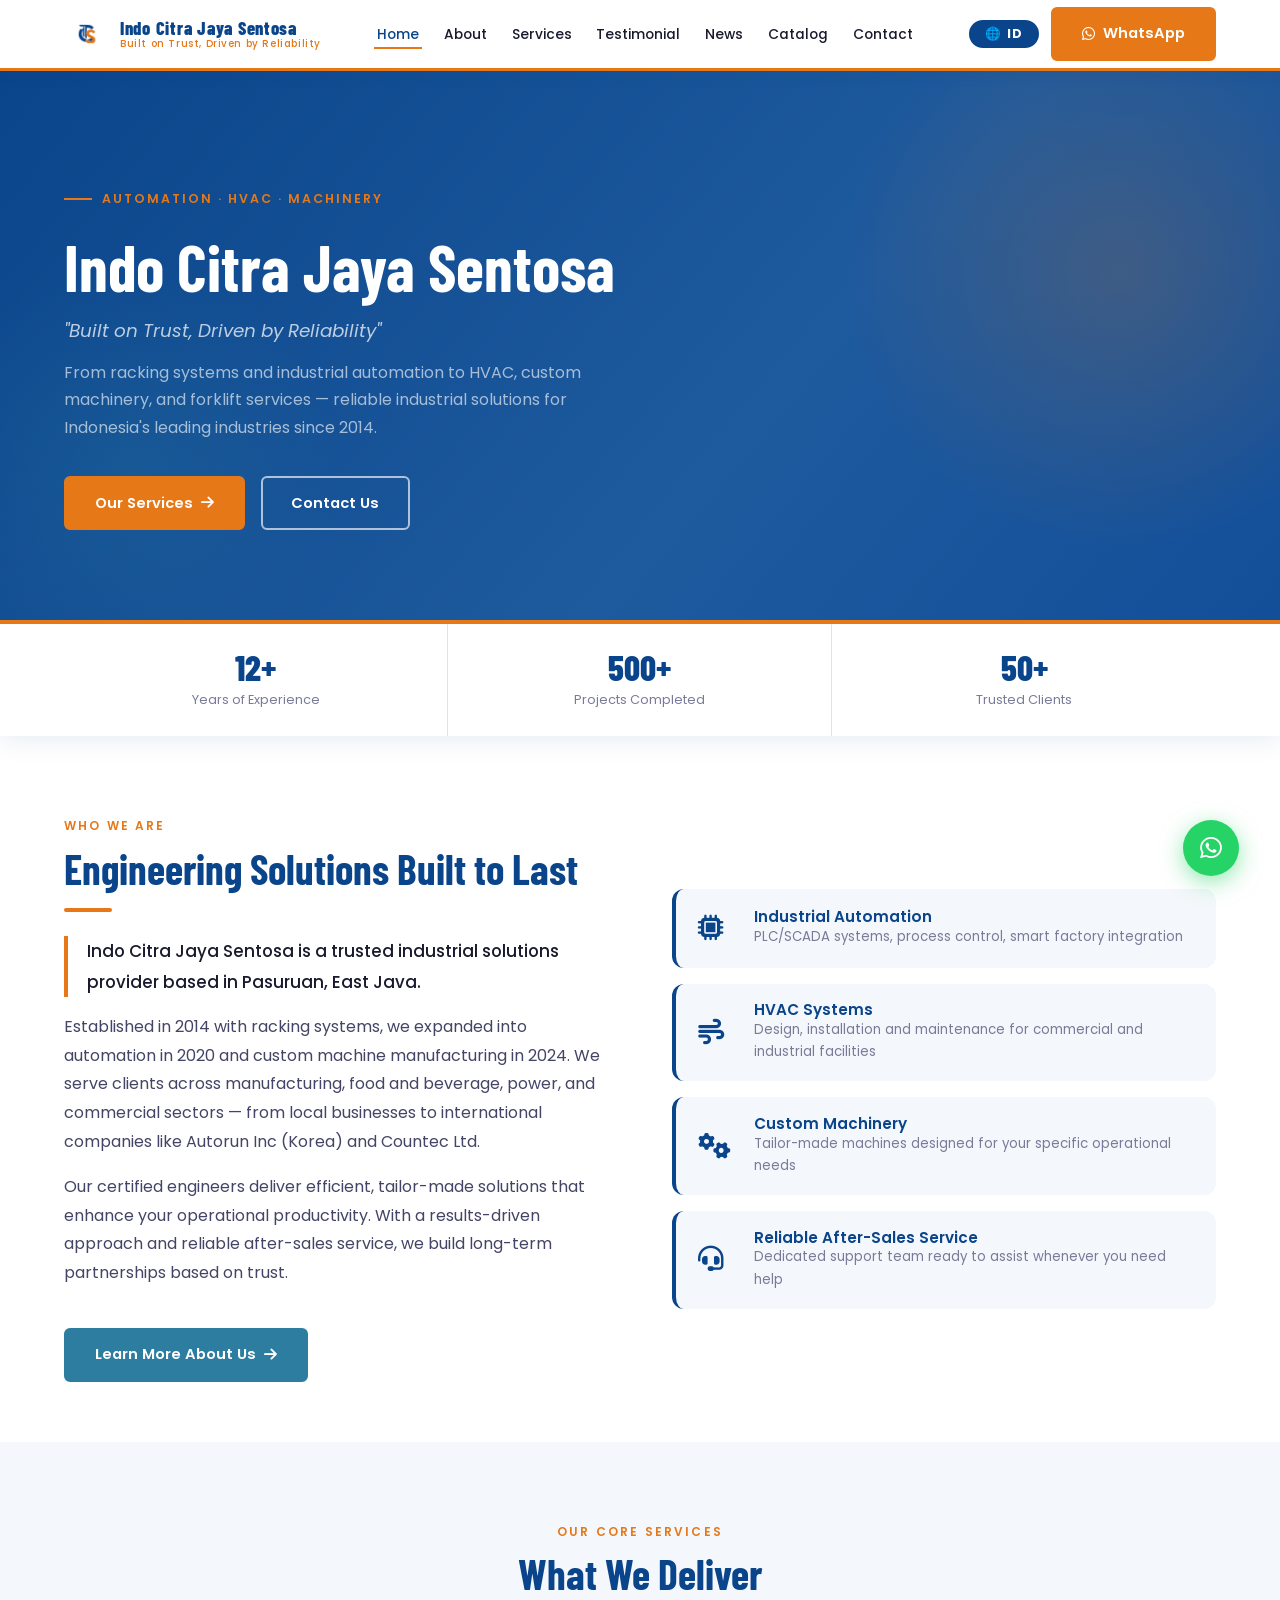
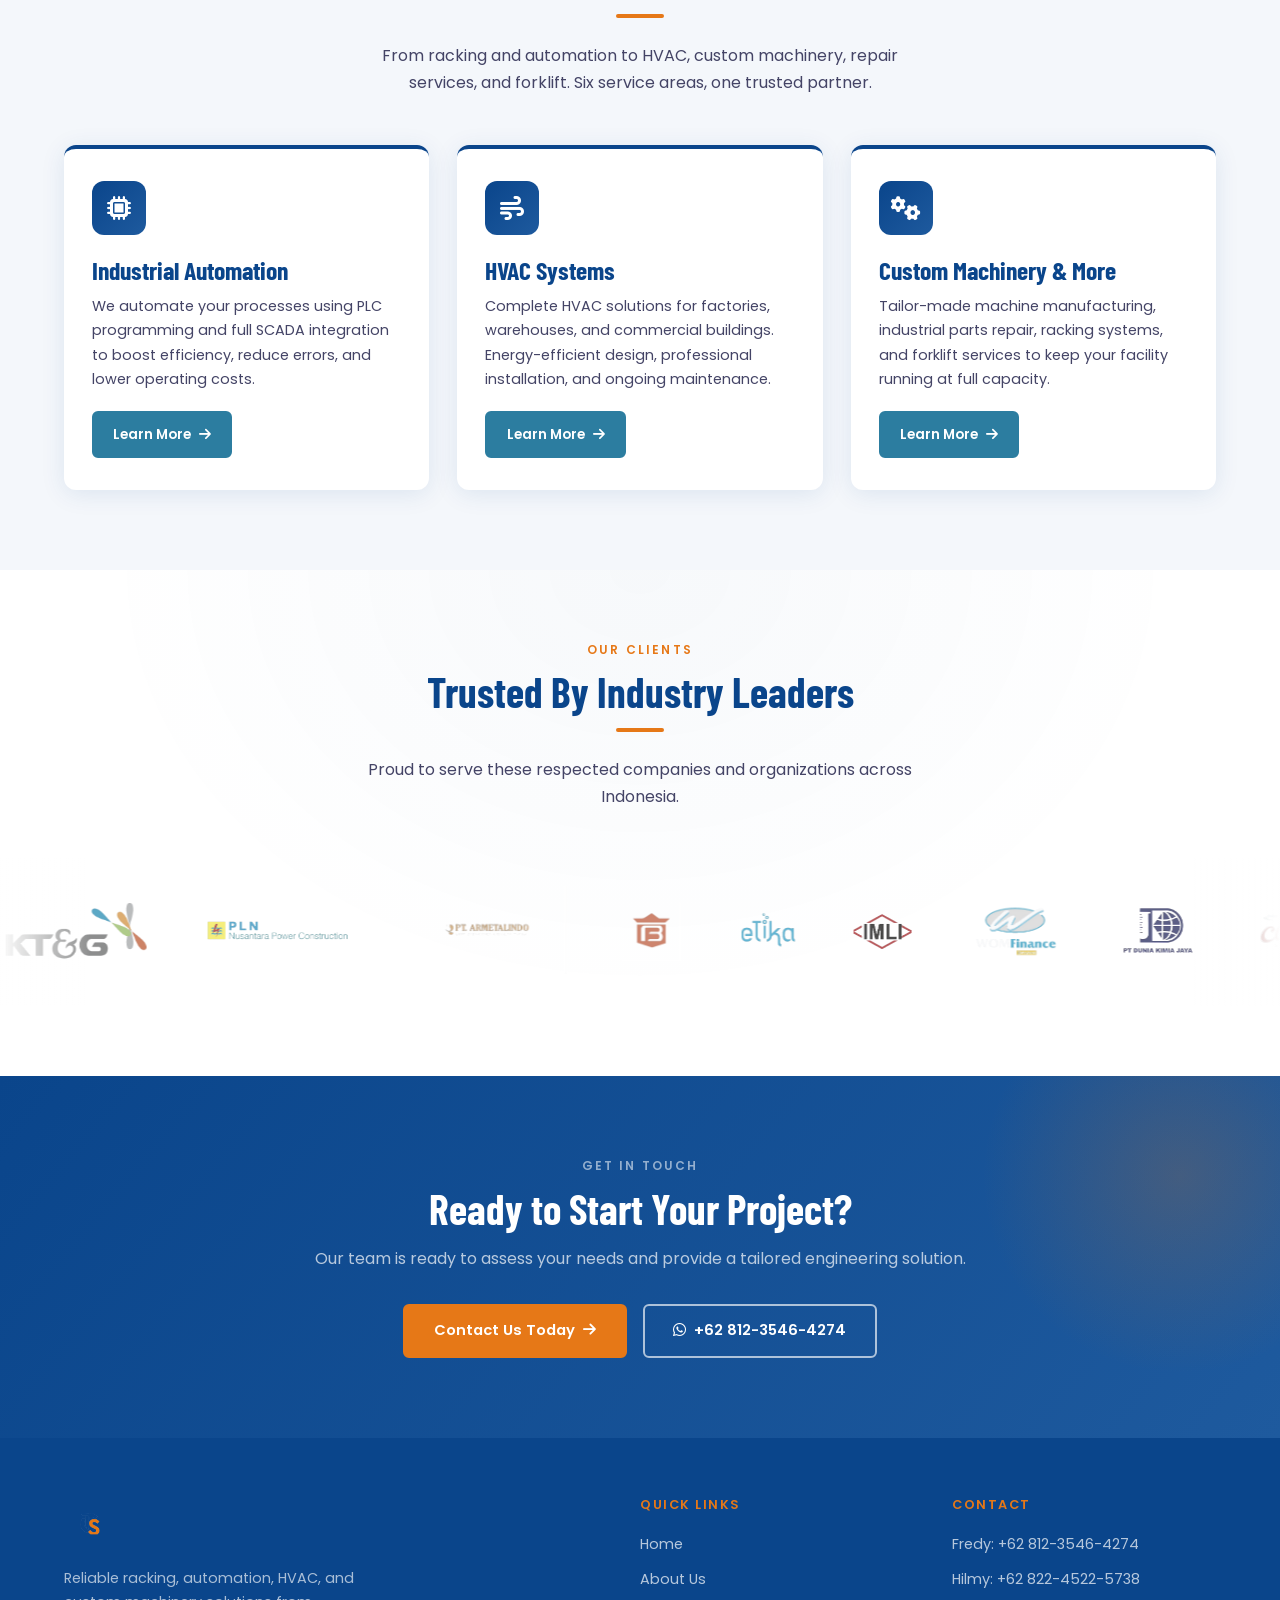
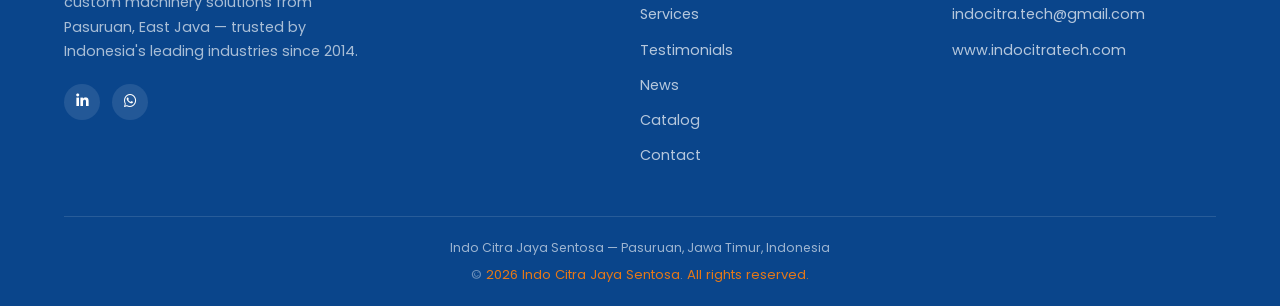
==== commit 9ef80e31: "Fix: remove brightness/invert CSS filter from footer logo Old logo was dark → needed invert to show " ====
--- a/index.html
+++ b/index.html
@@ -221,7 +221,7 @@
   <div class="container">
     <nav class="nav-inner">
       <a href="index.html" class="nav-logo">
-        <img src="images/logo-indocitra.png" alt="Indo Citra Jaya Sentosa" />
+        <img src="images/logo-indocitra.png?v=2" alt="Indo Citra Jaya Sentosa" />
         <div class="nav-logo-text">
           <span class="brand">Indo Citra Jaya Sentosa</span>
           <span class="tagline">Built on Trust, Driven by Reliability</span>
@@ -420,7 +420,7 @@
   <div class="container">
     <div class="footer-grid">
       <div class="footer-brand">
-        <img src="images/logo-indocitra.png" alt="Indo Citra Jaya Sentosa" />
+        <img src="images/logo-indocitra.png?v=2" alt="Indo Citra Jaya Sentosa" />
         <p data-en="Reliable racking, automation, HVAC, and custom machinery solutions from Pasuruan, East Java — trusted by Indonesia's leading industries since 2014." data-id="Solusi racking, otomasi, HVAC, dan mesin kustom yang andal dari Pasuruan, Jawa Timur — dipercaya oleh industri terkemuka Indonesia sejak 2014.">Reliable racking, automation, HVAC, and custom machinery solutions from Pasuruan, East Java — trusted by Indonesia's leading industries since 2014.</p>
         <div class="footer-social" style="margin-top:1.25rem;">
           <a href="https://www.linkedin.com/company/indocitra-jaya-sentosa" target="_blank" rel="noopener" aria-label="LinkedIn"><i class="fa-brands fa-linkedin-in"></i></a>
--- a/style.css
+++ b/style.css
@@ -249,7 +249,6 @@
   height: 52px;
   width: auto;
   margin-bottom: 1rem;
-  filter: brightness(0) invert(1);
 }
 .footer-brand p {
   color: rgba(255,255,255,0.65);
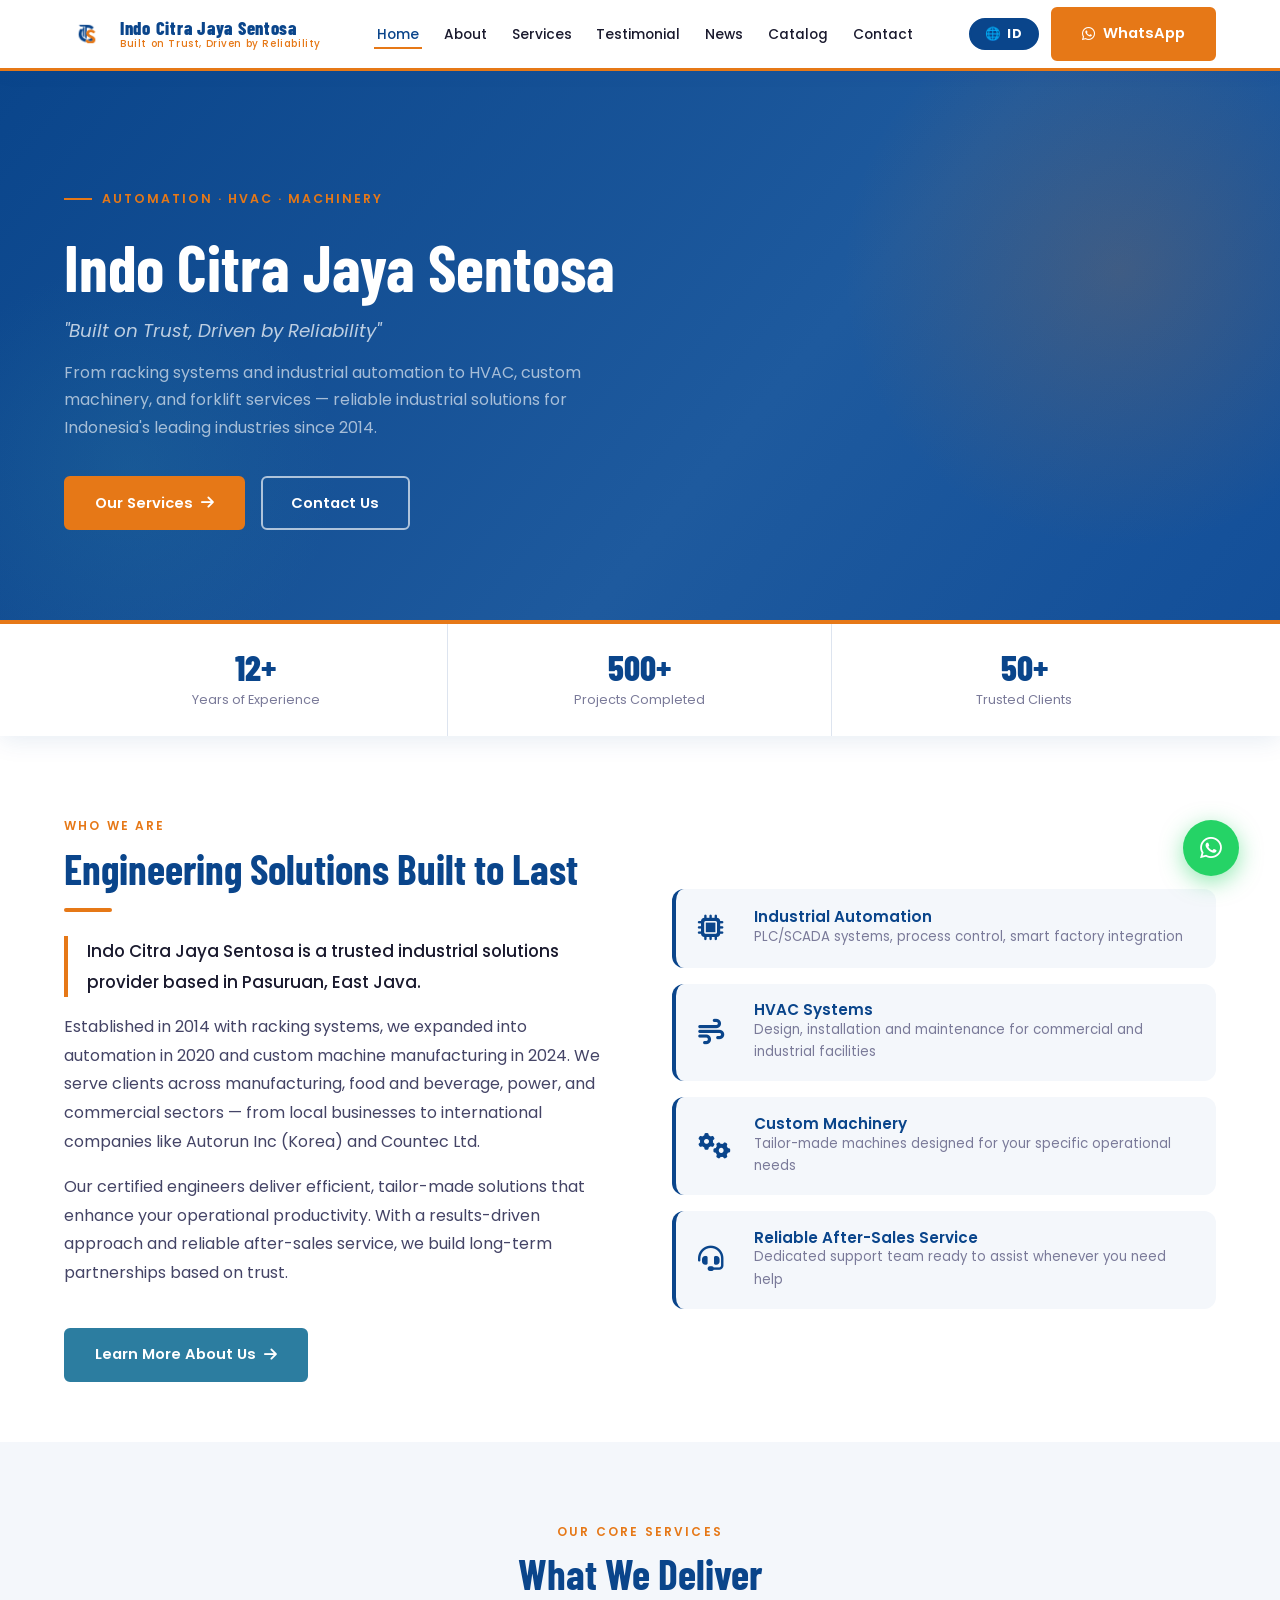
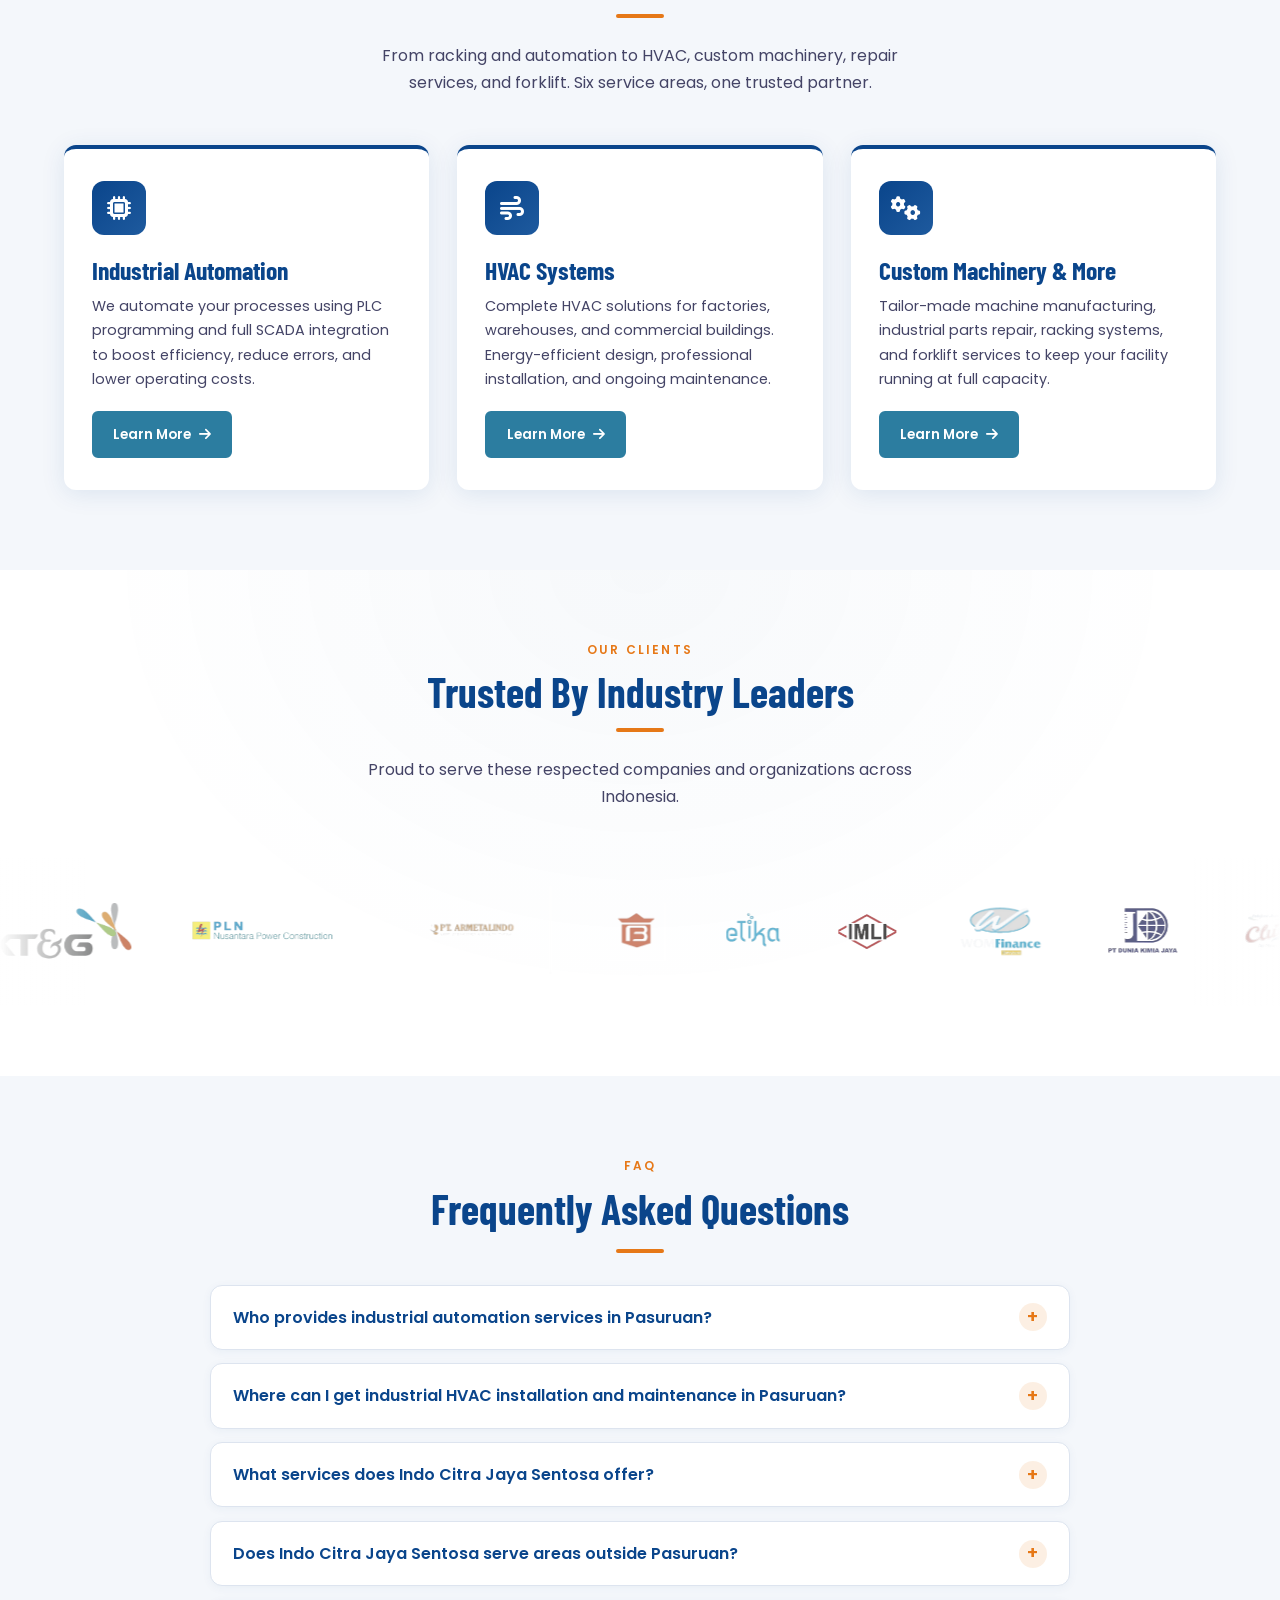
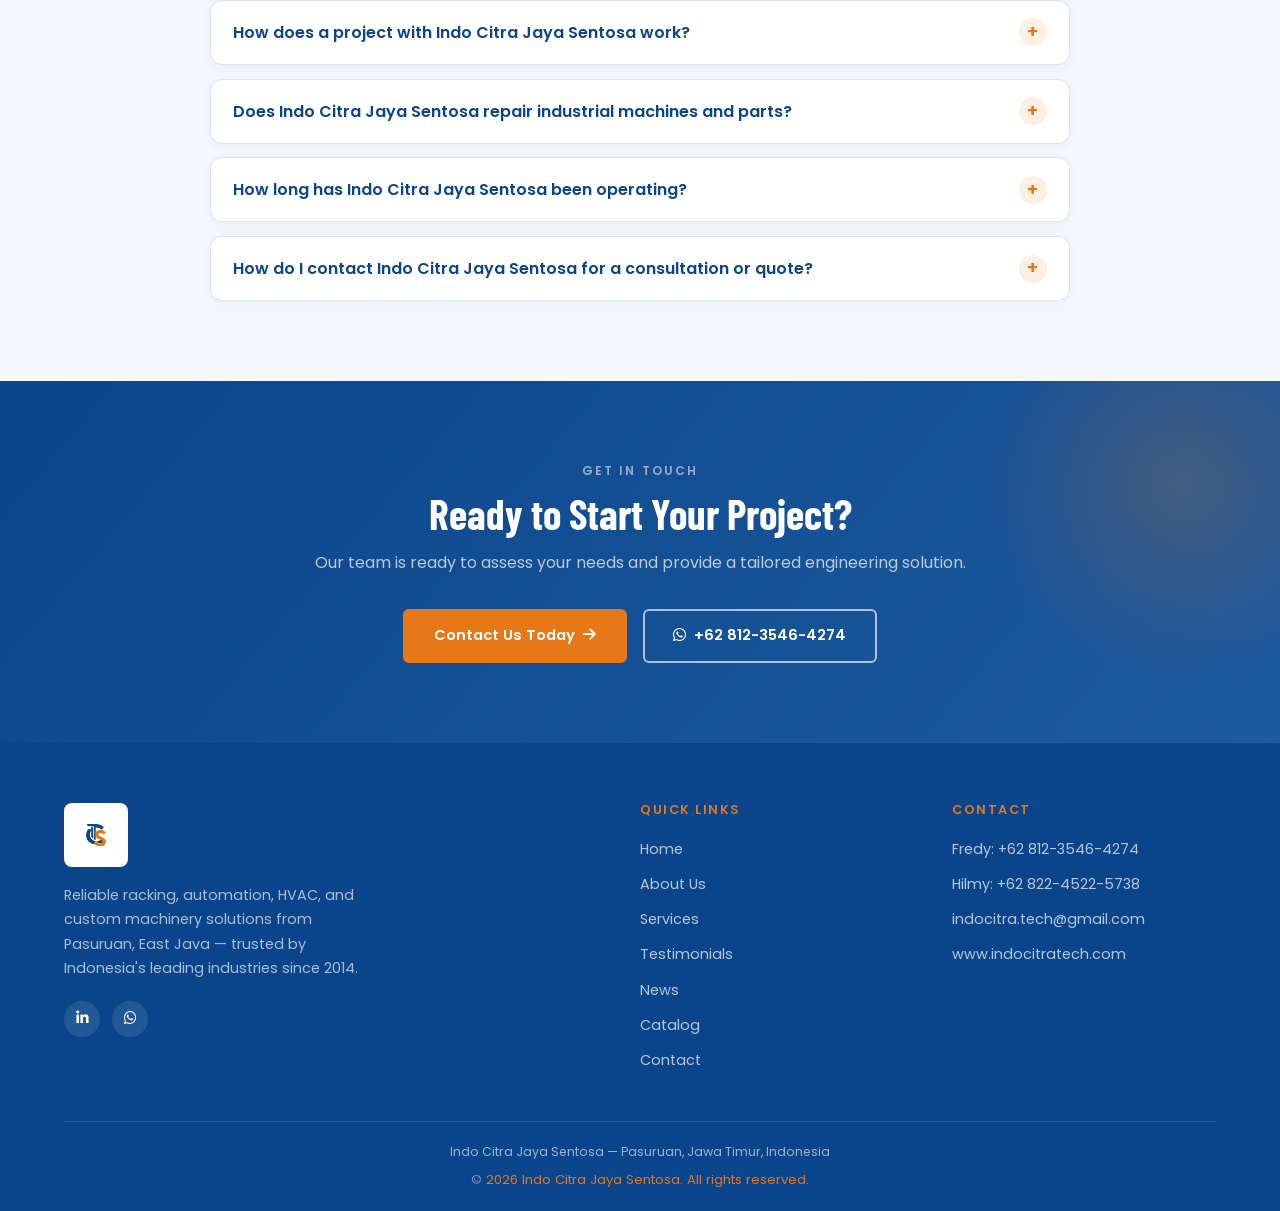
==== commit ecc470a1: "SEO/GEO: split site into separate EN and ID URLs, make key content crawlable - Indonesian version of" ====
--- a/index.html
+++ b/index.html
@@ -3,9 +3,9 @@
 <head>
   <meta charset="UTF-8" />
   <meta name="viewport" content="width=device-width, initial-scale=1.0" />
-  <title>Indo Citra Jaya Sentosa | Industrial Automation, HVAC & Machinery — Pasuruan, Jawa Timur</title>
-  <meta name="description" content="Indo Citra Jaya Sentosa provides industrial automation, HVAC systems, custom machinery, racking, and forklift services from Pasuruan, East Java. Trusted by 50+ companies since 2014." />
-  <meta name="keywords" content="industrial automation Pasuruan, jasa automation industri Jawa Timur, HVAC industri Pasuruan, instalasi PLC SCADA Indonesia, sistem kontrol otomasi pabrik, HVAC pabrik Jawa Timur, vendor automation Indonesia, Indo Citra Jaya Sentosa" />
+  <title>Indo Citra Jaya Sentosa | Industrial Automation &amp; HVAC — Pasuruan</title>
+  <meta name="description" content="Indo Citra Jaya Sentosa provides industrial automation (PLC/SCADA) and HVAC services from Pasuruan, East Java, plus custom machinery, racking and forklift services. Trusted by 50+ companies since 2014." />
+  <meta name="keywords" content="industrial automation Pasuruan, HVAC contractor East Java, PLC SCADA integrator Indonesia, chiller installation, custom machinery, racking system, Indo Citra Jaya Sentosa" />
   <meta name="author" content="Indo Citra Jaya Sentosa" />
   <meta name="robots" content="index, follow" />
   <meta name="googlebot" content="index, follow" />
@@ -18,8 +18,11 @@
   <link rel="icon" type="image/x-icon" href="favicon.ico" />
   <link rel="apple-touch-icon" href="apple-touch-icon.png" />
   <link rel="icon" type="image/png" sizes="192x192" href="favicon-192.png" />
-  <link rel="canonical" href="https://www.indocitratech.com/index.html" />
-  <link rel="stylesheet" href="style.css?v=1790606911" />
+  <link rel="canonical" href="https://www.indocitratech.com/" />
+  <link rel="alternate" hreflang="en" href="https://www.indocitratech.com/" />
+  <link rel="alternate" hreflang="id" href="https://www.indocitratech.com/id/" />
+  <link rel="alternate" hreflang="x-default" href="https://www.indocitratech.com/" />
+  <link rel="stylesheet" href="style.css?v=1794630221" />
   <link rel="preconnect" href="https://fonts.googleapis.com" />
   <link rel="preconnect" href="https://fonts.gstatic.com" crossorigin />
   <link href="https://fonts.googleapis.com/css2?family=Poppins:wght@300;400;500;600;700;800&family=Barlow+Condensed:wght@600;700;800&display=swap" rel="stylesheet" />
@@ -33,11 +36,15 @@
       "@id": "https://www.indocitratech.com/#business",
       "name": "Indo Citra Jaya Sentosa",
       "legalName": "Indo Citra Jaya Sentosa",
-      "alternateName": ["Indocitra Tech", "Indo Citra Jaya Sentosa", "Indocitra"],
+      "alternateName": [
+        "Indocitra Tech",
+        "Indo Citra Jaya Sentosa",
+        "Indocitra"
+      ],
       "url": "https://www.indocitratech.com",
       "logo": "https://www.indocitratech.com/images/logo-indocitra.png",
       "image": "https://www.indocitratech.com/images/logo-indocitra.png",
-      "description": "Indo Citra Jaya Sentosa provides industrial automation, HVAC systems, custom machinery, racking systems, and forklift services. Trusted by 50+ companies across Indonesia since 2014.",
+      "description": "Indo Citra Jaya Sentosa is an industrial solutions provider based in Pasuruan, East Java, Indonesia. It delivers industrial automation (PLC, SCADA, control panels), HVAC systems (chillers, AHU, FCU, ducting), custom machinery, racking systems, forklift supply and servicing, and industrial parts repair. Operating since 2014 and trusted by more than 50 companies.",
       "foundingDate": "2014",
       "telephone": "+6281235464274",
       "email": "indocitra.tech@gmail.com",
@@ -55,7 +62,13 @@
       "openingHoursSpecification": [
         {
           "@type": "OpeningHoursSpecification",
-          "dayOfWeek": ["Monday","Tuesday","Wednesday","Thursday","Friday"],
+          "dayOfWeek": [
+            "Monday",
+            "Tuesday",
+            "Wednesday",
+            "Thursday",
+            "Friday"
+          ],
           "opens": "08:00",
           "closes": "17:00"
         }
@@ -67,129 +80,152 @@
         "@type": "OfferCatalog",
         "name": "Industrial Services",
         "itemListElement": [
-          {"@type": "Offer", "itemOffered": {"@type": "Service", "name": "Industrial Automation"}},
-          {"@type": "Offer", "itemOffered": {"@type": "Service", "name": "HVAC Systems"}},
-          {"@type": "Offer", "itemOffered": {"@type": "Service", "name": "Custom Machinery"}},
-          {"@type": "Offer", "itemOffered": {"@type": "Service", "name": "Racking Systems"}},
-          {"@type": "Offer", "itemOffered": {"@type": "Service", "name": "Forklift Supply"}},
-          {"@type": "Offer", "itemOffered": {"@type": "Service", "name": "Repair Industrial Parts"}}
+          {
+            "@type": "Offer",
+            "itemOffered": {
+              "@type": "Service",
+              "name": "Industrial Automation"
+            }
+          },
+          {
+            "@type": "Offer",
+            "itemOffered": {
+              "@type": "Service",
+              "name": "HVAC Systems"
+            }
+          },
+          {
+            "@type": "Offer",
+            "itemOffered": {
+              "@type": "Service",
+              "name": "Custom Machinery"
+            }
+          },
+          {
+            "@type": "Offer",
+            "itemOffered": {
+              "@type": "Service",
+              "name": "Racking Systems"
+            }
+          },
+          {
+            "@type": "Offer",
+            "itemOffered": {
+              "@type": "Service",
+              "name": "Forklift Supply"
+            }
+          },
+          {
+            "@type": "Offer",
+            "itemOffered": {
+              "@type": "Service",
+              "name": "Repair Industrial Parts"
+            }
+          }
         ]
       },
       "areaServed": {
         "@type": "Country",
         "name": "Indonesia"
-      }
+      },
+      "knowsAbout": [
+        "Industrial automation",
+        "PLC programming",
+        "SCADA systems",
+        "Control panel fabrication",
+        "HVAC systems",
+        "Chiller installation and overhaul",
+        "Custom machinery manufacturing",
+        "Warehouse racking systems",
+        "Forklift supply and servicing",
+        "Industrial parts repair"
+      ]
     },
     {
       "@type": "WebSite",
       "@id": "https://www.indocitratech.com/#website",
       "url": "https://www.indocitratech.com",
       "name": "Indo Citra Jaya Sentosa",
-      "publisher": {"@id": "https://www.indocitratech.com/#business"}
+      "publisher": {
+        "@id": "https://www.indocitratech.com/#business"
+      },
+      "inLanguage": [
+        "en",
+        "id"
+      ]
     }
   ]
 }
 </script>
 
-<script type="application/ld+json">
+<script type="application/ld+json" id="ld-faq">
 {
   "@context": "https://schema.org",
   "@type": "FAQPage",
+  "inLanguage": "en",
   "mainEntity": [
     {
       "@type": "Question",
-      "name": "Siapa yang menyediakan jasa industrial automation di Pasuruan?",
-      "acceptedAnswer": {
-        "@type": "Answer",
-        "text": "Indo Citra Jaya Sentosa adalah penyedia jasa industrial automation di Pasuruan, Jawa Timur. Layanan mencakup instalasi sistem PLC, SCADA, panel kontrol, dan otomasi lini produksi untuk berbagai industri sejak 2014."
-      }
-    },
-    {
-      "@type": "Question",
-      "name": "Apa itu industrial automation dan apa saja layanan yang tersedia di Jawa Timur?",
-      "acceptedAnswer": {
-        "@type": "Answer",
-        "text": "Industrial automation adalah penggunaan sistem kontrol seperti PLC dan SCADA untuk mengotomasi proses produksi. Indo Citra Jaya Sentosa di Pasuruan menyediakan instalasi, programming, dan maintenance sistem otomasi industri untuk pabrik di seluruh Jawa Timur dan Indonesia."
-      }
-    },
-    {
-      "@type": "Question",
-      "name": "Di mana bisa mendapatkan jasa pemasangan HVAC untuk industri di Pasuruan?",
-      "acceptedAnswer": {
-        "@type": "Answer",
-        "text": "Indo Citra Jaya Sentosa menyediakan jasa pemasangan dan maintenance sistem HVAC (Heating, Ventilation, and Air Conditioning) untuk kebutuhan industri di Pasuruan dan sekitarnya. Kami menangani desain, instalasi, hingga perawatan berkala sistem HVAC pabrik."
-      }
-    },
-    {
-      "@type": "Question",
-      "name": "Berapa lama Indo Citra Jaya Sentosa sudah beroperasi?",
-      "acceptedAnswer": {
-        "@type": "Answer",
-        "text": "Indo Citra Jaya Sentosa telah beroperasi sejak 2014, dengan pengalaman lebih dari 10 tahun melayani kebutuhan industrial automation, HVAC, custom machinery, racking system, dan forklift untuk lebih dari 50 perusahaan di Indonesia."
-      }
-    },
-    {
-      "@type": "Question",
-      "name": "Apa perbedaan HVAC industri dan HVAC komersial yang ditangani Indo Citra?",
-      "acceptedAnswer": {
-        "@type": "Answer",
-        "text": "Indo Citra Jaya Sentosa berspesialisasi pada HVAC industri yang dirancang untuk kebutuhan pabrik dan fasilitas produksi, termasuk sistem ventilasi ruang produksi, pendingin mesin, dan kontrol suhu proses — berbeda dari HVAC komersial untuk gedung kantor biasa."
-      }
-    },
-    {
-      "@type": "Question",
-      "name": "Bagaimana cara menghubungi Indo Citra Jaya Sentosa untuk konsultasi automation atau HVAC?",
-      "acceptedAnswer": {
-        "@type": "Answer",
-        "text": "Anda dapat menghubungi Indo Citra Jaya Sentosa melalui WhatsApp di +62 812-3546-4274 atau email indocitra.tech@gmail.com. Kantor kami berlokasi di Pasuruan, Jawa Timur, Indonesia."
-      }
-    },
-    {
-      "@type": "Question",
-      "name": "Apa saja layanan yang disediakan Indo Citra Jaya Sentosa?",
-      "acceptedAnswer": {
-        "@type": "Answer",
-        "text": "Indo Citra Jaya Sentosa menyediakan 6 layanan utama: (1) Industrial Automation — instalasi PLC, SCADA, dan panel kontrol; (2) HVAC Systems — desain, instalasi chiller, AHU, FCU untuk pabrik dan gedung; (3) Custom Machinery — pembuatan mesin industri sesuai kebutuhan klien; (4) Racking Systems — rak gudang heavy-duty, pallet racking, mezzanine; (5) Forklift Supply & Service — jual, sewa, dan perawatan forklift elektrik dan diesel; (6) Repair Industrial Parts — perbaikan motor, kompresor, panel kontrol, dan komponen mekanik."
-      }
-    },
-    {
-      "@type": "Question",
-      "name": "Apakah Indo Citra Jaya Sentosa melayani area di luar Pasuruan?",
-      "acceptedAnswer": {
-        "@type": "Answer",
-        "text": "Ya, Indo Citra Jaya Sentosa melayani klien di seluruh Jawa Timur dan Indonesia. Berbasis di Pasuruan — strategis antara Surabaya dan Malang — kami telah mengerjakan proyek di berbagai kota dan bekerja sama dengan perusahaan internasional seperti Autorun Inc (Korea) dan Countec Ltd."
-      }
-    },
-    {
-      "@type": "Question",
-      "name": "Berapa lama proses pengerjaan proyek automation atau HVAC?",
-      "acceptedAnswer": {
-        "@type": "Answer",
-        "text": "Proses proyek di Indo Citra Jaya Sentosa terdiri dari 4 tahap: Konsultasi kebutuhan, Engineering Design (proposal teknis dan gambar), Instalasi oleh teknisi bersertifikat, dan Handover & Support termasuk commissioning, dokumentasi, dan pelatihan. Durasi tergantung skala proyek. Untuk penawaran, kami menyiapkan proposal dalam 48 jam setelah konsultasi awal."
-      }
-    },
-    {
-      "@type": "Question",
-      "name": "Apakah Indo Citra Jaya Sentosa menyediakan jasa perbaikan mesin dan spare part industri?",
-      "acceptedAnswer": {
-        "@type": "Answer",
-        "text": "Ya, Indo Citra Jaya Sentosa menyediakan layanan perbaikan dan rekondisi komponen industri termasuk motor listrik, kompresor, panel kontrol, dan komponen mekanik. Tujuannya mengurangi downtime produksi dan biaya penggantian spare part baru."
-      }
-    },
-    {
-      "@type": "Question",
-      "name": "Apa itu racking system dan apakah Indo Citra melayani instalasi racking gudang?",
-      "acceptedAnswer": {
-        "@type": "Answer",
-        "text": "Racking system adalah sistem rak penyimpanan industri untuk gudang dan fasilitas produksi. Indo Citra Jaya Sentosa menyediakan racking heavy-duty meliputi pallet racking, cantilever rack, mezzanine, dan konfigurasi custom sesuai layout gudang klien. Ini adalah layanan pertama kami sejak berdiri tahun 2014."
-      }
-    },
-    {
-      "@type": "Question",
-      "name": "Vendor automation dan HVAC mana yang terpercaya di Jawa Timur?",
-      "acceptedAnswer": {
-        "@type": "Answer",
-        "text": "Indo Citra Jaya Sentosa adalah salah satu vendor automation dan HVAC terpercaya di Jawa Timur, berbasis di Pasuruan. Dengan pengalaman lebih dari 10 tahun dan lebih dari 50 klien industri, kami melayani sektor manufaktur, makanan dan minuman, ketenagalistrikan, dan komersial di seluruh Indonesia."
+      "name": "Who provides industrial automation services in Pasuruan?",
+      "acceptedAnswer": {
+        "@type": "Answer",
+        "text": "Indo Citra Jaya Sentosa is an industrial automation provider based in Pasuruan, East Java. We program PLCs (Siemens, Omron, Schneider Electric), design and implement SCADA systems, fabricate and wire control panels, and commission complete automated production lines. The company has operated since 2014 and entered the automation segment in 2020."
+      }
+    },
+    {
+      "@type": "Question",
+      "name": "Where can I get industrial HVAC installation and maintenance in Pasuruan?",
+      "acceptedAnswer": {
+        "@type": "Answer",
+        "text": "Indo Citra Jaya Sentosa handles HVAC for factories, warehouses and commercial buildings in Pasuruan and across East Java: load calculation and system design, chiller installation and integration, AHU, FCU and ducting works, chiller overhaul, refrigeration and cold storage, and preventive maintenance programs."
+      }
+    },
+    {
+      "@type": "Question",
+      "name": "What services does Indo Citra Jaya Sentosa offer?",
+      "acceptedAnswer": {
+        "@type": "Answer",
+        "text": "Six service areas: (1) Industrial Automation — PLC, SCADA and control panels; (2) HVAC Systems — design, chiller, AHU/FCU installation and servicing; (3) Custom Machinery — machines designed and built for a specific production line; (4) Racking Systems — selective, drive-in, heavy-duty pallet and mezzanine racking; (5) Forklift — supply and servicing of electric and LPG forklifts; (6) Repair of Industrial Parts — compressors, pumps, motors, drives and electrical panels."
+      }
+    },
+    {
+      "@type": "Question",
+      "name": "Does Indo Citra Jaya Sentosa serve areas outside Pasuruan?",
+      "acceptedAnswer": {
+        "@type": "Answer",
+        "text": "Yes. The team is based in Pasuruan, East Java, and serves clients across East Java and the rest of Indonesia in the manufacturing, food and beverage, power and commercial sectors. We have also worked with international companies such as Autorun Inc (Korea) and Countec Ltd."
+      }
+    },
+    {
+      "@type": "Question",
+      "name": "How does a project with Indo Citra Jaya Sentosa work?",
+      "acceptedAnswer": {
+        "@type": "Answer",
+        "text": "Every project follows four steps: consultation to understand requirements and site conditions; engineering design with a technical proposal, drawings and bill of materials; installation by certified technicians; and handover with commissioning, documentation, training and after-sales support. A tailored proposal is prepared within 48 hours of the first consultation."
+      }
+    },
+    {
+      "@type": "Question",
+      "name": "Does Indo Citra Jaya Sentosa repair industrial machines and parts?",
+      "acceptedAnswer": {
+        "@type": "Answer",
+        "text": "Yes. Our technicians diagnose and repair compressors, conveyor systems, pumps, motors and drives, hydraulic and pneumatic systems, and electrical panels. Contract maintenance programs are available for clients who want scheduled servicing all year round."
+      }
+    },
+    {
+      "@type": "Question",
+      "name": "How long has Indo Citra Jaya Sentosa been operating?",
+      "acceptedAnswer": {
+        "@type": "Answer",
+        "text": "Since 2014. The company started with racking systems for warehouses, expanded into industrial automation in 2020, and launched custom machine manufacturing in 2024. It now serves more than 50 clients."
+      }
+    },
+    {
+      "@type": "Question",
+      "name": "How do I contact Indo Citra Jaya Sentosa for a consultation or quote?",
+      "acceptedAnswer": {
+        "@type": "Answer",
+        "text": "Message us on WhatsApp at +62 812-3546-4274 (Fredy, sales and projects) or +62 822-4522-5738 (Hilmy, operations), or email indocitra.tech@gmail.com. Our office is in Pasuruan, East Java, Indonesia."
       }
     }
   ]
@@ -198,19 +234,19 @@
 
   <!-- Open Graph / WhatsApp / LinkedIn preview -->
   <meta property="og:type" content="website" />
-  <meta property="og:url" content="https://www.indocitratech.com/index.html" />
-  <meta property="og:title" content="Indo Citra Jaya Sentosa | Industrial Solutions Since 2014" />
-  <meta property="og:description" content="Industrial automation, HVAC systems, custom machinery, racking, and forklift services from Pasuruan, East Java. Trusted by 50+ companies." />
+  <meta property="og:url" content="https://www.indocitratech.com/" />
+  <meta property="og:title" content="Indo Citra Jaya Sentosa | Industrial Automation &amp; HVAC — Pasuruan" />
+  <meta property="og:description" content="Indo Citra Jaya Sentosa provides industrial automation (PLC/SCADA) and HVAC services from Pasuruan, East Java, plus custom machinery, racking and forklift services. Trusted by 50+ companies since 2014." />
   <meta property="og:image" content="https://www.indocitratech.com/images/logo-indocitra.png" />
-  <meta property="og:image:width" content="500" />
-  <meta property="og:image:height" content="500" />
+  <meta property="og:image:width" content="400" />
+  <meta property="og:image:height" content="400" />
   <meta property="og:site_name" content="Indo Citra Jaya Sentosa" />
-  <meta property="og:locale" content="id_ID" />
-  <meta property="og:locale:alternate" content="en_US" />
+  <meta property="og:locale" content="en_US" />
+  <meta property="og:locale:alternate" content="id_ID" />
   <!-- Twitter Card -->
   <meta name="twitter:card" content="summary" />
-  <meta name="twitter:title" content="Indo Citra Jaya Sentosa | Industrial Solutions Since 2014" />
-  <meta name="twitter:description" content="Industrial automation, HVAC systems, custom machinery, racking, and forklift services from Pasuruan, East Java. Trusted by 50+ companies." />
+  <meta name="twitter:title" content="Indo Citra Jaya Sentosa | Industrial Automation &amp; HVAC — Pasuruan" />
+  <meta name="twitter:description" content="Indo Citra Jaya Sentosa provides industrial automation (PLC/SCADA) and HVAC services from Pasuruan, East Java, plus custom machinery, racking and forklift services. Trusted by 50+ companies since 2014." />
   <meta name="twitter:image" content="https://www.indocitratech.com/images/logo-indocitra.png" />
 </head>
 <body>
@@ -228,18 +264,16 @@
         </div>
       </a>
       <ul class="nav-links" id="navLinks">
-        <li><a href="index.html">Home</a></li>
-        <li><a href="about.html">About</a></li>
-        <li><a href="services.html">Services</a></li>
-        <li><a href="testimonial.html">Testimonial</a></li>
-        <li><a href="news.html">News</a></li>
-        <li><a href="catalog.html">Catalog</a></li>
-        <li><a href="contact.html">Contact</a></li>
+        <li><a href="index.html" data-en="Home" data-id="Beranda">Home</a></li>
+        <li><a href="about.html" data-en="About" data-id="Tentang Kami">About</a></li>
+        <li><a href="services.html" data-en="Services" data-id="Layanan">Services</a></li>
+        <li><a href="testimonial.html" data-en="Testimonial" data-id="Testimoni">Testimonial</a></li>
+        <li><a href="news.html" data-en="News" data-id="Berita">News</a></li>
+        <li><a href="catalog.html" data-en="Catalog" data-id="Katalog">Catalog</a></li>
+        <li><a href="contact.html" data-en="Contact" data-id="Kontak">Contact</a></li>
       </ul>
       <div class="nav-cta">
-        <button class="lang-toggle" id="langToggle" aria-label="Switch language">
-          <span class="lang-icon">🌐</span> ID
-        </button>
+        <a class="lang-toggle" id="langToggle" href="id/index.html" hreflang="id" aria-label="Versi Bahasa Indonesia">🌐 ID</a>
         <a href="https://wa.me/6281235464274" target="_blank" rel="noopener" class="btn btn-primary">
           <i class="fa-brands fa-whatsapp"></i> WhatsApp
         </a>
@@ -296,7 +330,7 @@
         <h2 class="section-title" data-en="Engineering Solutions Built to Last" data-id="Solusi Teknik yang Dirancang untuk Bertahan">Engineering Solutions Built to Last</h2>
         <div class="divider"></div>
         <p class="intro-accent" data-en="Indo Citra Jaya Sentosa is a trusted industrial solutions provider based in Pasuruan, East Java." data-id="Indo Citra Jaya Sentosa adalah penyedia solusi industri terpercaya yang berbasis di Pasuruan, Jawa Timur.">Indo Citra Jaya Sentosa is a trusted industrial solutions provider based in Pasuruan, East Java.</p>
-        <p data-en="Established in 2014 with racking systems, we expanded into automation in 2020 and custom machine manufacturing in 2024. We serve clients across manufacturing, food and beverage, power, and commercial sectors — from local businesses to international companies like Autorun Inc (Korea) and Countec Ltd." data-id="Berdiri sejak 2014 dengan fokus pada sistem racking, kami berkembang ke segmen otomasi pada 2020 dan manufaktur mesin kustom pada 2024. Kami melayani klien di sektor manufaktur, makanan dan minuman, ketenagalistrikan, serta komersial.">Established in 2014 with racking systems, we expanded into automation in 2020 and custom machine manufacturing in 2024. We serve clients across manufacturing, food and beverage, power, and commercial sectors.</p>
+        <p data-en="Established in 2014 with racking systems, we expanded into automation in 2020 and custom machine manufacturing in 2024. We serve clients across manufacturing, food and beverage, power, and commercial sectors — from local businesses to international companies like Autorun Inc (Korea) and Countec Ltd." data-id="Berdiri sejak 2014 dengan fokus pada sistem racking, kami berkembang ke segmen otomasi pada 2020 dan manufaktur mesin kustom pada 2024. Kami melayani klien di sektor manufaktur, makanan dan minuman, ketenagalistrikan, serta komersial.">Established in 2014 with racking systems, we expanded into automation in 2020 and custom machine manufacturing in 2024. We serve clients across manufacturing, food and beverage, power, and commercial sectors — from local businesses to international companies like Autorun Inc (Korea) and Countec Ltd.</p>
         <p data-en="Our certified engineers deliver efficient, tailor-made solutions that enhance your operational productivity. With a results-driven approach and reliable after-sales service, we build long-term partnerships based on trust." data-id="Tim insinyur bersertifikat kami menghadirkan solusi yang efisien dan terukur untuk meningkatkan produktivitas operasional Anda. Dengan pendekatan berorientasi hasil dan layanan purna jual yang andal, kami membangun kemitraan jangka panjang yang didasarkan pada kepercayaan.">Our certified engineers deliver efficient, tailor-made solutions that enhance your operational productivity. With a results-driven approach and reliable after-sales service, we build long-term partnerships based on trust.</p>
         <a href="about.html" class="btn btn-teal" style="margin-top:1.5rem;" data-en="Learn More About Us" data-id="Pelajari Lebih Lanjut">Learn More About Us <i class="fa-solid fa-arrow-right"></i></a>
       </div>
@@ -400,6 +434,51 @@
   </div>
 </section>
 
+<!-- FAQ -->
+<section class="section faq-section" id="faq">
+  <div class="container">
+    <div class="text-center reveal">
+      <span class="section-label" data-en="FAQ" data-id="Tanya Jawab">FAQ</span>
+      <h2 class="section-title" data-en="Frequently Asked Questions" data-id="Pertanyaan yang Sering Diajukan">Frequently Asked Questions</h2>
+      <div class="divider center"></div>
+    </div>
+    <div class="faq-list reveal">
+      <details class="faq-item">
+        <summary data-en="Who provides industrial automation services in Pasuruan?" data-id="Siapa penyedia jasa otomasi industri (industrial automation) di Pasuruan?">Who provides industrial automation services in Pasuruan?</summary>
+        <p class="faq-answer" data-en="Indo Citra Jaya Sentosa is an industrial automation provider based in Pasuruan, East Java. We program PLCs (Siemens, Omron, Schneider Electric), design and implement SCADA systems, fabricate and wire control panels, and commission complete automated production lines. The company has operated since 2014 and entered the automation segment in 2020." data-id="Indo Citra Jaya Sentosa adalah penyedia jasa otomasi industri yang berbasis di Pasuruan, Jawa Timur. Kami mengerjakan pemrograman PLC (Siemens, Omron, Schneider Electric), perancangan dan implementasi sistem SCADA, fabrikasi dan pengkabelan panel kontrol, hingga komisioning lini produksi otomatis. Perusahaan berdiri sejak 2014 dan masuk ke segmen otomasi pada 2020.">Indo Citra Jaya Sentosa is an industrial automation provider based in Pasuruan, East Java. We program PLCs (Siemens, Omron, Schneider Electric), design and implement SCADA systems, fabricate and wire control panels, and commission complete automated production lines. The company has operated since 2014 and entered the automation segment in 2020.</p>
+      </details>
+      <details class="faq-item">
+        <summary data-en="Where can I get industrial HVAC installation and maintenance in Pasuruan?" data-id="Di mana bisa mendapatkan jasa instalasi dan perawatan HVAC industri di Pasuruan?">Where can I get industrial HVAC installation and maintenance in Pasuruan?</summary>
+        <p class="faq-answer" data-en="Indo Citra Jaya Sentosa handles HVAC for factories, warehouses and commercial buildings in Pasuruan and across East Java: load calculation and system design, chiller installation and integration, AHU, FCU and ducting works, chiller overhaul, refrigeration and cold storage, and preventive maintenance programs." data-id="Indo Citra Jaya Sentosa menangani HVAC untuk pabrik, gudang, dan gedung komersial di Pasuruan dan seluruh Jawa Timur: kalkulasi beban dan perancangan sistem, pemasangan dan integrasi chiller, pekerjaan AHU, FCU, dan ducting, overhaul chiller, refrigerasi dan cold storage, serta program pemeliharaan preventif.">Indo Citra Jaya Sentosa handles HVAC for factories, warehouses and commercial buildings in Pasuruan and across East Java: load calculation and system design, chiller installation and integration, AHU, FCU and ducting works, chiller overhaul, refrigeration and cold storage, and preventive maintenance programs.</p>
+      </details>
+      <details class="faq-item">
+        <summary data-en="What services does Indo Citra Jaya Sentosa offer?" data-id="Apa saja layanan Indo Citra Jaya Sentosa?">What services does Indo Citra Jaya Sentosa offer?</summary>
+        <p class="faq-answer" data-en="Six service areas: (1) Industrial Automation — PLC, SCADA and control panels; (2) HVAC Systems — design, chiller, AHU/FCU installation and servicing; (3) Custom Machinery — machines designed and built for a specific production line; (4) Racking Systems — selective, drive-in, heavy-duty pallet and mezzanine racking; (5) Forklift — supply and servicing of electric and LPG forklifts; (6) Repair of Industrial Parts — compressors, pumps, motors, drives and electrical panels." data-id="Ada enam bidang layanan: (1) Otomasi Industri — PLC, SCADA, dan panel kontrol; (2) Sistem HVAC — perancangan, pemasangan dan servis chiller, AHU/FCU; (3) Mesin Kustom — mesin yang dirancang dan dibuat khusus untuk lini produksi tertentu; (4) Sistem Racking — racking selektif, drive-in, palet heavy-duty, dan mezzanine; (5) Forklift — penyediaan dan servis forklift listrik maupun LPG; (6) Perbaikan Suku Cadang Industri — kompresor, pompa, motor, drive, dan panel listrik.">Six service areas: (1) Industrial Automation — PLC, SCADA and control panels; (2) HVAC Systems — design, chiller, AHU/FCU installation and servicing; (3) Custom Machinery — machines designed and built for a specific production line; (4) Racking Systems — selective, drive-in, heavy-duty pallet and mezzanine racking; (5) Forklift — supply and servicing of electric and LPG forklifts; (6) Repair of Industrial Parts — compressors, pumps, motors, drives and electrical panels.</p>
+      </details>
+      <details class="faq-item">
+        <summary data-en="Does Indo Citra Jaya Sentosa serve areas outside Pasuruan?" data-id="Apakah Indo Citra Jaya Sentosa melayani area di luar Pasuruan?">Does Indo Citra Jaya Sentosa serve areas outside Pasuruan?</summary>
+        <p class="faq-answer" data-en="Yes. The team is based in Pasuruan, East Java, and serves clients across East Java and the rest of Indonesia in the manufacturing, food and beverage, power and commercial sectors. We have also worked with international companies such as Autorun Inc (Korea) and Countec Ltd." data-id="Ya. Tim kami berbasis di Pasuruan, Jawa Timur, dan melayani klien di seluruh Jawa Timur serta wilayah Indonesia lainnya di sektor manufaktur, makanan dan minuman, ketenagalistrikan, dan komersial. Kami juga pernah bekerja sama dengan perusahaan internasional seperti Autorun Inc (Korea) dan Countec Ltd.">Yes. The team is based in Pasuruan, East Java, and serves clients across East Java and the rest of Indonesia in the manufacturing, food and beverage, power and commercial sectors. We have also worked with international companies such as Autorun Inc (Korea) and Countec Ltd.</p>
+      </details>
+      <details class="faq-item">
+        <summary data-en="How does a project with Indo Citra Jaya Sentosa work?" data-id="Bagaimana alur pengerjaan proyek di Indo Citra Jaya Sentosa?">How does a project with Indo Citra Jaya Sentosa work?</summary>
+        <p class="faq-answer" data-en="Every project follows four steps: consultation to understand requirements and site conditions; engineering design with a technical proposal, drawings and bill of materials; installation by certified technicians; and handover with commissioning, documentation, training and after-sales support. A tailored proposal is prepared within 48 hours of the first consultation." data-id="Setiap proyek melalui empat tahap: konsultasi untuk memahami kebutuhan dan kondisi lokasi; desain teknik berupa proposal teknis, gambar, dan daftar material; pemasangan oleh teknisi bersertifikat; lalu serah terima yang mencakup komisioning, dokumentasi, pelatihan, dan dukungan purna jual. Proposal disiapkan dalam 48 jam setelah konsultasi awal.">Every project follows four steps: consultation to understand requirements and site conditions; engineering design with a technical proposal, drawings and bill of materials; installation by certified technicians; and handover with commissioning, documentation, training and after-sales support. A tailored proposal is prepared within 48 hours of the first consultation.</p>
+      </details>
+      <details class="faq-item">
+        <summary data-en="Does Indo Citra Jaya Sentosa repair industrial machines and parts?" data-id="Apakah Indo Citra Jaya Sentosa menerima perbaikan mesin dan suku cadang industri?">Does Indo Citra Jaya Sentosa repair industrial machines and parts?</summary>
+        <p class="faq-answer" data-en="Yes. Our technicians diagnose and repair compressors, conveyor systems, pumps, motors and drives, hydraulic and pneumatic systems, and electrical panels. Contract maintenance programs are available for clients who want scheduled servicing all year round." data-id="Ya. Teknisi kami mendiagnosis dan memperbaiki kompresor, sistem konveyor, pompa, motor dan drive, sistem hidrolik dan pneumatik, serta panel listrik. Tersedia juga program pemeliharaan kontrak bagi klien yang menginginkan servis terjadwal sepanjang tahun.">Yes. Our technicians diagnose and repair compressors, conveyor systems, pumps, motors and drives, hydraulic and pneumatic systems, and electrical panels. Contract maintenance programs are available for clients who want scheduled servicing all year round.</p>
+      </details>
+      <details class="faq-item">
+        <summary data-en="How long has Indo Citra Jaya Sentosa been operating?" data-id="Sudah berapa lama Indo Citra Jaya Sentosa beroperasi?">How long has Indo Citra Jaya Sentosa been operating?</summary>
+        <p class="faq-answer" data-en="Since 2014. The company started with racking systems for warehouses, expanded into industrial automation in 2020, and launched custom machine manufacturing in 2024. It now serves more than 50 clients." data-id="Sejak 2014. Perusahaan berawal dari sistem racking untuk gudang, berkembang ke otomasi industri pada 2020, dan meluncurkan manufaktur mesin kustom pada 2024. Saat ini kami melayani lebih dari 50 klien.">Since 2014. The company started with racking systems for warehouses, expanded into industrial automation in 2020, and launched custom machine manufacturing in 2024. It now serves more than 50 clients.</p>
+      </details>
+      <details class="faq-item">
+        <summary data-en="How do I contact Indo Citra Jaya Sentosa for a consultation or quote?" data-id="Bagaimana cara menghubungi Indo Citra Jaya Sentosa untuk konsultasi atau penawaran?">How do I contact Indo Citra Jaya Sentosa for a consultation or quote?</summary>
+        <p class="faq-answer" data-en="Message us on WhatsApp at +62 812-3546-4274 (Fredy, sales and projects) or +62 822-4522-5738 (Hilmy, operations), or email indocitra.tech@gmail.com. Our office is in Pasuruan, East Java, Indonesia." data-id="Hubungi kami lewat WhatsApp di +62 812-3546-4274 (Fredy, penjualan dan proyek) atau +62 822-4522-5738 (Hilmy, operasional), atau email ke indocitra.tech@gmail.com. Kantor kami berada di Pasuruan, Jawa Timur, Indonesia.">Message us on WhatsApp at +62 812-3546-4274 (Fredy, sales and projects) or +62 822-4522-5738 (Hilmy, operations), or email indocitra.tech@gmail.com. Our office is in Pasuruan, East Java, Indonesia.</p>
+      </details>
+    </div>
+  </div>
+</section>
+
 <!-- CTA -->
 <section class="cta-section">
   <div class="container">
@@ -459,10 +538,10 @@
 <div class="wa-wrap">
   <svg class="wa-curved-text" viewBox="0 0 90 48" xmlns="http://www.w3.org/2000/svg">
     <path id="waCurve" d="M 8,40 Q 45,4 82,40" fill="none"/>
-    <text><textPath href="#waCurve" startOffset="50%" text-anchor="middle">Contact Us!</textPath></text>
+    <text><textPath href="#waCurve" startOffset="50%" text-anchor="middle" data-en="Contact Us!" data-id="Hubungi Kami!">Contact Us!</textPath></text>
   </svg>
   <a class="wa-float" href="https://wa.me/6281235464274" target="_blank" rel="noopener" aria-label="Chat on WhatsApp"><i class="fa-brands fa-whatsapp"></i></a>
 </div>
-<script src="script.js?v=1790606911"></script>
+<script src="script.js?v=1794630221"></script>
 </body>
 </html>
--- a/style.css
+++ b/style.css
@@ -246,9 +246,13 @@
   border-bottom: 1px solid rgba(255,255,255,0.12);
 }
 .footer-brand img {
-  height: 52px;
-  width: auto;
+  height: 64px;
+  width: 64px;
+  object-fit: contain;
   margin-bottom: 1rem;
+  background: #fff;
+  border-radius: 8px;
+  padding: 5px;
 }
 .footer-brand p {
   color: rgba(255,255,255,0.65);
@@ -1918,3 +1922,78 @@
   .detail-modal-body { padding: 1.5rem 1.25rem 1.75rem; }
   .detail-modal-backdrop { padding: 1.5rem 0.75rem; }
 }
+
+/* ══════════════════════════════════════════════
+   FAQ (homepage) — visible so search engines and
+   AI crawlers can read it; mirrored in FAQPage schema
+   ══════════════════════════════════════════════ */
+a.lang-toggle { text-decoration: none; line-height: 1.4; }
+.faq-section { background: var(--off-white); }
+.faq-list { max-width: 860px; margin: 2rem auto 0; display: grid; gap: 0.85rem; }
+.faq-item {
+  background: var(--white);
+  border: 1px solid var(--border);
+  border-radius: var(--radius);
+  box-shadow: 0 2px 10px rgba(10,69,139,0.05);
+  transition: var(--transition);
+}
+.faq-item[open] { border-color: var(--blue); box-shadow: var(--shadow); }
+.faq-item summary {
+  list-style: none;
+  cursor: pointer;
+  display: flex;
+  align-items: center;
+  justify-content: space-between;
+  gap: 1rem;
+  padding: 1.1rem 1.4rem;
+  font-weight: 600;
+  font-size: 1rem;
+  color: var(--blue);
+}
+.faq-item summary::-webkit-details-marker { display: none; }
+.faq-item summary::after {
+  content: '+';
+  flex-shrink: 0;
+  width: 28px; height: 28px;
+  display: inline-flex; align-items: center; justify-content: center;
+  border-radius: 50%;
+  background: rgba(230,120,23,0.12);
+  color: var(--orange);
+  font-size: 1.15rem; font-weight: 600; line-height: 1;
+}
+.faq-item[open] summary::after { content: '\2212'; }
+.faq-item .faq-answer { padding: 0 1.4rem 1.25rem; font-size: 0.95rem; line-height: 1.75; }
+@media (max-width: 600px) {
+  .faq-item summary { padding: 0.95rem 1.1rem; font-size: 0.93rem; }
+  .faq-item .faq-answer { padding: 0 1.1rem 1.1rem; }
+}
+
+/* ══════════════════════════════════════════════
+   SERVICES — static scope cards (crawlable copy of
+   what the interactive showcase renders with JS)
+   ══════════════════════════════════════════════ */
+.svc-scope { background: var(--white); }
+.svc-scope-grid { display: grid; grid-template-columns: repeat(2, 1fr); gap: 1.5rem; margin-top: 2.5rem; }
+.svc-scope-item {
+  background: var(--off-white);
+  border: 1px solid var(--border);
+  border-radius: var(--radius);
+  padding: 1.75rem 1.75rem 1.5rem;
+  scroll-margin-top: 100px;
+}
+.svc-scope-head { display: flex; align-items: center; gap: 0.85rem; margin-bottom: 0.85rem; }
+.svc-scope-icon {
+  width: 42px; height: 42px; flex-shrink: 0;
+  display: inline-flex; align-items: center; justify-content: center;
+  border-radius: 10px;
+  background: var(--blue); color: var(--white); font-size: 1rem;
+}
+.svc-scope-item h3 { font-size: 1.2rem; color: var(--blue); margin: 0; }
+.svc-scope-item p { font-size: 0.92rem; line-height: 1.7; margin-bottom: 1rem; }
+.svc-scope-item ul { list-style: none; padding: 0; margin: 0; display: grid; gap: 0.45rem; }
+.svc-scope-item li { position: relative; padding-left: 1.4rem; font-size: 0.9rem; color: var(--text-dark); }
+.svc-scope-item li::before {
+  content: ''; position: absolute; left: 0; top: 0.55em;
+  width: 7px; height: 7px; border-radius: 50%; background: var(--orange);
+}
+@media (max-width: 800px) { .svc-scope-grid { grid-template-columns: 1fr; } }
